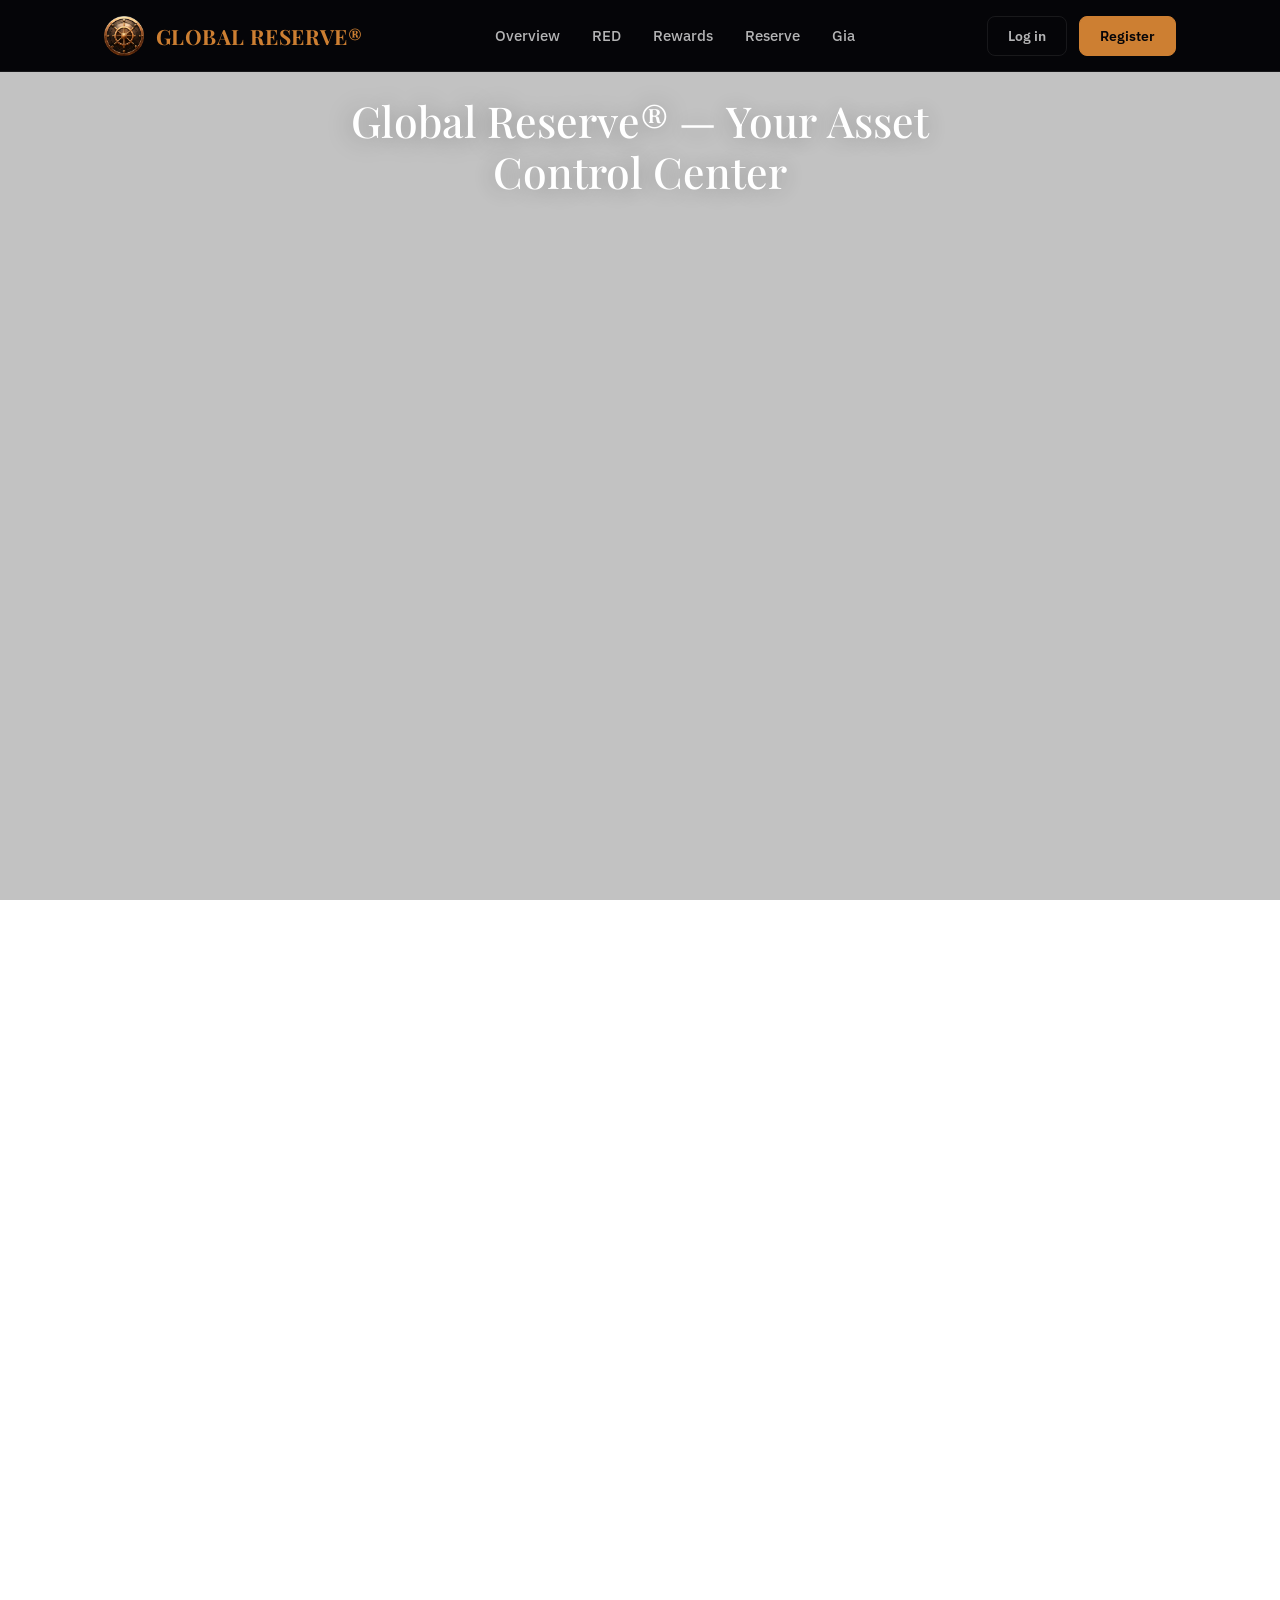
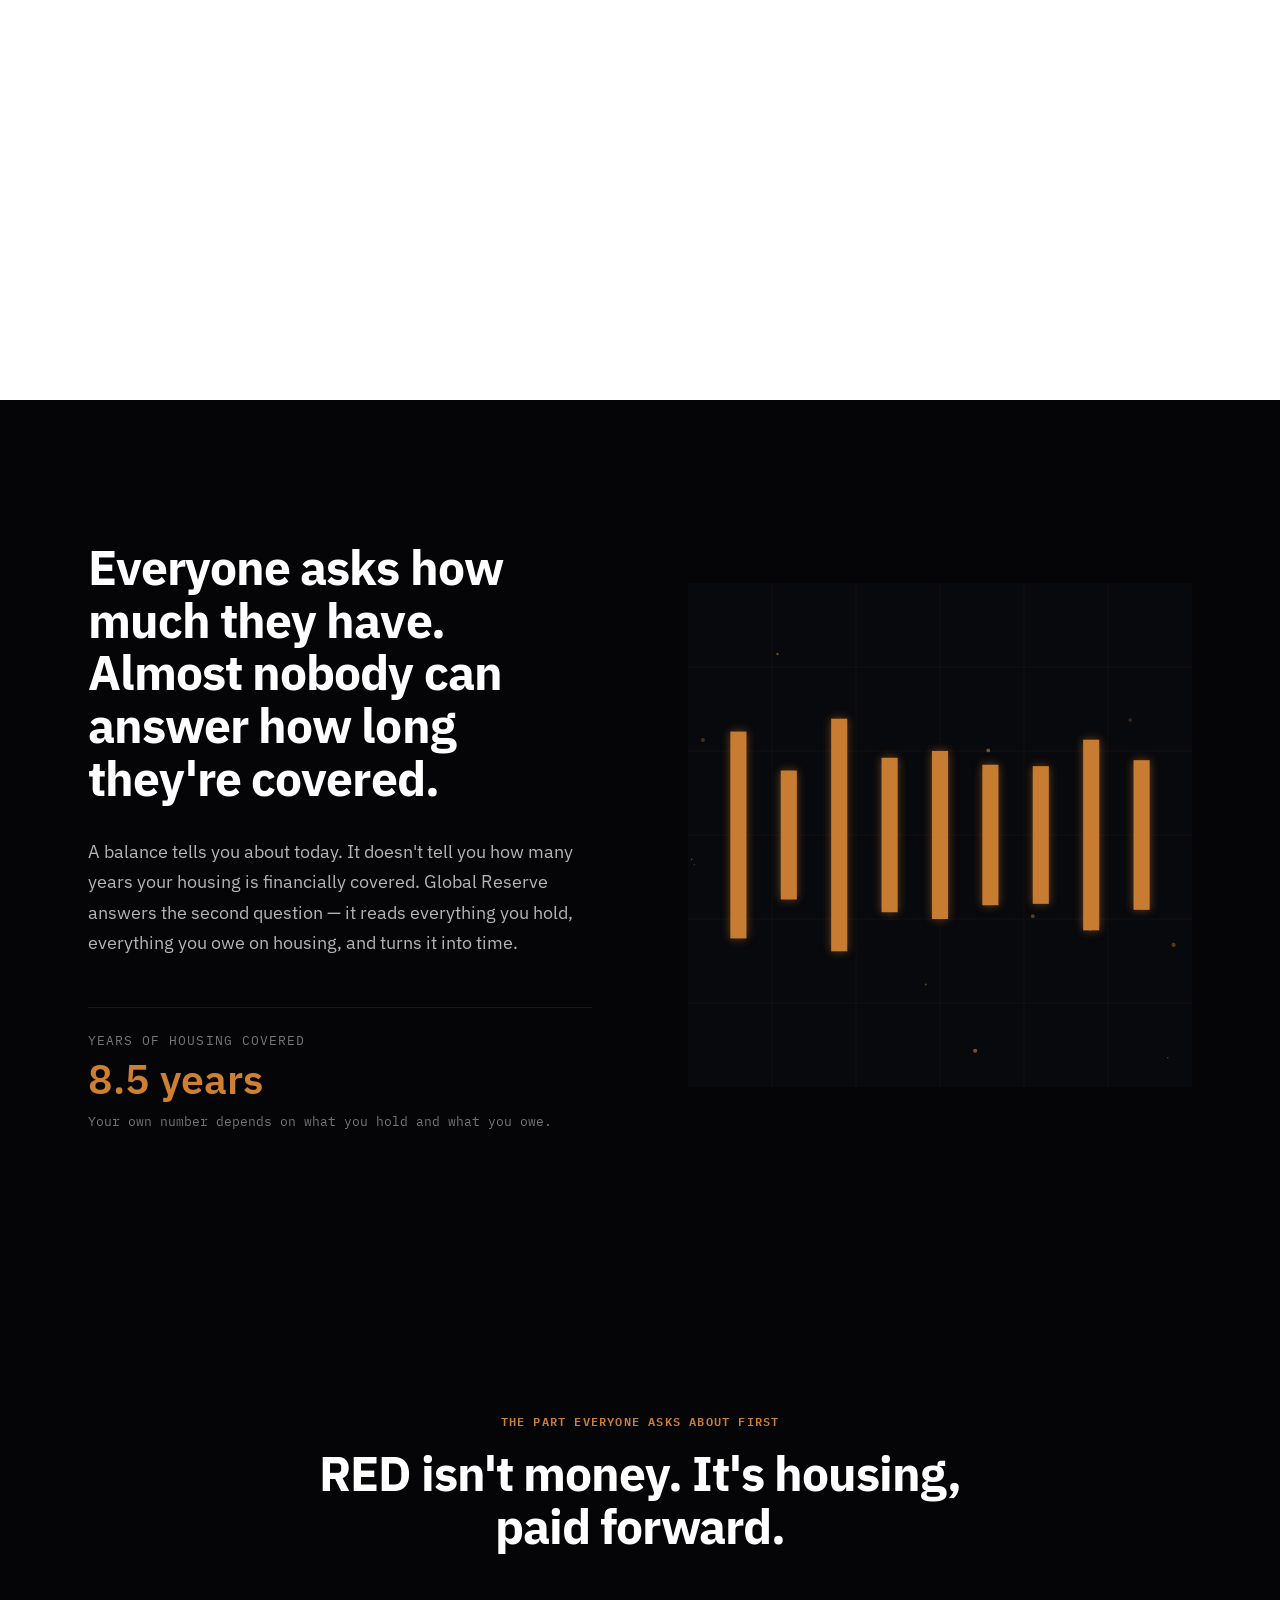
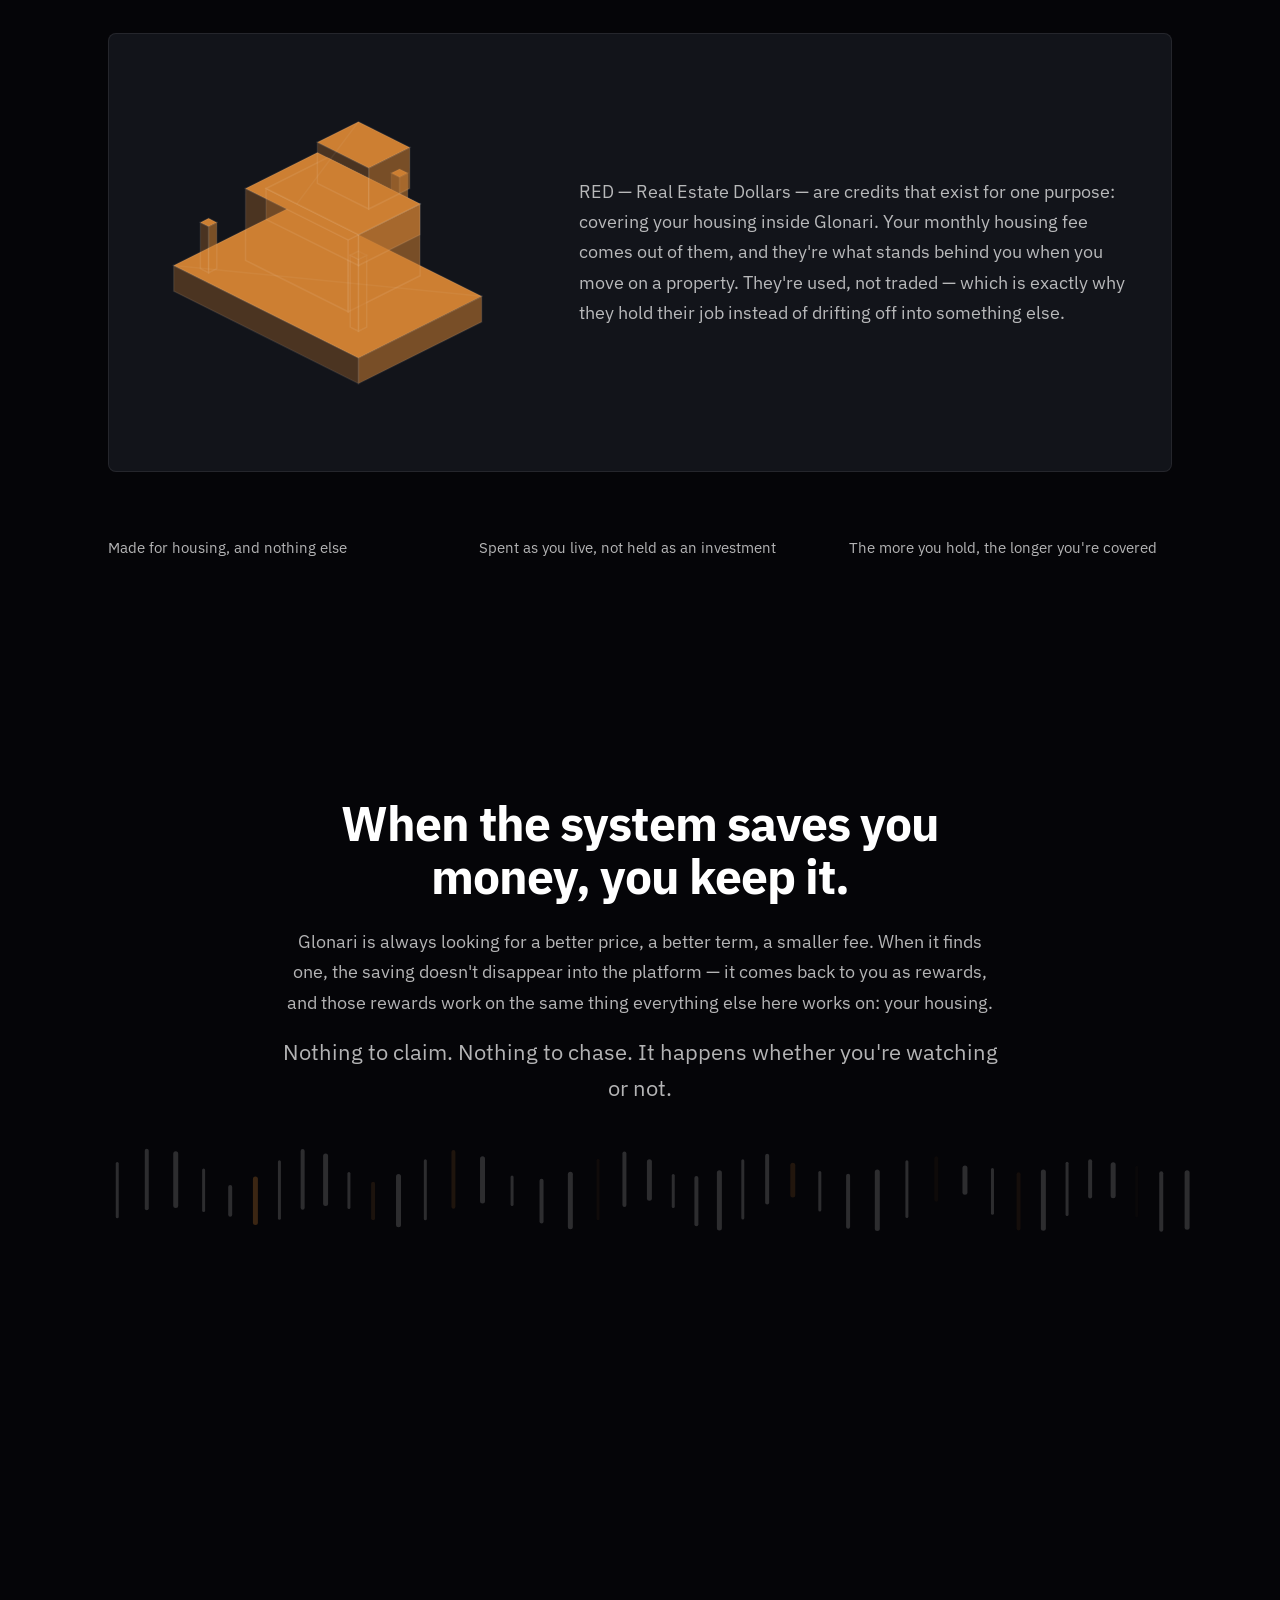
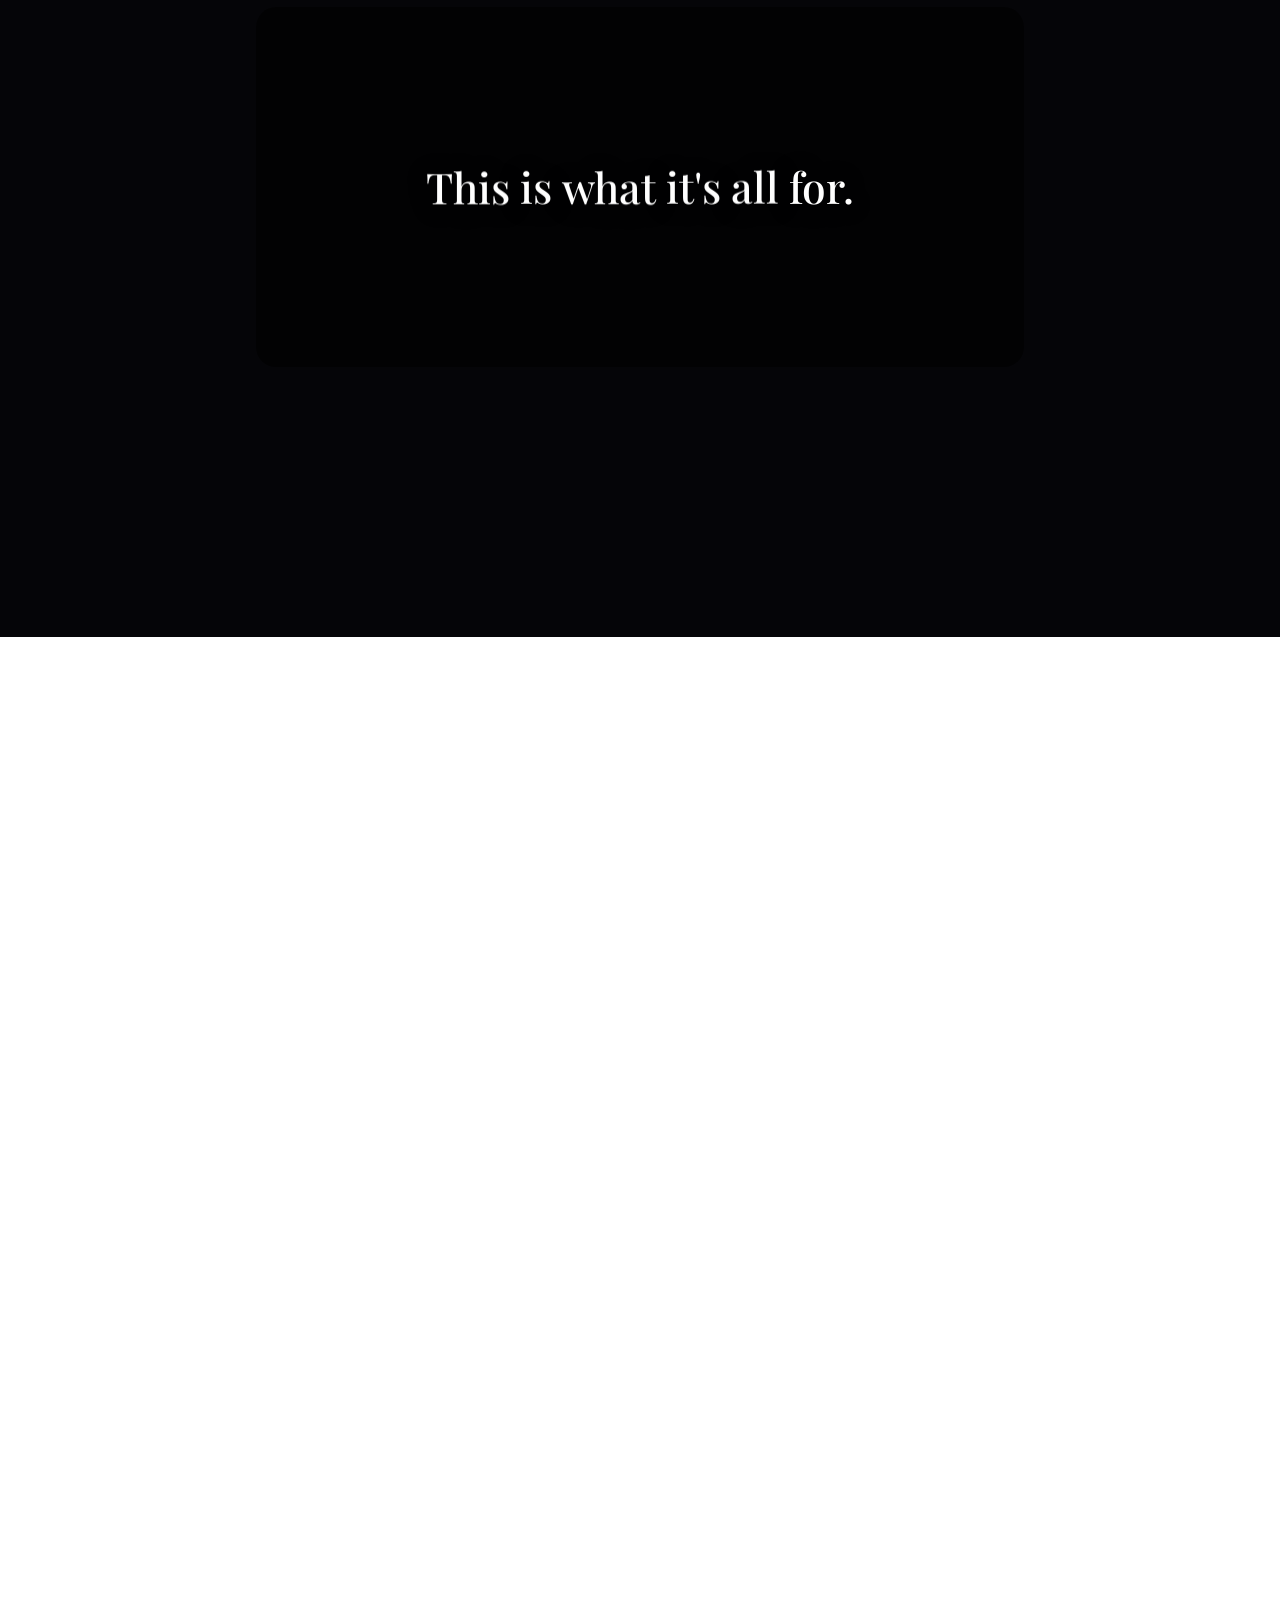
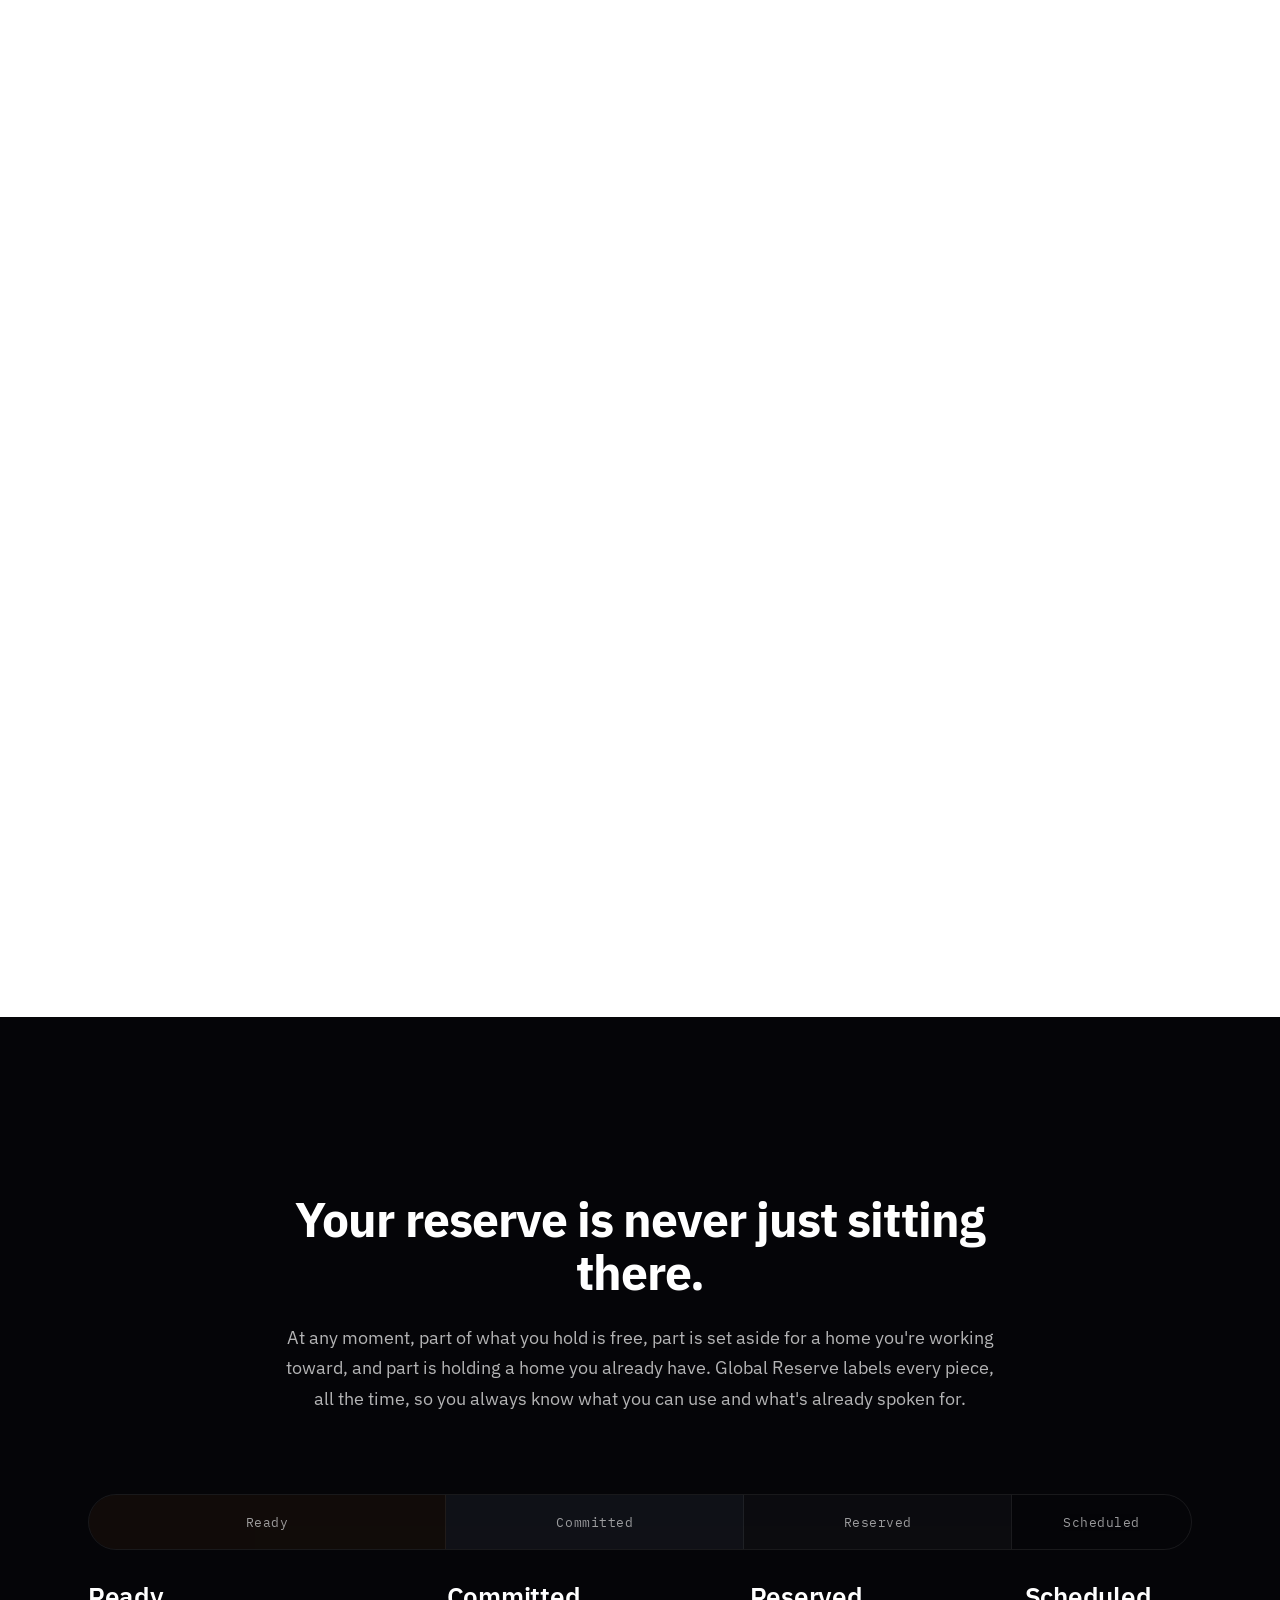
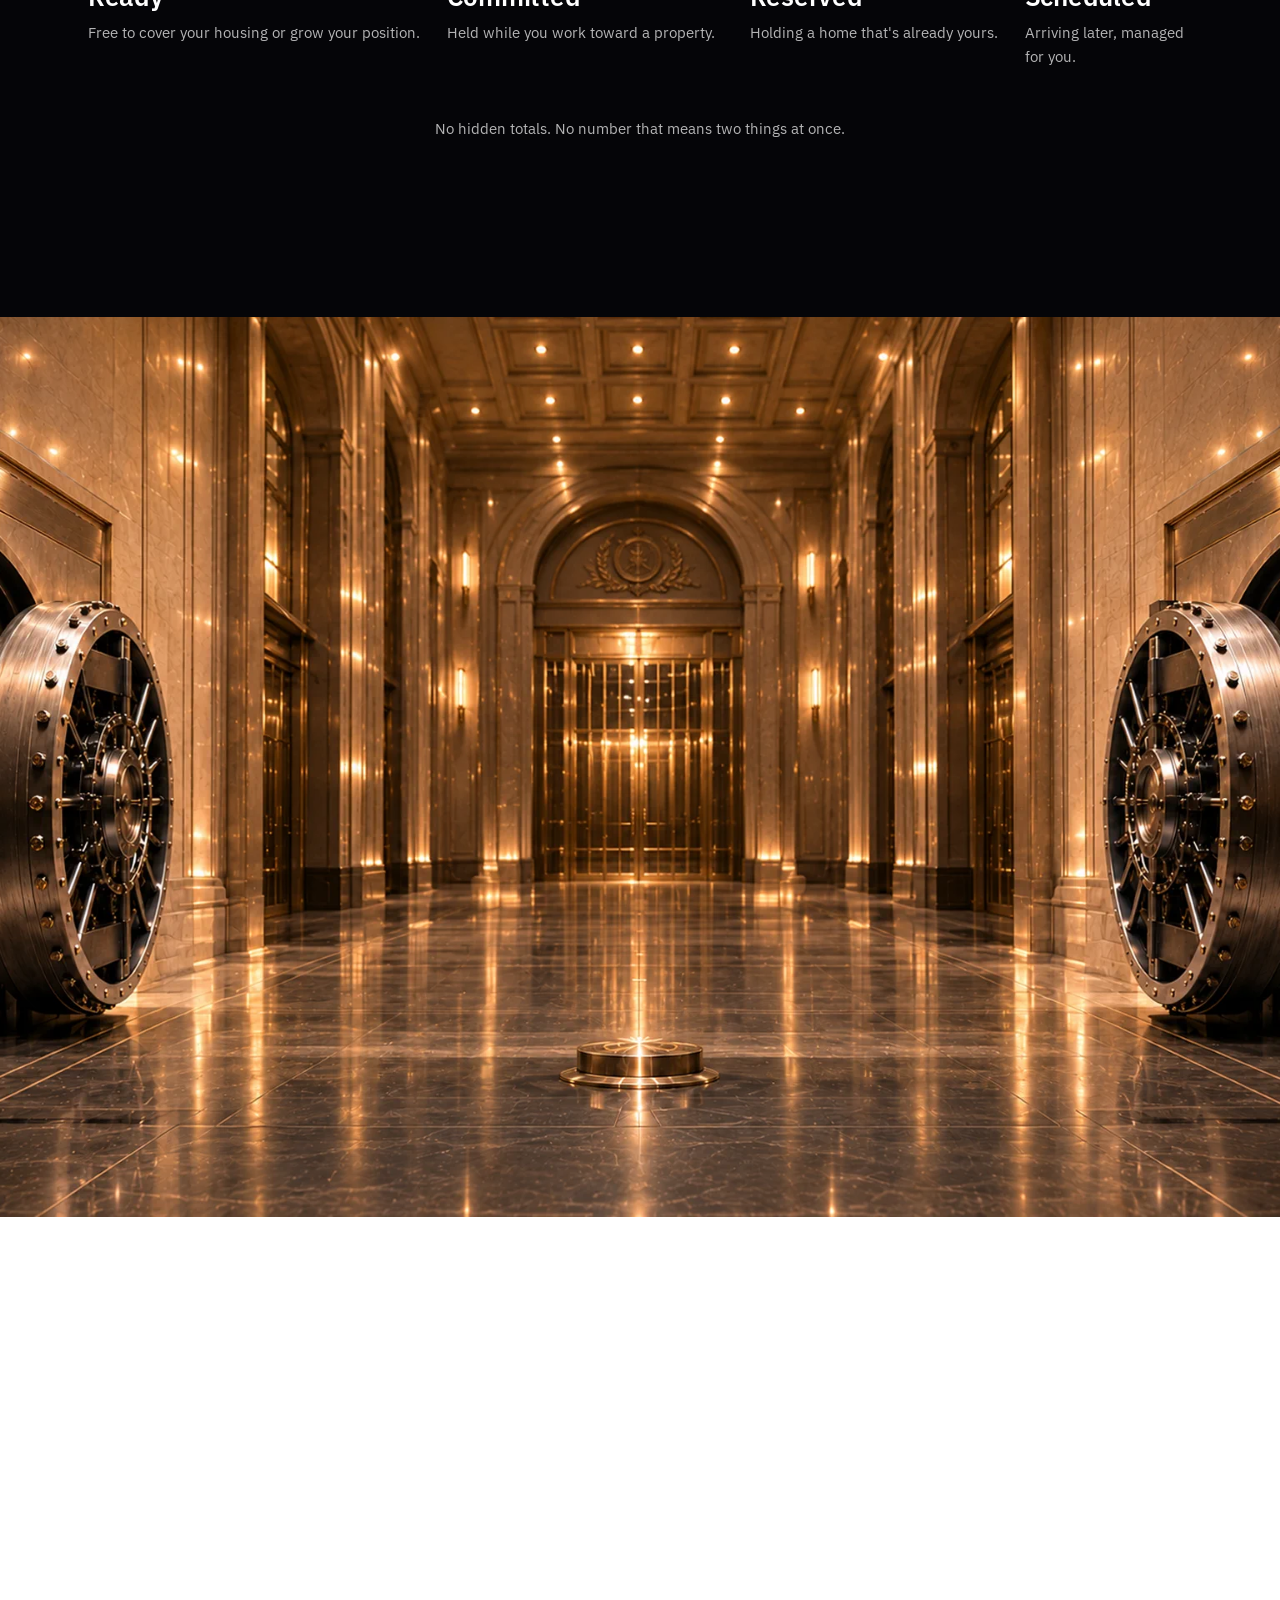
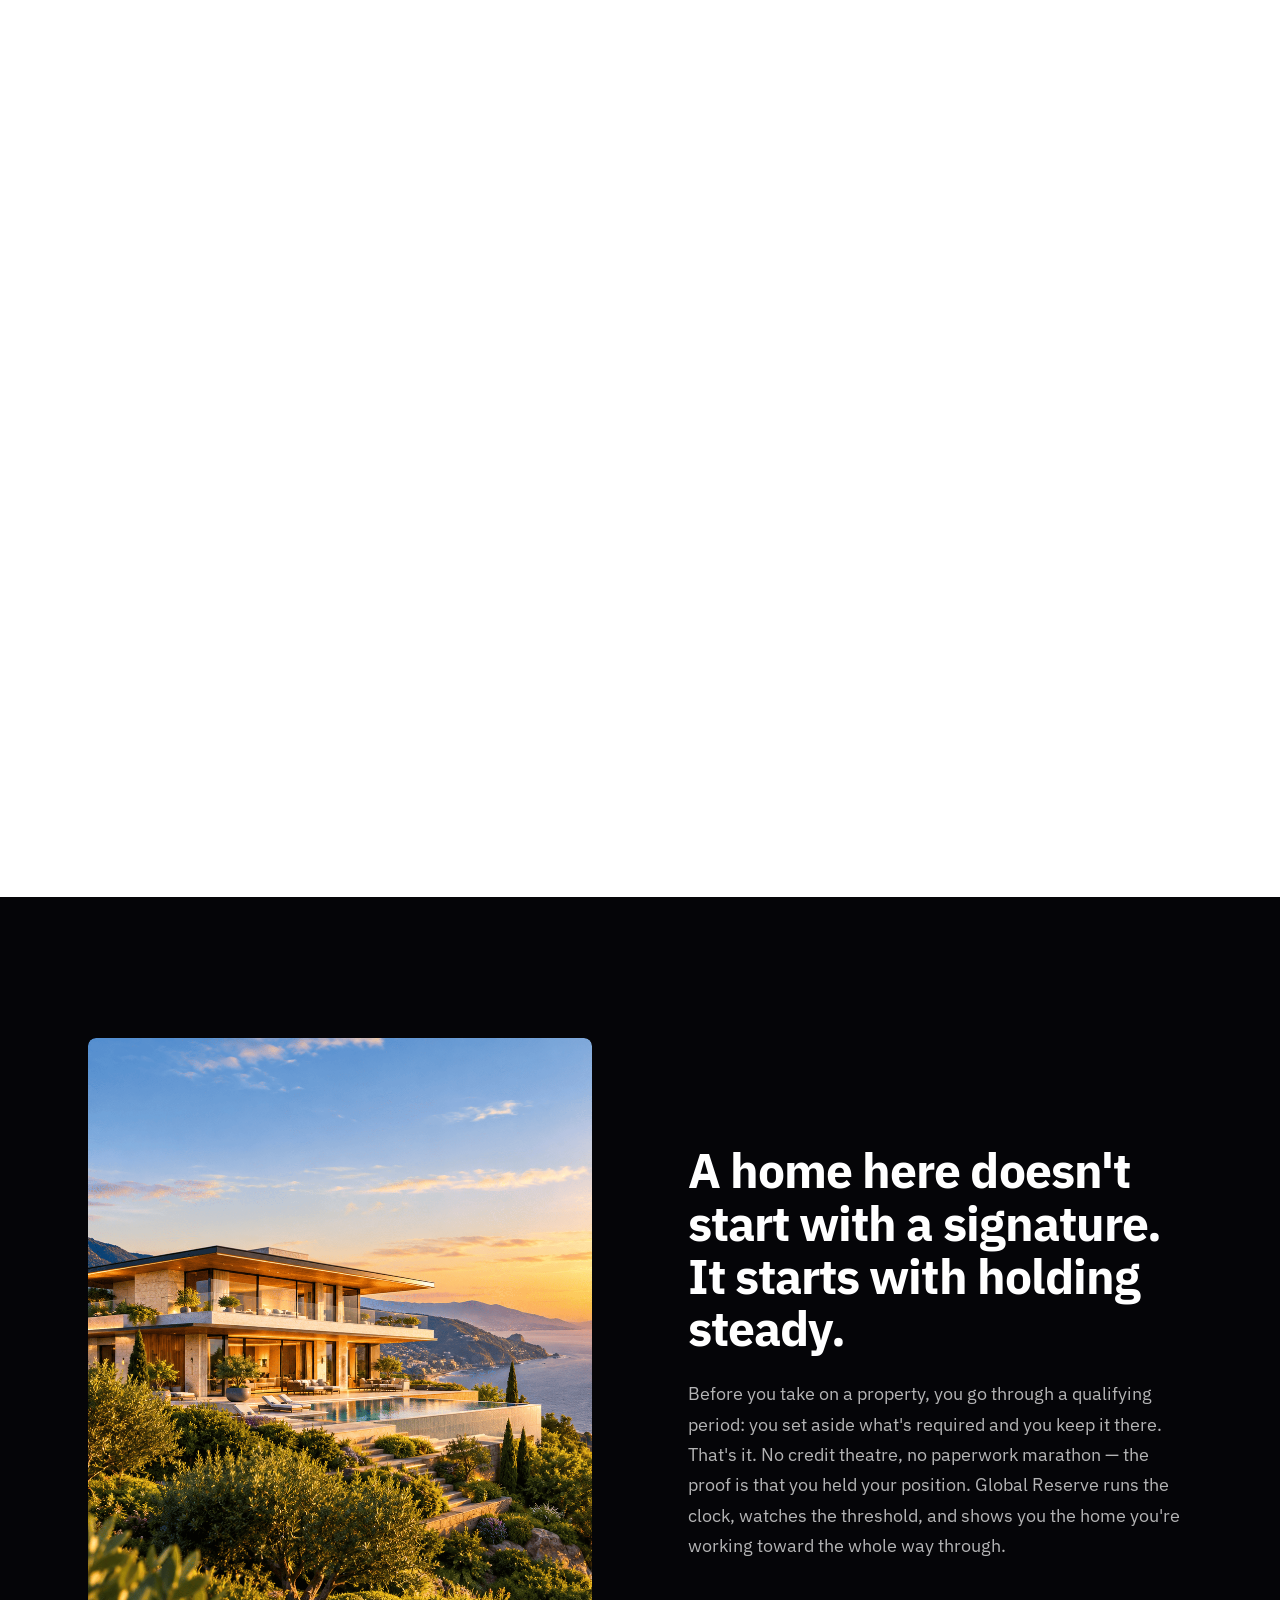
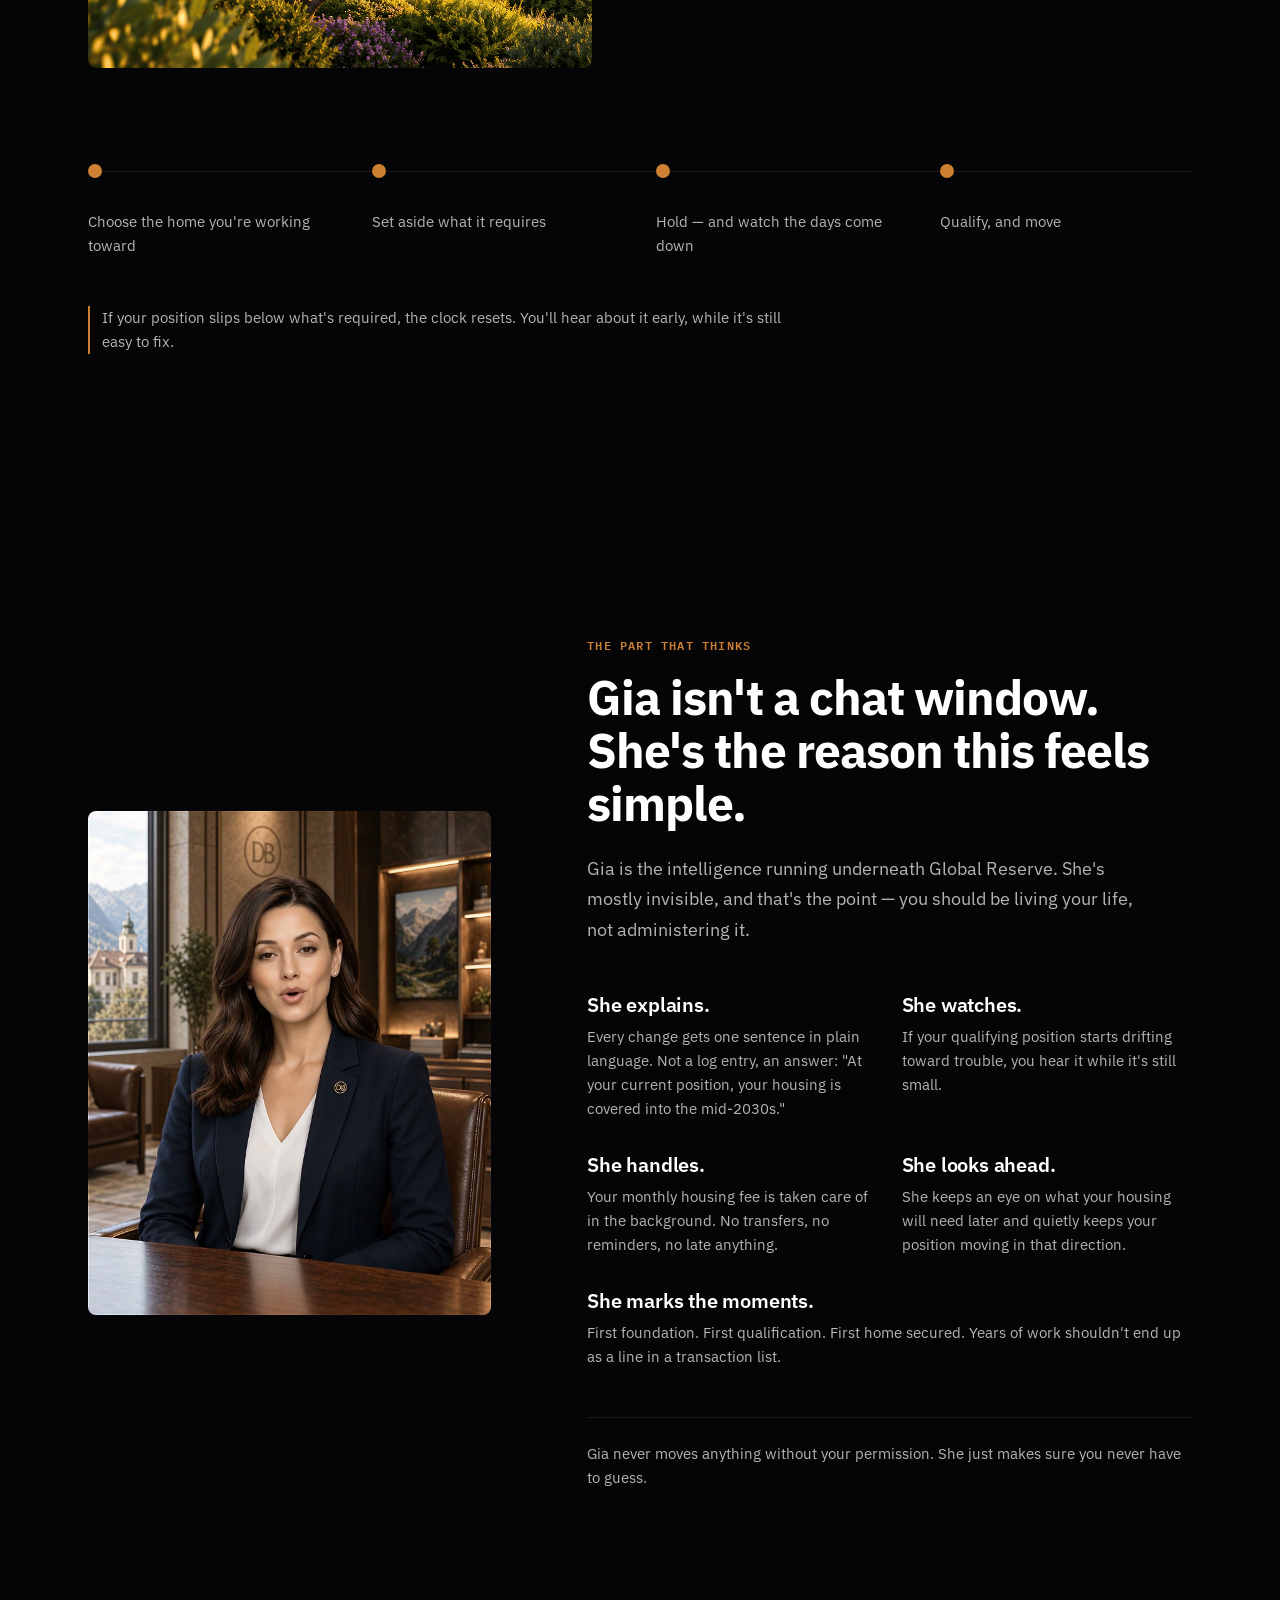
==== global-reserve/index.html @ 58a5f553 "Website variant build" ====
<!DOCTYPE html>
<html lang="en">
<head>
  <meta charset="UTF-8">
  <meta name="viewport" content="width=device-width, initial-scale=1.0">
  <title>GLOBAL RESERVE</title>
  <link rel="preconnect" href="https://fonts.googleapis.com">
  <link rel="preconnect" href="https://fonts.gstatic.com" crossorigin>
  <link href="https://fonts.googleapis.com/css2?family=Playfair+Display:wght@500;700&family=IBM+Plex+Sans:wght@400;500;600;700&family=IBM+Plex+Mono:wght@400;500;600&family=Roboto:wght@400;500;600&display=swap" rel="stylesheet">
  <link rel="stylesheet" href="css/tokens.css">
  <link rel="stylesheet" href="css/base.css">
  <link rel="stylesheet" href="css/screens.css">
  <link rel="stylesheet" href="css/reserve-hologram.css">
  <link rel="stylesheet" href="css/site-shell.css">
</head>
<body>

  <!-- Global site shell — fixed header, mobile menu, registration and login dialogs -->
  <header class="site-header">
    <div class="container site-header__inner">

      <a class="site-header__brand" href="#screen-1">
        <img src="media/logo/gr-emblem.png" alt="" aria-hidden="true" class="site-header__emblem">
        <span class="site-header__wordmark">GLOBAL RESERVE®</span>
      </a>

      <nav class="site-header__nav" aria-label="Primary navigation">
        <ul class="site-header__nav-list">
          <li><a href="#screen-2">Overview</a></li>
          <li><a href="#screen-3">RED</a></li>
          <li><a href="#screen-4">Rewards</a></li>
          <li><a href="#screen-5-5">Reserve</a></li>
          <li><a href="#screen-7">Gia</a></li>
        </ul>
      </nav>

      <div class="site-header__actions">
        <button type="button" class="site-header__btn site-header__btn--login" data-open-dialog="login-dialog">Log in</button>
        <button type="button" class="site-header__btn site-header__btn--register" data-open-dialog="register-dialog">Register</button>
      </div>

      <button type="button" class="site-header__hamburger" aria-label="Open menu" aria-expanded="false" aria-controls="site-mobile-menu">
        <span class="site-header__hamburger-line" aria-hidden="true"></span>
        <span class="site-header__hamburger-line" aria-hidden="true"></span>
        <span class="site-header__hamburger-line" aria-hidden="true"></span>
      </button>

    </div>

    <div class="site-mobile-menu" id="site-mobile-menu" hidden>
      <nav class="site-mobile-menu__nav" aria-label="Mobile navigation">
        <ul>
          <li><a href="#screen-2">Overview</a></li>
          <li><a href="#screen-3">RED</a></li>
          <li><a href="#screen-4">Rewards</a></li>
          <li><a href="#screen-5-5">Reserve</a></li>
          <li><a href="#screen-7">Gia</a></li>
        </ul>
      </nav>
      <div class="site-mobile-menu__actions">
        <button type="button" class="site-header__btn site-header__btn--login" data-open-dialog="login-dialog">Log in</button>
        <button type="button" class="site-header__btn site-header__btn--register" data-open-dialog="register-dialog">Register</button>
      </div>
    </div>
  </header>

  <dialog class="site-dialog" id="register-dialog" aria-labelledby="register-dialog-title">
    <button type="button" class="site-dialog__close" data-close-dialog aria-label="Close registration dialog">
      <svg viewBox="0 0 24 24" width="18" height="18" fill="none" stroke="currentColor" stroke-width="1.8" stroke-linecap="round" aria-hidden="true" focusable="false">
        <line x1="4" y1="4" x2="20" y2="20"></line>
        <line x1="20" y1="4" x2="4" y2="20"></line>
      </svg>
    </button>
    <h2 class="site-dialog__title" id="register-dialog-title">Create your account</h2>
    <form class="site-dialog__form" id="register-form" novalidate>
      <div class="site-dialog__field">
        <label for="register-name">Full name</label>
        <input type="text" id="register-name" name="name" required autocomplete="name">
      </div>
      <div class="site-dialog__field">
        <label for="register-email">Email</label>
        <input type="email" id="register-email" name="email" required autocomplete="email">
      </div>
      <div class="site-dialog__field">
        <label for="register-password">Password</label>
        <input type="password" id="register-password" name="password" required minlength="8" autocomplete="new-password">
      </div>
      <div class="site-dialog__field">
        <label for="register-confirm-password">Confirm password</label>
        <input type="password" id="register-confirm-password" name="confirm-password" required minlength="8" autocomplete="new-password" aria-describedby="register-password-error">
        <p class="site-dialog__error" id="register-password-error" role="alert" hidden>Passwords do not match.</p>
      </div>
      <div class="site-dialog__checkbox-field">
        <input type="checkbox" id="register-agree" name="agree" required>
        <label for="register-agree">I agree to the <a href="#" class="placeholder-link">Terms</a> and <a href="#" class="placeholder-link">Privacy Policy</a></label>
      </div>
      <button type="submit" class="site-dialog__submit">Create Account</button>
      <p class="site-dialog__result" id="register-result" role="status" hidden>Form validated successfully. No account has been created.</p>
    </form>
  </dialog>

  <dialog class="site-dialog" id="login-dialog" aria-labelledby="login-dialog-title">
    <button type="button" class="site-dialog__close" data-close-dialog aria-label="Close login dialog">
      <svg viewBox="0 0 24 24" width="18" height="18" fill="none" stroke="currentColor" stroke-width="1.8" stroke-linecap="round" aria-hidden="true" focusable="false">
        <line x1="4" y1="4" x2="20" y2="20"></line>
        <line x1="20" y1="4" x2="4" y2="20"></line>
      </svg>
    </button>
    <h2 class="site-dialog__title" id="login-dialog-title">Log in</h2>
    <form class="site-dialog__form" id="login-form" novalidate>
      <div class="site-dialog__field">
        <label for="login-email">Email</label>
        <input type="email" id="login-email" name="email" required autocomplete="email">
      </div>
      <div class="site-dialog__field">
        <label for="login-password">Password</label>
        <input type="password" id="login-password" name="password" required autocomplete="current-password">
      </div>
      <button type="submit" class="site-dialog__submit">Log in</button>
      <p class="site-dialog__result" id="login-result" role="status" hidden>Demo only. Sign-in is not connected yet.</p>
    </form>
  </dialog>

  <!-- Screen 1 — Hero. Scroll-driven video with per-word text animation. -->
  <section id="screen-1" data-screen="hero" class="section-performance">
    <div class="chapters-wrapper">
      <div class="chapters">

        <!-- Video is loaded via JS as a blob for guaranteed full buffering -->
        <div class="video-container">
          <video id="scrub-video" muted playsinline></video>
        </div>

        <!-- Text overlays for the Global Reserve screen, timed to video progress -->
        <div class="text-overlay">
          <div class="text-block text-block-1" id="text-block-1">
            <p>Global Reserve® — Your Asset Control Center</p>
          </div>
          <div class="text-block text-block-2" id="text-block-2">
            <p>Think of it as the smart hub behind your Glonari participation — one place that tracks your housing payments, rewards, and reserves, so you don't have to juggle them yourself.</p>
          </div>
        </div>

      </div>
    </div>
  </section>

  <!-- Screen 2 — The Question -->
  <section id="screen-2" data-screen="question">
    <div class="container screen-question__container">

      <div class="screen-question__text">
        <h2 class="screen-question__heading">Everyone asks how much they have.<br>Almost nobody can answer how long they're covered.</h2>
        <p class="screen-question__body">A balance tells you about today. It doesn't tell you how many years your housing is financially covered. Global Reserve answers the second question — it reads everything you hold, everything you owe on housing, and turns it into time.</p>
        <div class="screen-question__stat">
          <p class="screen-question__stat-label">Years of housing covered</p>
          <p class="screen-question__stat-value">8.5 years</p>
          <p class="screen-question__caption">Your own number depends on what you hold and what you owe.</p>
        </div>
      </div>

      <div class="media-slot screen-question__media" data-slot="--media-question" aria-hidden="true">
        <canvas class="screen-question__canvas" aria-hidden="true"></canvas>
      </div>

    </div>
  </section>

  <!-- Screen 3 — What RED actually is -->
  <section id="screen-3" data-screen="red">
    <div class="container screen-red__container">

      <div class="screen-red__header">
        <p class="screen-red__eyebrow">THE PART EVERYONE ASKS ABOUT FIRST</p>
        <h2 class="screen-red__heading">RED isn't money. It's housing, paid forward.</h2>
      </div>

      <div class="screen-red__card">
        <div class="media-slot screen-red__media" data-slot="--media-red" aria-hidden="true">
          <svg class="screen-red__illustration" viewBox="0 0 800 800" aria-hidden="true" focusable="false">
            <g transform="translate(400,400) scale(1.1) translate(-400,-495)">

              <!-- foundation platform -->
              <polygon class="screen-red__face screen-red__face--left" points="100,570 460,750 460,700 100,520" />
              <polygon class="screen-red__face screen-red__face--right" points="700,630 460,750 460,700 700,580" />
              <polygon class="screen-red__face screen-red__face--top" points="340,400 700,580 460,700 100,520" />

              <!-- corner support post -->
              <polygon class="screen-red__face screen-red__face--left" points="152,526 168,534 168,444 152,436" />
              <polygon class="screen-red__face screen-red__face--right" points="184,526 168,534 168,444 184,436" />
              <polygon class="screen-red__face screen-red__face--top" points="168,428 184,436 168,444 152,436" />

              <!-- core volume -->
              <polygon class="screen-red__face screen-red__face--left" points="240,510 440,610 440,470 240,370" />
              <polygon class="screen-red__face screen-red__face--right" points="580,540 440,610 440,470 580,400" />
              <polygon class="screen-red__face screen-red__face--top" points="380,300 580,400 440,470 240,370" />

              <!-- back support post -->
              <polygon class="screen-red__face screen-red__face--left" points="524,400 540,408 540,348 524,340" />
              <polygon class="screen-red__face screen-red__face--right" points="556,400 540,408 540,348 556,340" />
              <polygon class="screen-red__face screen-red__face--top" points="540,332 556,340 540,348 524,340" />

              <!-- cantilever support post -->
              <polygon class="screen-red__face screen-red__face--left" points="444,640 460,648 460,508 444,500" />
              <polygon class="screen-red__face screen-red__face--right" points="476,640 460,648 460,508 476,500" />
              <polygon class="screen-red__face screen-red__face--top" points="460,492 476,500 460,508 444,500" />

              <!-- cantilevered slab -->
              <polygon class="screen-red__face screen-red__face--left" points="280,430 460,520 460,460 280,370" />
              <polygon class="screen-red__face screen-red__face--right" points="580,460 460,520 460,460 580,400" />
              <polygon class="screen-red__face screen-red__face--top" points="400,310 580,400 460,460 280,370" />

              <!-- top cap -->
              <polygon class="screen-red__face screen-red__face--left" points="380,360 480,410 480,330 380,280" />
              <polygon class="screen-red__face screen-red__face--right" points="560,370 480,410 480,330 560,290" />
              <polygon class="screen-red__face screen-red__face--top" points="460,240 560,290 480,330 380,280" />

              <!-- assembly guides -->
              <line class="screen-red__guide" x1="340" y1="400" x2="460" y2="240" />
              <line class="screen-red__guide" x1="100" y1="520" x2="700" y2="580" />

            </g>
          </svg>
        </div>
        <p class="screen-red__body">RED — Real Estate Dollars — are credits that exist for one purpose: covering your housing inside Glonari. Your monthly housing fee comes out of them, and they're what stands behind you when you move on a property. They're used, not traded — which is exactly why they hold their job instead of drifting off into something else.</p>
      </div>

      <div class="screen-red__lines">
        <p class="screen-red__line">Made for housing, and nothing else</p>
        <p class="screen-red__line">Spent as you live, not held as an investment</p>
        <p class="screen-red__line">The more you hold, the longer you're covered</p>
      </div>

    </div>
  </section>

  <!-- Screen 4 — Rewards -->
  <section id="screen-4" data-screen="rewards">
    <div class="container screen-rewards__container">

      <h2 class="screen-rewards__heading">When the system saves you money, you keep it.</h2>
      <p class="screen-rewards__body">Glonari is always looking for a better price, a better term, a smaller fee. When it finds one, the saving doesn't disappear into the platform — it comes back to you as rewards, and those rewards work on the same thing everything else here works on: your housing.</p>
      <p class="screen-rewards__lead">Nothing to claim. Nothing to chase. It happens whether you're watching or not.</p>

      <div class="media-slot screen-rewards__strip" data-slot="--media-counter" aria-hidden="true">
        <canvas class="screen-rewards__canvas" aria-hidden="true"></canvas>
      </div>

    </div>
  </section>

  <!-- Screen 4.5 — scroll-controlled video reveal (Section 5.4a) -->
  <section id="screen-4-5" data-screen="reveal" class="section-performance">
    <div class="reveal-wrapper">
      <div class="reveal-sticky">
        <div class="reveal-frame">
          <video class="reveal-video" src="media/reveal-vault.mp4" autoplay muted loop playsinline preload="auto" aria-hidden="true"></video>
          <div class="reveal-fallback" data-slot="--media-reveal" aria-hidden="true" hidden>
            <p>Media pending — media/reveal-vault.mp4</p>
          </div>
          <div class="reveal-overlay" aria-hidden="true"></div>
        </div>
        <div class="reveal-text">
          <h2 class="reveal-headline">This is what it's all for.</h2>
        </div>
      </div>
    </div>
  </section>

  <!-- Screen 5 — What your reserve is doing right now -->
  <section id="screen-5" data-screen="states">
    <div class="container screen-states__container">

      <div class="screen-states__header">
        <h2 class="screen-states__heading">Your reserve is never just sitting there.</h2>
        <p class="screen-states__body">At any moment, part of what you hold is free, part is set aside for a home you're working toward, and part is holding a home you already have. Global Reserve labels every piece, all the time, so you always know what you can use and what's already spoken for.</p>
      </div>

      <div class="state-bar" aria-hidden="true">
        <div class="state-bar__segment state-bar__segment--ready">
          <span class="state-bar__label">Ready</span>
        </div>
        <div class="state-bar__segment state-bar__segment--committed">
          <span class="state-bar__label">Committed</span>
        </div>
        <div class="state-bar__segment state-bar__segment--reserved">
          <span class="state-bar__label">Reserved</span>
        </div>
        <div class="state-bar__segment state-bar__segment--scheduled">
          <span class="state-bar__label">Scheduled</span>
        </div>
      </div>

      <div class="screen-states__columns">
        <div class="screen-states__column">
          <p class="screen-states__column-title">Ready</p>
          <p class="screen-states__column-text">Free to cover your housing or grow your position.</p>
        </div>
        <div class="screen-states__column">
          <p class="screen-states__column-title">Committed</p>
          <p class="screen-states__column-text">Held while you work toward a property.</p>
        </div>
        <div class="screen-states__column">
          <p class="screen-states__column-title">Reserved</p>
          <p class="screen-states__column-text">Holding a home that's already yours.</p>
        </div>
        <div class="screen-states__column">
          <p class="screen-states__column-title">Scheduled</p>
          <p class="screen-states__column-text">Arriving later, managed for you.</p>
        </div>
      </div>

      <p class="screen-states__closing">No hidden totals. No number that means two things at once.</p>

    </div>
  </section>

  <!-- Screen 5.5 — Reserve Hologram in the Vault (Section 5.5a)
       Design-system exception: the internal panel below is a near-literal
       transplant of references/reserve-hologram-panel-source/ (structure,
       geometry, colors, Roboto type, and decorative assets) per the current
       task's explicit, scoped exception in GLOBAL-RESERVE-DESIGN-SYSTEM.md.
       Nothing outside this panel uses Roboto or these coordinates. -->
  <section id="screen-5-5" data-screen="reserve-demo">
    <div class="reserve-hologram__wrapper">
      <div class="reserve-hologram__sticky">

        <div class="reserve-hologram__bg" aria-hidden="true">
          <img class="reserve-hologram__bg-img" src="media/reserve-hologram-bg.webp" alt="" width="1920" height="1080" loading="lazy">
        </div>

        <!-- Single 1920x1080 scene: background, panel, beam, and glow all
             live in one coordinate space so they crop/scale together like
             one "cover" image and stay pixel-locked to each other. -->
        <div class="reserve-hologram__stage">

          <div class="reserve-hologram__beam" aria-hidden="true">
            <svg class="reserve-hologram__beam-svg" viewBox="0 0 380 90" preserveAspectRatio="none" focusable="false">
              <defs>
                <linearGradient id="rh-beam-fill" x1="0" y1="0" x2="0" y2="90" gradientUnits="userSpaceOnUse">
                  <stop offset="0" stop-color="rgba(130,192,250,0.32)"></stop>
                  <stop offset="1" stop-color="rgba(226,240,255,0.7)"></stop>
                </linearGradient>
                <linearGradient id="rh-beam-core" x1="0" y1="0" x2="0" y2="90" gradientUnits="userSpaceOnUse">
                  <stop offset="0" stop-color="rgba(226,240,255,0.12)"></stop>
                  <stop offset="1" stop-color="rgba(255,255,255,0.9)"></stop>
                </linearGradient>
              </defs>
              <polygon class="reserve-hologram__beam-cone" points="0,0 380,0 208,90 172,90" fill="url(#rh-beam-fill)"></polygon>
              <polygon class="reserve-hologram__beam-core" points="150,0 230,0 198,90 182,90" fill="url(#rh-beam-core)"></polygon>
              <line class="reserve-hologram__beam-edge" x1="0" y1="0" x2="172" y2="90"></line>
              <line class="reserve-hologram__beam-edge" x1="380" y1="0" x2="208" y2="90"></line>
            </svg>
          </div>

          <div class="reserve-hologram__base-glow" aria-hidden="true">
            <div class="reserve-hologram__floor-glow"></div>
            <div class="reserve-hologram__base-bloom"></div>
          </div>

          <div class="reserve-hologram__panel">

            <div class="reserve-hologram__panel-bg" aria-hidden="true">
              <div class="reserve-hologram__panel-bg-glow"></div>
              <div class="reserve-hologram__panel-bg-gradient"></div>
            </div>

            <div class="reserve-hologram__panel-clip">
              <div class="reserve-hologram__panel-container">

                <header class="reserve-hologram__header-block">
                  <div class="reserve-hologram__header-elements" aria-hidden="true">
                    <img src="media/reserve-hologram/header-lines.svg" alt="" class="reserve-hologram__header-lines-img">
                  </div>
                  <div class="reserve-hologram__header-inner">
                    <p class="reserve-hologram__eyebrow">GLOBAL RESERVE®</p>
                    <div class="reserve-hologram__header-text">
                      <h2 class="reserve-hologram__heading">Your reserve at a glance</h2>
                      <p class="reserve-hologram__disclaimer">Example interface — not your account.</p>
                    </div>
                  </div>
                </header>

                <div class="reserve-hologram__general-section">

                  <div class="reserve-hologram__left-states">
                    <div class="reserve-hologram__stat" data-state="ready">
                      <p class="reserve-hologram__stat-label">Ready</p>
                      <p class="reserve-hologram__stat-value">$42,800</p>
                      <p class="reserve-hologram__stat-caption">Free to use today</p>
                    </div>
                    <div class="reserve-hologram__stat" data-state="scheduled">
                      <p class="reserve-hologram__stat-label">Scheduled</p>
                      <p class="reserve-hologram__stat-value">90 days</p>
                      <p class="reserve-hologram__stat-caption">Arriving on its own timeline</p>
                    </div>
                  </div>

                  <div class="reserve-hologram__ring">
                    <div class="reserve-hologram__ring-circle" aria-hidden="true">
                      <img src="media/reserve-hologram/progress-ring.svg" alt="" class="reserve-hologram__ring-img">
                    </div>
                    <div class="reserve-hologram__ring-text">
                      <p class="reserve-hologram__ring-percent">82%</p>
                      <p class="reserve-hologram__ring-label">Ready</p>
                    </div>
                  </div>

                  <div class="reserve-hologram__right-states">
                    <div class="reserve-hologram__stat" data-state="reserved">
                      <p class="reserve-hologram__stat-label">Reserved</p>
                      <p class="reserve-hologram__stat-value">$18,000</p>
                      <p class="reserve-hologram__stat-caption">Holding a home you already have</p>
                    </div>
                    <div class="reserve-hologram__stat" data-state="committed">
                      <p class="reserve-hologram__stat-label">Committed</p>
                      <p class="reserve-hologram__stat-value">78%</p>
                      <p class="reserve-hologram__stat-caption reserve-hologram__stat-caption--narrow">Toward a property you're<br>working on</p>
                    </div>
                  </div>

                  <div class="reserve-hologram__divider reserve-hologram__divider--left" aria-hidden="true">
                    <img src="media/reserve-hologram/divider-lines.svg" alt="" class="reserve-hologram__divider-img">
                  </div>
                  <div class="reserve-hologram__divider reserve-hologram__divider--right" aria-hidden="true">
                    <img src="media/reserve-hologram/divider-lines.svg" alt="" class="reserve-hologram__divider-img">
                  </div>

                </div>

                <footer class="reserve-hologram__footer">
                  <p class="reserve-hologram__footer-text">Explore the example</p>
                  <img src="media/reserve-hologram/footer-underline.svg" alt="" class="reserve-hologram__footer-underline-img">
                </footer>

              </div>
            </div>
          </div>

        </div>

      </div>
    </div>
  </section>

  <!-- Screen 6 — The path to a home -->
  <section id="screen-6" data-screen="path">
    <div class="container screen-path__container">

      <div class="screen-path__split">
        <div class="media-slot screen-path__media" data-slot="--media-home">
          <img class="screen-path__img" src="media/home.png" alt="A modern hillside villa with an infinity pool overlooking the coast at sunset" width="1254" height="1254" loading="lazy">
        </div>

        <div class="screen-path__text">
          <h2 class="screen-path__heading">A home here doesn't start with a signature.<br>It starts with holding steady.</h2>
          <p class="screen-path__body">Before you take on a property, you go through a qualifying period: you set aside what's required and you keep it there. That's it. No credit theatre, no paperwork marathon — the proof is that you held your position. Global Reserve runs the clock, watches the threshold, and shows you the home you're working toward the whole way through.</p>
        </div>
      </div>

      <ol class="screen-path__stepper">
        <li class="screen-path__step">
          <span class="screen-path__step-marker" aria-hidden="true"></span>
          <span class="screen-path__step-label">Choose the home you're working toward</span>
        </li>
        <li class="screen-path__step">
          <span class="screen-path__step-marker" aria-hidden="true"></span>
          <span class="screen-path__step-label">Set aside what it requires</span>
        </li>
        <li class="screen-path__step">
          <span class="screen-path__step-marker" aria-hidden="true"></span>
          <span class="screen-path__step-label">Hold — and watch the days come down</span>
        </li>
        <li class="screen-path__step">
          <span class="screen-path__step-marker" aria-hidden="true"></span>
          <span class="screen-path__step-label">Qualify, and move</span>
        </li>
      </ol>

      <p class="screen-path__note">If your position slips below what's required, the clock resets. You'll hear about it early, while it's still easy to fix.</p>

    </div>
  </section>

  <!-- Screen 7 — Gia -->
  <section id="screen-7" data-screen="gia" class="screen-gia">
    <div class="screen-gia__wrapper">
      <div class="screen-gia__sticky">
        <div class="container screen-gia__container">

          <div class="screen-gia__media">
            <video class="screen-gia__video" src="media/gia.mp4" poster="media/gia-poster.jpg" muted playsinline preload="metadata" aria-hidden="true"></video>
            <div class="screen-gia__messages">
              <p class="screen-gia__message" data-gia-message="1">"Your housing is covered into the mid-2030s."</p>
              <p class="screen-gia__message" data-gia-message="2">"Nothing needs your attention today."</p>
            </div>
          </div>

          <div class="screen-gia__text">
            <p class="screen-gia__eyebrow">THE PART THAT THINKS</p>
            <h2 class="screen-gia__heading">Gia isn't a chat window. She's the reason this feels simple.</h2>
            <p class="screen-gia__body">Gia is the intelligence running underneath Global Reserve. She's mostly invisible, and that's the point — you should be living your life, not administering it.</p>

            <div class="screen-gia__items">
              <div class="screen-gia__item">
                <p class="screen-gia__item-title">She explains.</p>
                <p class="screen-gia__item-text">Every change gets one sentence in plain language. Not a log entry, an answer: "At your current position, your housing is covered into the mid-2030s."</p>
              </div>
              <div class="screen-gia__item">
                <p class="screen-gia__item-title">She watches.</p>
                <p class="screen-gia__item-text">If your qualifying position starts drifting toward trouble, you hear it while it's still small.</p>
              </div>
              <div class="screen-gia__item">
                <p class="screen-gia__item-title">She handles.</p>
                <p class="screen-gia__item-text">Your monthly housing fee is taken care of in the background. No transfers, no reminders, no late anything.</p>
              </div>
              <div class="screen-gia__item">
                <p class="screen-gia__item-title">She looks ahead.</p>
                <p class="screen-gia__item-text">She keeps an eye on what your housing will need later and quietly keeps your position moving in that direction.</p>
              </div>
              <div class="screen-gia__item screen-gia__item--wide">
                <p class="screen-gia__item-title">She marks the moments.</p>
                <p class="screen-gia__item-text">First foundation. First qualification. First home secured. Years of work shouldn't end up as a line in a transaction list.</p>
              </div>
            </div>

            <p class="screen-gia__closing">Gia never moves anything without your permission. She just makes sure you never have to guess.</p>
          </div>

        </div>
      </div>
    </div>
  </section>

  <!-- Screen 8 — Transparency -->
  <section id="screen-8" data-screen="transparency">
    <div class="container">
      <div class="screen-transparency__header">
        <h2 class="screen-transparency__heading">Nothing happens quietly.</h2>
        <p class="screen-transparency__body">Every movement in your reserve is written down the moment it happens, with the date and the reason attached. Not a statement that arrives at the end of the month — a history you can open right now, at two in the morning, for no reason at all.</p>
      </div>
    </div>

    <div class="ticker">
      <div class="ticker__track">
        <ul class="ticker__list">
          <li class="ticker__item">Housing fee covered</li>
          <li class="ticker__item">Rewards earned</li>
          <li class="ticker__item">Position committed</li>
          <li class="ticker__item">Qualification started</li>
          <li class="ticker__item">Qualification complete</li>
          <li class="ticker__item">Home reserved</li>
          <li class="ticker__item ticker__item--repeat" aria-hidden="true">Housing fee covered</li>
          <li class="ticker__item ticker__item--repeat" aria-hidden="true">Rewards earned</li>
          <li class="ticker__item ticker__item--repeat" aria-hidden="true">Position committed</li>
          <li class="ticker__item ticker__item--repeat" aria-hidden="true">Qualification started</li>
          <li class="ticker__item ticker__item--repeat" aria-hidden="true">Qualification complete</li>
          <li class="ticker__item ticker__item--repeat" aria-hidden="true">Home reserved</li>
        </ul>
        <ul class="ticker__list" aria-hidden="true">
          <li class="ticker__item">Housing fee covered</li>
          <li class="ticker__item">Rewards earned</li>
          <li class="ticker__item">Position committed</li>
          <li class="ticker__item">Qualification started</li>
          <li class="ticker__item">Qualification complete</li>
          <li class="ticker__item">Home reserved</li>
          <li class="ticker__item ticker__item--repeat">Housing fee covered</li>
          <li class="ticker__item ticker__item--repeat">Rewards earned</li>
          <li class="ticker__item ticker__item--repeat">Position committed</li>
          <li class="ticker__item ticker__item--repeat">Qualification started</li>
          <li class="ticker__item ticker__item--repeat">Qualification complete</li>
          <li class="ticker__item ticker__item--repeat">Home reserved</li>
        </ul>
      </div>
    </div>
  </section>

  <!-- Screen 10 — CTA -->
  <section id="screen-10" data-screen="cta">
    <video class="screen-cta__video" src="media/cta-vault.mp4" autoplay muted loop playsinline preload="metadata" poster="media/cta-vault-poster.jpg" aria-hidden="true" tabindex="-1"></video>
    <div class="screen-cta__overlay" aria-hidden="true"></div>

    <div class="container screen-cta__container">
      <h2 class="screen-cta__heading">You don't need a plan yet.<br>You just need to see where you stand.</h2>
      <p class="screen-cta__body">Open Global Reserve and you'll see how long you're covered, what's already working for you, and what the next step looks like — with Gia already watching the parts you'd rather not think about.</p>
      <div class="screen-cta__actions">
        <a class="screen-cta__btn screen-cta__btn--primary" href="#">Open Your Reserve</a>
        <a class="screen-cta__btn screen-cta__btn--secondary" href="#">Talk to Gia First</a>
      </div>
    </div>
  </section>

  <footer class="site-footer">
    <div class="container site-footer__inner">

      <img class="site-footer__logo" src="media/logo/gr-full-lockup.png" alt="GLOBAL RESERVE® — SECURE TODAY. EMPOWER TOMORROW." width="967" height="245" loading="lazy">

      <nav class="site-footer__nav" aria-label="Footer navigation">
        <ul>
          <li><a href="#screen-2">Overview</a></li>
          <li><a href="#screen-3">RED</a></li>
          <li><a href="#screen-4">Rewards</a></li>
          <li><a href="#screen-5-5">Reserve</a></li>
          <li><a href="#screen-7">Gia</a></li>
          <li><a href="#" class="placeholder-link">Terms</a></li>
          <li><a href="#" class="placeholder-link">Privacy</a></li>
        </ul>
      </nav>

      <div class="site-footer__social">
        <a href="#" class="placeholder-link site-footer__social-link" aria-label="Instagram">
          <svg viewBox="0 0 24 24" width="20" height="20" fill="none" stroke="currentColor" stroke-width="1.6" aria-hidden="true" focusable="false">
            <rect x="3" y="3" width="18" height="18" rx="5"></rect>
            <circle cx="12" cy="12" r="4.2"></circle>
            <circle cx="17.2" cy="6.8" r="0.9" fill="currentColor" stroke="none"></circle>
          </svg>
        </a>
        <a href="#" class="placeholder-link site-footer__social-link" aria-label="LinkedIn">
          <svg viewBox="0 0 24 24" width="20" height="20" fill="currentColor" aria-hidden="true" focusable="false">
            <rect x="3" y="3" width="18" height="18" rx="4" fill="none" stroke="currentColor" stroke-width="1.6"></rect>
            <circle cx="7.5" cy="8" r="1.1"></circle>
            <rect x="6.6" y="10.5" width="1.8" height="7"></rect>
            <path d="M10.8 10.5h1.8v1c.6-.8 1.5-1.2 2.5-1.2 2 0 3 1.3 3 3.7v3.5h-1.8v-3.2c0-1.2-.5-2-1.6-2-.9 0-1.5.6-1.7 1.2-.1.2-.1.5-.1.8v3.2h-1.8v-7z"></path>
          </svg>
        </a>
        <a href="#" class="placeholder-link site-footer__social-link" aria-label="X">
          <svg viewBox="0 0 24 24" width="20" height="20" fill="none" stroke="currentColor" stroke-width="1.8" stroke-linecap="round" aria-hidden="true" focusable="false">
            <line x1="4" y1="4" x2="20" y2="20"></line>
            <line x1="20" y1="4" x2="4" y2="20"></line>
          </svg>
        </a>
        <a href="#" class="placeholder-link site-footer__social-link" aria-label="YouTube">
          <svg viewBox="0 0 24 24" width="20" height="20" fill="none" stroke="currentColor" stroke-width="1.6" aria-hidden="true" focusable="false">
            <rect x="3" y="6" width="18" height="12" rx="3"></rect>
            <path d="M10 9.5L15 12L10 14.5Z" fill="currentColor" stroke="none"></path>
          </svg>
        </a>
      </div>

      <p class="site-footer__legal">Global Reserve is part of the Glonari platform. This page is for product information only and is not a statement of account.</p>
      <p class="site-footer__copyright">© 2026 Global Reserve</p>

    </div>
  </footer>

  <script src="https://cdnjs.cloudflare.com/ajax/libs/gsap/3.12.5/gsap.min.js"></script>
  <script src="js/scrub.js"></script>
  <script src="js/video-reveal.js"></script>
  <script src="js/timescale.js"></script>
  <script src="js/counter.js"></script>
  <script src="js/reserve-hologram.js"></script>
  <script src="js/gia.js"></script>
  <script src="js/ticker.js"></script>
  <script src="js/site-shell.js"></script>
</body>
</html>
---- global-reserve/css/tokens.css ----
/* Design tokens — GLOBAL RESERVE build spec, Section 4.
   Custom properties only. No selectors other than :root. */

:root {
  /* ── Color ── */
  --gr-ink: #16130F;
  --gr-ink-2: #5C554C;
  --gr-paper: #F5F2ED;
  --gr-paper-2: #EDE8E0;
  --gr-line: #D7D0C4;
  --gr-dark: #17140F;
  --gr-dark-ink: #F1EBE1;
  --gr-accent: #B98A3C;
  --gr-on-media: #FFFFFF;

  /* ── Type sizes ──
     clamp(mobile-min, fluid-vw-at-1920, desktop) */
  --fs-h1: clamp(30px, 3.333vw, 64px);
  --fs-h2: clamp(26px, 2.5vw, 48px);
  --fs-hero-body: clamp(17px, 1.875vw, 36px);
  --fs-body: clamp(16px, 1.042vw, 20px);
  --fs-lead: clamp(17px, 1.25vw, 24px);
  --fs-stat: clamp(34px, 3.75vw, 72px);
  --fs-item-title: clamp(17px, 1.042vw, 20px);
  --fs-small: clamp(15px, 0.833vw, 16px);
  --fs-caption: clamp(13px, 0.729vw, 14px);
  --fs-eyebrow: clamp(12px, 0.729vw, 14px);

  /* ── Layout ── */
  --container-max: 1200px;
  --container-pad: clamp(20px, 5vw, 80px);
  --space-s: 16px;
  --space-m: 32px;
  --space-l: 64px;
  --space-xl: 120px;

  /* ── Screen 2 dark theme (Screen 2 only — see css/screens.css) ── */
  --gr-void: #050508;
  --gr-void-deep: #08090d;
  --gr-surface: #12141a;
  --gr-bronze: #cd7f32;
  --gr-bronze-glow: rgba(205, 127, 50, 0.4);
  --gr-bronze-subtle: rgba(205, 127, 50, 0.15);
  --gr-text-primary: #ffffff;
  --gr-text-secondary: rgba(255, 255, 255, 0.7);
  --gr-text-tertiary: rgba(255, 255, 255, 0.45);
  --gr-glass-line: rgba(255, 255, 255, 0.08);
}
---- global-reserve/css/base.css ----
/* Reset, base typography, container, utilities. */

* {
  margin: 0;
  padding: 0;
  box-sizing: border-box;
}

body {
  background: #fff;
  color: #1d1d1f;
  font-family: -apple-system, BlinkMacSystemFont, 'SF Pro Display',
               'SF Pro Text', 'Helvetica Neue', sans-serif;
  -webkit-font-smoothing: antialiased;
}

.container {
  max-width: var(--container-max);
  margin: 0 auto;
  padding-left: var(--container-pad);
  padding-right: var(--container-pad);
}

[hidden] {
  display: none !important;
}
---- global-reserve/css/screens.css ----
/* Per-screen layout. */

/* ── Screen 1 — Hero ──
   NO overflow set here. overflow-x:clip + overflow-y:visible
   gets coerced to overflow-y:auto by spec, which breaks
   position:sticky on descendants. Apple avoids this by using
   overflow-y:unset in their enhanced mode. We just skip it.

   Runway is currently 400vh. NOTE: the build spec (Section 5.1)
   calls for 300vh — kept at the existing 400vh on this pass per
   explicit instruction not to change Screen 1's scroll-scrub
   mechanism, coordinates, or timing. See report for this
   discrepancy. */

.section-performance {
  position: relative;
}

.chapters-wrapper {
  height: 400vh;
}

/* Sticky viewport — stays pinned at top:0 while you scroll
   through the tall parent. All chapters stack in one grid cell. */
.chapters {
  position: sticky;
  top: 0;
  height: 100vh;
  display: grid;
  align-items: center;
}

/* ── Video ── */

.video-container {
  grid-row: 1;
  grid-column: 1;
  height: 100%;
  width: 100%;
  pointer-events: none;
  position: relative;
}

.video-container::after {
  content: "";
  position: absolute;
  inset: 0;
  background: rgba(0, 0, 0, 0.24);
  pointer-events: none;
}

.video-container video {
  display: block;
  width: 100%;
  height: 100%;
  object-fit: cover;
}

/* ── Text overlay ──
   Positions come from the Global Reserve Figma spec, expressed as
   percentages of the 1920x1080 reference frame so they scale fluidly
   with the sticky viewport on any screen size. Per-word opacity/position
   is driven entirely by js/scrub.js (per-frame, based on scroll/video
   progress), not by CSS transitions. */

.text-overlay {
  grid-row: 1;
  grid-column: 1;
  position: relative;
  height: 100%;
  width: 100%;
  pointer-events: none;
}

.text-block {
  position: absolute;
  left: 26.25%;   /* 504 / 1920 */
  width: 47.5%;   /* 912 / 1920 */
  color: #fff;
  text-shadow: 0 2px 24px rgba(0, 0, 0, 0.35);
  font-family: 'Playfair Display', Georgia, serif;
  letter-spacing: 0;
  text-align: center;
}

.text-block .word {
  display: inline-block;
  opacity: 0;
  will-change: transform, opacity;
}

.text-block-1 {
  top: 10.556%; /* 114 / 1080 */
  font-weight: 500;
  font-size: clamp(26px, 3.333vw, 64px);
  line-height: 120%;
}

.text-block-2 {
  top: 40%; /* 432 / 1080 */
  font-weight: 700;
  font-size: clamp(16px, 1.875vw, 36px);
  line-height: 150%;
}

@media (max-width: 600px) {
  .text-block {
    left: 6%;
    width: 88%;
  }
}

/* ── Media slot (Section 6) ──
   Generic wrapper for a fixed-aspect media area. Individual screens set
   the aspect-ratio via their own selector, since it varies per slot. */

.media-slot {
  position: relative;
  width: 100%;
  overflow: hidden;
}

.media-slot canvas,
.media-slot svg {
  display: block;
  width: 100%;
  height: 100%;
}

/* ── Screen 2 — The Question ──
   Dark, digital styling per the current design direction: this section
   intentionally departs from the light --gr-paper/Playfair pairing used
   elsewhere and uses the --gr-void/IBM Plex tokens defined for Screen 2
   only (see css/tokens.css). Copy and meaning are unchanged from the
   build spec — only the visual treatment differs. */

#screen-2 {
  /* Screen 1's sticky video overflows its own 100vh box (its grid row
     isn't stretched by align-items:center, so the video falls back to
     its intrinsic aspect ratio and renders ~330px taller than the
     sticky viewport at wide/short widths). That overflow is Screen 1's
     own layout, off-limits here — but with every element at the
     default z-index:auto, the overflow was painting on top of this
     section instead of being covered by it. An explicit stacking
     context guarantees Screen 2's opaque background always wins,
     regardless of how much Screen 1 overflows beneath it. */
  position: relative;
  z-index: 2;
  display: flex;
  align-items: center;
  /* vw-based (not vh-based) so short/wide desktop viewports still reach
     the 144-160px target instead of being capped by viewport height. */
  padding-block: clamp(96px, 11vw, 160px);
  background: var(--gr-void);
  color: var(--gr-text-primary);
}

/* Overrides the shared .container padding/max-width for this screen only. */
#screen-2 .container {
  max-width: 1200px;
  padding-left: 48px;
  padding-right: 48px;
}

.screen-question__container {
  display: grid;
  grid-template-columns: 1fr 1fr;
  align-items: center;
  gap: 96px;
  width: 100%;
}

.screen-question__text {
  display: flex;
  flex-direction: column;
}

.screen-question__heading {
  font-family: 'IBM Plex Sans', -apple-system, sans-serif;
  font-weight: 700;
  font-size: clamp(32px, 4vw, 48px);
  line-height: 1.1;
  letter-spacing: -0.02em;
  color: var(--gr-text-primary);
  max-width: 560px;
  margin-bottom: 32px;
}

.screen-question__body {
  font-family: 'IBM Plex Sans', -apple-system, sans-serif;
  font-size: clamp(17px, 1.4vw, 20px);
  line-height: 1.7;
  color: var(--gr-text-secondary);
  max-width: 560px;
}

.screen-question__stat {
  margin-top: 48px;
  padding-top: 24px;
  border-top: 1px solid var(--gr-glass-line);
}

.screen-question__stat-label {
  font-family: 'IBM Plex Mono', monospace;
  font-size: 13px;
  text-transform: uppercase;
  letter-spacing: 0.08em;
  color: var(--gr-text-tertiary);
}

.screen-question__stat-value {
  font-family: 'IBM Plex Sans', -apple-system, sans-serif;
  font-weight: 600;
  font-size: clamp(30px, 3.2vw, 46px);
  line-height: 1.08;
  color: var(--gr-bronze);
  margin-top: 8px;
}

.screen-question__caption {
  font-family: 'IBM Plex Mono', monospace;
  font-size: 13px;
  color: var(--gr-text-tertiary);
  margin-top: 12px;
}

.screen-question__media {
  aspect-ratio: 1 / 1;
}

@media (max-width: 1024px) {
  .screen-question__container {
    gap: 48px;
  }
}

@media (max-width: 768px) {
  #screen-2 .container {
    padding-left: 24px;
    padding-right: 24px;
  }

  .screen-question__container {
    grid-template-columns: 1fr;
    gap: 56px;
  }
}

/* ── Screen 3 — What RED actually is ──
   Dark composition: centered header, one wide split card
   (media 40% / text 60%), three supporting lines below. */

#screen-3 {
  position: relative;
  min-height: 100svh;
  display: flex;
  align-items: center;
  background: var(--gr-void);
  color: var(--gr-text-primary);
  padding-block: clamp(96px, 11vw, 160px);
}

#screen-3 .container {
  max-width: 1200px;
  padding-left: 48px;
  padding-right: 48px;
}

.screen-red__header {
  max-width: 720px;
  margin-inline: auto;
  text-align: center;
}

.screen-red__eyebrow {
  font-family: 'IBM Plex Mono', monospace;
  font-size: 12px;
  font-weight: 600;
  letter-spacing: 0.1em;
  text-transform: uppercase;
  color: var(--gr-bronze);
}

.screen-red__heading {
  font-family: 'IBM Plex Sans', -apple-system, sans-serif;
  font-weight: 700;
  font-size: clamp(32px, 4vw, 48px);
  line-height: 1.1;
  letter-spacing: -0.02em;
  color: var(--gr-text-primary);
  margin-top: 16px;
}

.screen-red__card {
  display: grid;
  grid-template-columns: minmax(0, 2fr) minmax(0, 3fr);
  gap: 64px;
  align-items: center;
  margin-top: 80px;
  padding: 32px;
  border: 1px solid var(--gr-glass-line);
  border-radius: 8px;
  background: var(--gr-surface);
}

.screen-red__media {
  min-width: 0;
  aspect-ratio: 1 / 1;
  width: min(100%, 480px);
  margin-inline: auto;
}

.screen-red__body {
  min-width: 0;
  max-width: 560px;
  font-family: 'IBM Plex Sans', -apple-system, sans-serif;
  font-size: clamp(17px, 1.4vw, 20px);
  line-height: 1.7;
  color: var(--gr-text-secondary);
  text-align: left;
}

.screen-red__lines {
  display: grid;
  grid-template-columns: repeat(3, minmax(0, 1fr));
  gap: 48px;
  margin-top: 64px;
}

.screen-red__line {
  min-width: 0;
  font-family: 'IBM Plex Sans', -apple-system, sans-serif;
  font-size: 15px;
  line-height: 1.6;
  color: var(--gr-text-secondary);
  text-align: left;
}

/* ── Red-object illustration (decorative, no external asset) ──
   A still isometric composition of stacked geometric slabs and
   support posts standing on a wide platform: RED as the built
   foundation under a home, not a currency. Every face is a plain
   polygon in one of three bronze tones; the two lines are
   understated assembly guides. Nothing here reads as a coin,
   a card, a chart, or a literal house. */

.screen-red__face {
  stroke: var(--gr-glass-line);
  stroke-width: 1.5;
  vector-effect: non-scaling-stroke;
}

.screen-red__face--top {
  fill: var(--gr-bronze);
  fill-opacity: 1;
}

.screen-red__face--right {
  fill: var(--gr-bronze);
  fill-opacity: 0.55;
}

.screen-red__face--left {
  fill: var(--gr-bronze);
  fill-opacity: 0.3;
}

.screen-red__guide {
  stroke: var(--gr-glass-line);
  stroke-width: 1.5;
  vector-effect: non-scaling-stroke;
  opacity: 0.6;
}

@media (max-width: 1024px) {
  .screen-red__card {
    gap: 48px;
  }

  .screen-red__lines {
    gap: 32px;
  }
}

@media (max-width: 960px) {
  .screen-red__card {
    grid-template-columns: 1fr;
    gap: 32px;
  }

  .screen-red__media {
    order: -1;
  }

  .screen-red__lines {
    grid-template-columns: 1fr;
    gap: 32px;
  }
}

@media (max-width: 768px) {
  #screen-3 {
    padding-block: clamp(72px, 9vw, 96px);
  }

  #screen-3 .container {
    padding-left: 24px;
    padding-right: 24px;
  }

  .screen-red__card {
    padding: 24px;
  }
}

/* ── Screen 4 — Rewards ──
   Compact dark section: centered text block, then a full-width
   canvas strip. No card, no shadow, no border, no gradient. */

#screen-4 {
  position: relative;
  min-height: 60svh;
  display: flex;
  align-items: center;
  background: var(--gr-void);
  color: var(--gr-text-primary);
  padding-block: clamp(72px, 8vw, 96px);
}

#screen-4 .container {
  max-width: 1200px;
  padding-left: 48px;
  padding-right: 48px;
}

.screen-rewards__container {
  width: 100%;
  text-align: center;
}

.screen-rewards__heading {
  max-width: 720px;
  margin-inline: auto;
  font-family: 'IBM Plex Sans', -apple-system, sans-serif;
  font-weight: 700;
  font-size: clamp(32px, 4vw, 48px);
  line-height: 1.1;
  letter-spacing: -0.02em;
  color: var(--gr-text-primary);
}

.screen-rewards__body {
  max-width: 720px;
  margin-inline: auto;
  margin-top: 24px;
  font-family: 'IBM Plex Sans', -apple-system, sans-serif;
  font-size: clamp(17px, 1.4vw, 20px);
  line-height: 1.7;
  color: var(--gr-text-secondary);
}

.screen-rewards__lead {
  max-width: 720px;
  margin-inline: auto;
  margin-top: 16px;
  font-family: 'IBM Plex Sans', -apple-system, sans-serif;
  font-size: clamp(18px, 1.8vw, 22px);
  line-height: 1.65;
  color: var(--gr-text-secondary);
}

.screen-rewards__strip {
  width: 100%;
  height: clamp(72px, 8vw, 120px);
  max-height: 120px;
  margin-top: 32px;
}

@media (max-width: 768px) {
  #screen-4 .container {
    padding-left: 24px;
    padding-right: 24px;
  }
}

/* ── Screen 4.5 — scroll-controlled mask reveal over a looping video (Section 5.4a) ──
   Second pinned section on the page (the first is Screen 1). A 320vh
   scroll runway drives a sticky, full-viewport inner frame: a small
   rounded clip-path window expands to full-bleed, holds, then contracts
   to a wide panoramic band near the end, cueing the transition into
   Screen 5. Both clip-path and the overlay opacity are compositable
   properties set directly by js/video-reveal.js per animation frame —
   nothing here animates via CSS transition/keyframes, so there is exactly
   one driver of truth (scroll progress) and no layout shift while
   scrolling. The video itself just plays (autoplay/muted/loop) on its own
   timeline, independent of scroll, and is never transformed (no CSS zoom)
   — its own camera motion is enough, and an added scale() amplified
   flicker in the night scene's fine detail. */

#screen-4-5 {
  position: relative;
}

.reveal-wrapper {
  height: 320vh;
  position: relative;
}

.reveal-sticky {
  position: sticky;
  top: 0;
  height: 100svh;
  overflow: hidden;
  background: var(--gr-void);
  display: grid;
  align-items: center;
  justify-items: center;
}

.reveal-frame {
  grid-row: 1;
  grid-column: 1;
  position: relative;
  width: 100%;
  height: 100%;
  overflow: hidden;
  clip-path: inset(43% 36% 43% 36% round 16px);
}

.reveal-video {
  display: block;
  width: 100%;
  height: 100%;
  object-fit: cover;
}

.reveal-fallback {
  position: absolute;
  inset: 0;
  display: flex;
  align-items: center;
  justify-content: center;
  text-align: center;
  padding: 24px;
  background: var(--gr-surface);
  border: 1.5px dashed var(--gr-glass-line);
  color: var(--gr-text-tertiary);
  font-family: 'IBM Plex Mono', monospace;
  font-size: 13px;
}

.reveal-overlay {
  position: absolute;
  inset: 0;
  background: #000;
  opacity: 0;
  pointer-events: none;
}

.reveal-text {
  grid-row: 1;
  grid-column: 1;
  position: relative;
  z-index: 1;
  display: flex;
  align-items: center;
  justify-content: center;
  width: 100%;
  height: 100%;
  padding-inline: 24px;
  pointer-events: none;
}

.reveal-headline {
  max-width: 800px;
  margin: 0;
  text-align: center;
  font-family: 'Playfair Display', Georgia, serif;
  font-weight: 500;
  font-size: var(--fs-h1);
  line-height: 1.2;
  color: var(--gr-on-media);
  text-shadow: 0 2px 24px rgba(0, 0, 0, 0.35);
  letter-spacing: 0;
}

.reveal-headline .word {
  display: inline-block;
  opacity: 0;
  will-change: transform, opacity;
}

.reveal-headline.is-static .word {
  opacity: 1;
}

@media (prefers-reduced-motion: reduce) {
  .reveal-wrapper {
    height: auto;
  }

  .reveal-sticky {
    position: static;
    height: 100svh;
  }

  .reveal-frame {
    clip-path: none;
  }

  .reveal-overlay {
    opacity: 0.35;
  }

  .reveal-headline {
    opacity: 1;
  }
}

/* ── Screen 5 — What your reserve is doing right now ──
   Dark composition matching Screens 2-4: centered header, one full-width
   four-segment state bar, four aligned descriptions below it, centered
   closing line. Segment fills step from a restrained bronze whisper on
   "Ready" down through surface tones to transparent on "Scheduled" — no
   bright multicolour fills. The bar itself is aria-hidden since the
   column titles below already carry the same four labels accessibly. */

#screen-5 {
  position: relative;
  min-height: 100svh;
  display: flex;
  align-items: center;
  background: var(--gr-void);
  color: var(--gr-text-primary);
  padding-block: clamp(96px, 11vw, 160px);
}

#screen-5 .container {
  max-width: 1200px;
  padding-left: 48px;
  padding-right: 48px;
}

.screen-states__container {
  width: 100%;
}

.screen-states__header {
  max-width: 720px;
  margin-inline: auto;
  text-align: center;
}

.screen-states__heading {
  font-family: 'IBM Plex Sans', -apple-system, sans-serif;
  font-weight: 700;
  font-size: clamp(32px, 4vw, 48px);
  line-height: 1.1;
  letter-spacing: -0.02em;
  color: var(--gr-text-primary);
}

.screen-states__body {
  margin-top: 24px;
  font-family: 'IBM Plex Sans', -apple-system, sans-serif;
  font-size: clamp(17px, 1.4vw, 20px);
  line-height: 1.7;
  color: var(--gr-text-secondary);
}

.state-bar {
  display: grid;
  grid-template-columns: 1.2fr 1fr .9fr .6fr;
  align-items: stretch;
  height: 56px;
  margin-top: 80px;
  border: 1.5px solid var(--gr-glass-line);
  border-radius: 999px;
  overflow: hidden;
}

.state-bar__segment {
  display: flex;
  align-items: center;
  justify-content: center;
  min-width: 0;
  height: 100%;
  padding-inline: 12px;
  border-right: 1.5px solid var(--gr-glass-line);
  opacity: 0.85;
  transition: opacity 0.25s ease;
}

.state-bar__segment:last-child {
  border-right: none;
}

.state-bar__segment:hover {
  opacity: 1;
}

.state-bar__segment--ready {
  background: rgba(205, 127, 50, 0.07);
}

.state-bar__segment--committed {
  background: var(--gr-surface);
}

.state-bar__segment--reserved {
  background: rgba(255, 255, 255, 0.035);
}

.state-bar__segment--scheduled {
  background: transparent;
}

.state-bar__label {
  font-family: 'IBM Plex Mono', monospace;
  font-size: 13px;
  letter-spacing: 0.04em;
  color: var(--gr-text-secondary);
  white-space: nowrap;
  overflow: hidden;
  text-overflow: ellipsis;
}

.screen-states__columns {
  display: grid;
  grid-template-columns: 1.2fr 1fr .9fr .6fr;
  gap: 24px;
  margin-top: 32px;
}

.screen-states__column {
  min-width: 0;
  text-align: left;
}

.screen-states__column-title {
  font-family: 'IBM Plex Sans', -apple-system, sans-serif;
  font-weight: 600;
  font-size: clamp(20px, 2vw, 28px);
  line-height: 1.2;
  letter-spacing: -0.01em;
  color: var(--gr-text-primary);
}

.screen-states__column-text {
  margin-top: 8px;
  font-family: 'IBM Plex Sans', -apple-system, sans-serif;
  font-size: 15px;
  line-height: 1.6;
  color: var(--gr-text-secondary);
}

.screen-states__closing {
  max-width: 720px;
  margin-inline: auto;
  margin-top: 48px;
  font-family: 'IBM Plex Sans', -apple-system, sans-serif;
  font-size: 15px;
  line-height: 1.6;
  color: var(--gr-text-secondary);
  text-align: center;
}

@media (max-width: 768px) {
  #screen-5 {
    padding-block: clamp(72px, 9vw, 96px);
  }

  #screen-5 .container {
    padding-left: 24px;
    padding-right: 24px;
  }

  .state-bar {
    grid-template-columns: 1fr;
    height: auto;
    border-radius: 28px;
    margin-top: 56px;
  }

  .state-bar__segment {
    height: 56px;
    border-right: none;
    border-bottom: 1.5px solid var(--gr-glass-line);
    justify-content: flex-start;
  }

  .state-bar__segment:last-child {
    border-bottom: none;
  }

  .screen-states__columns {
    grid-template-columns: 1fr;
    gap: 32px;
  }
}

@media (prefers-reduced-motion: reduce) {
  .state-bar__segment {
    transition: none;
  }
}

/* ── Screen 6 — The path to a home ──
   Dark composition matching Screens 2-5: 50/50 split (photo left, text
   right), a full-width static four-step stepper below both columns, then
   the highlighted note line. No progress fill, no numbers in the markers —
   the stepper is purely a static process illustration. */

#screen-6 {
  position: relative;
  min-height: 100svh;
  display: flex;
  align-items: center;
  background: var(--gr-void);
  color: var(--gr-text-primary);
  padding-block: clamp(96px, 11vw, 160px);
}

#screen-6 .container {
  max-width: 1200px;
  padding-left: 48px;
  padding-right: 48px;
}

.screen-path__container {
  width: 100%;
}

.screen-path__split {
  display: grid;
  grid-template-columns: minmax(0, 1fr) minmax(0, 1fr);
  align-items: center;
  gap: 96px;
}

.screen-path__media {
  min-width: 0;
  aspect-ratio: 4 / 5;
  width: 100%;
  height: 100%;
  border-radius: 8px;
}

.screen-path__img {
  display: block;
  width: 100%;
  height: 100%;
  object-fit: cover;
  object-position: 44% center;
  border-radius: 8px;
}

.screen-path__text {
  min-width: 0;
  display: flex;
  flex-direction: column;
}

.screen-path__heading {
  font-family: 'IBM Plex Sans', -apple-system, sans-serif;
  font-weight: 700;
  font-size: clamp(32px, 4vw, 48px);
  line-height: 1.1;
  letter-spacing: -0.02em;
  color: var(--gr-text-primary);
}

.screen-path__body {
  margin-top: 24px;
  max-width: 560px;
  font-family: 'IBM Plex Sans', -apple-system, sans-serif;
  font-size: clamp(17px, 1.4vw, 20px);
  line-height: 1.7;
  color: var(--gr-text-secondary);
}

.screen-path__stepper {
  position: relative;
  display: flex;
  justify-content: space-between;
  margin-top: 96px;
  padding: 0;
  list-style: none;
}

.screen-path__stepper::before {
  content: '';
  position: absolute;
  left: 0;
  right: 0;
  top: 7px;
  height: 1.5px;
  background: var(--gr-glass-line);
}

.screen-path__step {
  position: relative;
  min-width: 0;
  flex: 1;
  display: flex;
  flex-direction: column;
  align-items: flex-start;
  padding-right: 32px;
}

.screen-path__step:last-child {
  padding-right: 0;
}

.screen-path__step-marker {
  flex-shrink: 0;
  width: 14px;
  height: 14px;
  border-radius: 50%;
  background: var(--gr-bronze);
}

.screen-path__step-label {
  margin-top: 32px;
  font-family: 'IBM Plex Sans', -apple-system, sans-serif;
  font-size: 15px;
  line-height: 1.6;
  color: var(--gr-text-secondary);
}

.screen-path__note {
  margin-top: 48px;
  padding-left: 12px;
  border-left: 2px solid var(--gr-bronze);
  max-width: 720px;
  font-family: 'IBM Plex Sans', -apple-system, sans-serif;
  font-size: 15px;
  line-height: 1.6;
  color: var(--gr-text-secondary);
}

@media (max-width: 1024px) {
  .screen-path__split {
    gap: 48px;
  }
}

@media (max-width: 768px) {
  #screen-6 {
    padding-block: clamp(72px, 9vw, 96px);
  }

  #screen-6 .container {
    padding-left: 24px;
    padding-right: 24px;
  }

  .screen-path__split {
    grid-template-columns: 1fr;
    gap: 48px;
  }

  .screen-path__media {
    order: -1;
  }

  .screen-path__stepper {
    flex-direction: column;
    align-items: flex-start;
    gap: 32px;
    margin-top: 56px;
  }

  .screen-path__stepper::before {
    left: 7px;
    right: auto;
    top: 0;
    bottom: 0;
    width: 1.5px;
    height: auto;
    background: var(--gr-glass-line);
  }

  .screen-path__step {
    flex-direction: row;
    align-items: flex-start;
    padding-right: 0;
  }

  .screen-path__step-label {
    margin-top: 0;
    margin-left: 20px;
  }
}

/* ── Screen 7 — Gia ──
   40/60 split (video left, text right), continuing the dark composition
   from Screen 6. On a sufficiently large desktop viewport the section
   becomes a scroll-driven scene: the inner stage pins while two quote
   messages fade in over the lower third of the video, one after another,
   driven by scroll progress (see js/gia.js). On tablet, phone, short
   viewports, or with reduced motion, the pin is removed and both messages
   are shown as a static, fully readable composition. */

.screen-gia {
  position: relative;
  background: var(--gr-void);
  color: var(--gr-text-primary);
}

.screen-gia__wrapper {
  position: relative;
}

.screen-gia__sticky {
  display: flex;
  align-items: center;
  min-height: 100svh;
  padding-block: clamp(96px, 11vw, 160px);
}

.screen-gia__sticky .container {
  max-width: 1200px;
  padding-left: 48px;
  padding-right: 48px;
  width: 100%;
}

.screen-gia__container {
  display: grid;
  grid-template-columns: minmax(0, 2fr) minmax(0, 3fr);
  align-items: center;
  gap: 96px;
}

.screen-gia__media {
  position: relative;
  min-width: 0;
  aspect-ratio: 4 / 5;
  width: 100%;
  border-radius: 8px;
  overflow: hidden;
}

.screen-gia__video {
  display: block;
  width: 100%;
  height: 100%;
  object-fit: cover;
}

.screen-gia__messages {
  position: absolute;
  left: 0;
  right: 0;
  bottom: 0;
  display: flex;
  flex-direction: column;
  gap: 10px;
  padding: 24px;
}

.screen-gia__message {
  align-self: flex-start;
  max-width: 88%;
  padding: 10px 16px;
  border-radius: 8px;
  border: 1px solid var(--gr-glass-line);
  background: rgba(5, 5, 8, 0.72);
  font-family: 'IBM Plex Sans', -apple-system, sans-serif;
  font-size: 15px;
  line-height: 1.5;
  color: var(--gr-text-primary);
  opacity: 1;
  transform: none;
}

.screen-gia__text {
  min-width: 0;
}

.screen-gia__eyebrow {
  font-family: 'IBM Plex Mono', monospace;
  font-size: 12px;
  font-weight: 600;
  letter-spacing: 0.1em;
  text-transform: uppercase;
  color: var(--gr-bronze);
}

.screen-gia__heading {
  margin-top: 16px;
  font-family: 'IBM Plex Sans', -apple-system, sans-serif;
  font-weight: 700;
  font-size: clamp(32px, 4vw, 48px);
  line-height: 1.1;
  letter-spacing: -0.02em;
  color: var(--gr-text-primary);
}

.screen-gia__body {
  margin-top: 24px;
  max-width: 560px;
  font-family: 'IBM Plex Sans', -apple-system, sans-serif;
  font-size: clamp(17px, 1.4vw, 20px);
  line-height: 1.7;
  color: var(--gr-text-secondary);
}

.screen-gia__items {
  margin-top: 48px;
  display: grid;
  grid-template-columns: 1fr 1fr;
  gap: 32px 24px;
}

.screen-gia__item--wide {
  grid-column: 1 / -1;
}

.screen-gia__item-title {
  font-family: 'IBM Plex Sans', -apple-system, sans-serif;
  font-weight: 600;
  font-size: 20px;
  line-height: 1.2;
  letter-spacing: -0.01em;
  color: var(--gr-text-primary);
}

.screen-gia__item-text {
  margin-top: 8px;
  font-family: 'IBM Plex Sans', -apple-system, sans-serif;
  font-size: 15px;
  line-height: 1.6;
  color: var(--gr-text-secondary);
}

.screen-gia__closing {
  margin-top: 48px;
  padding-top: 24px;
  border-top: 1px solid var(--gr-glass-line);
  max-width: 720px;
  font-family: 'IBM Plex Sans', -apple-system, sans-serif;
  font-size: 15px;
  line-height: 1.6;
  color: var(--gr-text-secondary);
}

/* Scroll-driven scene: only on desktops wide and tall enough that the
   whole 40/60 composition comfortably fits above the pinned stage, and
   only without reduced motion — under prefers-reduced-motion: reduce the
   wrapper keeps its normal height and the stage stays a static block, so
   there is no extra scroll runway or pin to sit through. */
@media (min-width: 1100px) and (min-height: 700px) and (prefers-reduced-motion: no-preference) {
  .screen-gia__wrapper {
    height: 220svh;
  }

  .screen-gia__sticky {
    position: sticky;
    top: 0;
  }
}

@media (min-width: 1100px) and (min-height: 700px) and (prefers-reduced-motion: no-preference) {
  .screen-gia__message {
    opacity: 0;
    transform: translateX(-20px) scale(0.95);
  }
}

@media (max-width: 1099px), (max-height: 699px) {
  .screen-gia__container {
    grid-template-columns: 1fr;
    gap: 48px;
  }
}

@media (max-width: 768px) {
  .screen-gia__sticky {
    padding-block: clamp(72px, 9vw, 96px);
  }

  .screen-gia__sticky .container {
    padding-left: 24px;
    padding-right: 24px;
  }

  .screen-gia__items {
    grid-template-columns: 1fr;
    gap: 24px;
  }
}

@media (prefers-reduced-motion: reduce) {
  .screen-gia__message {
    opacity: 1;
    transform: none;
  }
}

/* ── Screen 8 — Transparency ──
   Compact dark section: centered header, then a full-viewport-width
   marquee that breaks out of the container by living directly inside
   #screen-8 (which carries no side padding of its own — only the
   .container child does) rather than via a negative-margin/100vw hack.
   Uses --gr-surface instead of the --gr-void used by Screens 2-7, per
   the current task's instruction, so the section reads as a distinct
   surface from Screen 7 without adding a border. */

#screen-8 {
  position: relative;
  min-height: 60svh;
  display: flex;
  flex-direction: column;
  justify-content: center;
  background: var(--gr-surface);
  color: var(--gr-text-primary);
  padding-block: clamp(72px, 8vw, 96px);
}

#screen-8 .container {
  max-width: 1200px;
  padding-left: 48px;
  padding-right: 48px;
}

.screen-transparency__header {
  max-width: 720px;
  margin-inline: auto;
  text-align: center;
  opacity: 0;
  transform: translateY(24px);
  transition: opacity 0.6s cubic-bezier(.22, .61, .36, 1),
              transform 0.6s cubic-bezier(.22, .61, .36, 1);
}

.screen-transparency__header.is-visible {
  opacity: 1;
  transform: translateY(0);
}

.screen-transparency__heading {
  font-family: 'IBM Plex Sans', -apple-system, sans-serif;
  font-weight: 700;
  font-size: clamp(36px, 4.5vw, 56px);
  line-height: 1.1;
  letter-spacing: -0.02em;
  color: var(--gr-text-primary);
}

.screen-transparency__body {
  margin-top: 24px;
  font-family: 'IBM Plex Sans', -apple-system, sans-serif;
  font-size: clamp(17px, 1.4vw, 20px);
  line-height: 1.7;
  color: var(--gr-text-secondary);
}

/* Full-bleed marquee. Two identical <ul> groups (the second
   aria-hidden) sit directly adjacent inside the track, with zero gap
   between them at the track level — every distance between pills lives
   inside .ticker__list instead. Each group carries the six real items
   plus one aria-hidden, visual-only repeat of the same six
   (.ticker__item--repeat) so its own content is reliably wider than
   the viewport at ordinary sizes; the group is also forced to at least
   100vw and non-shrinking, so a group can never be narrower than the
   screen. justify-content: space-around then spreads that group's own
   pills across whatever little extra width remains at very wide
   viewports instead of leaving it as one dead stretch of blank space
   before the next group starts, while still landing a normal-looking
   gap between the last pill of one group and the first pill of the
   next (space-around gives every pill equal space on both sides, so
   the two adjacent half-spaces at the group boundary sum to one
   ordinary in-list gap). Because both groups are identical in content
   and get sized/spaced identically, their computed widths match
   exactly, so translating the track by exactly -50% reproduces the
   first group's layout pixel-for-pixel and the loop has no visible
   seam. */

.ticker {
  --ticker-fade: clamp(32px, 8vw, 120px);
  position: relative;
  width: 100%;
  overflow: hidden;
  margin-top: 80px;
  mask-image: linear-gradient(to right, transparent 0, black var(--ticker-fade), black calc(100% - var(--ticker-fade)), transparent 100%);
  -webkit-mask-image: linear-gradient(to right, transparent 0, black var(--ticker-fade), black calc(100% - var(--ticker-fade)), transparent 100%);
}

.ticker__track {
  display: flex;
  align-items: center;
  width: max-content;
  animation: gr-ticker-scroll 48s linear infinite;
  will-change: transform;
}

.ticker__list {
  display: flex;
  align-items: center;
  justify-content: space-around;
  gap: 12px;
  /* Guarantees the seam to the next group always matches an ordinary
     item gap. Twelve pills' own content is now reliably wider than
     100vw, so space-around alone has no leftover space left to turn
     into edge spacing at the group boundary — without this fixed
     trailing pad the last pill of one group would sit flush against
     the first pill of the next. */
  padding-right: 12px;
  width: max-content;
  min-width: 100vw;
  flex: 0 0 auto;
  list-style: none;
}

.ticker__item {
  display: inline-flex;
  align-items: center;
  flex-shrink: 0;
  white-space: nowrap;
  padding: 8px 18px;
  border: 1px solid var(--gr-bronze-subtle);
  border-radius: 999px;
  font-family: 'IBM Plex Mono', monospace;
  font-size: var(--fs-caption);
  color: var(--gr-text-secondary);
}

@keyframes gr-ticker-scroll {
  from {
    transform: translateX(0);
  }
  to {
    transform: translateX(-50%);
  }
}

@media (max-width: 768px) {
  #screen-8 .container {
    padding-left: 24px;
    padding-right: 24px;
  }

  .ticker {
    margin-top: 56px;
  }
}

@media (prefers-reduced-motion: reduce) {
  .screen-transparency__header {
    opacity: 1;
    transform: none;
    transition: none;
  }

  .ticker {
    mask-image: none;
    -webkit-mask-image: none;
    padding-inline: 48px;
  }

  .ticker__track {
    animation: none;
    transform: none;
    width: 100%;
    flex-wrap: wrap;
    justify-content: center;
    row-gap: 12px;
  }

  .ticker__list {
    width: auto;
    min-width: 0;
    padding-right: 0;
    flex: 1 1 auto;
    flex-wrap: wrap;
    justify-content: center;
    row-gap: 12px;
  }

  .ticker__list[aria-hidden="true"] {
    display: none;
  }

  .ticker__item--repeat {
    display: none;
  }
}

@media (prefers-reduced-motion: reduce) and (max-width: 768px) {
  .ticker {
    padding-inline: 24px;
  }
}

/* ── Screen 10 — CTA ──
   Full-bleed video-background section. The section itself owns the
   stacking context (isolation: isolate) and the dark fallback color,
   so the video/overlay/content layers below never bleed into or
   interact with any earlier screen's stacking. */

#screen-10 {
  position: relative;
  isolation: isolate;
  overflow: hidden;
  min-height: 100svh;
  display: flex;
  align-items: center;
  justify-content: center;
  background: var(--gr-void);
  color: var(--gr-text-primary);
  padding-block: clamp(96px, 11vw, 160px);
}

.screen-cta__video {
  position: absolute;
  inset: 0;
  width: 100%;
  height: 100%;
  object-fit: cover;
  object-position: center;
  z-index: 0;
}

/* Single overlay, layered gradients: darkest behind the centered copy,
   slightly lighter through the main image, darker again toward the
   edges — a controlled vignette rather than a flat wash, per the
   current task's readability target. Built only from --gr-void so the
   vault's warm bronze character survives underneath it. */
.screen-cta__overlay {
  position: absolute;
  inset: 0;
  z-index: 1;
  background:
    radial-gradient(circle at center,
      rgba(5, 5, 8, 0.67) 0%,
      rgba(5, 5, 8, 0.56) 42%,
      rgba(5, 5, 8, 0.56) 72%,
      rgba(5, 5, 8, 0.62) 100%);
}

.screen-cta__container {
  position: relative;
  z-index: 2;
  max-width: 780px;
  padding-left: var(--container-pad);
  padding-right: var(--container-pad);
  text-align: center;
}

.screen-cta__heading {
  font-family: 'IBM Plex Sans', -apple-system, sans-serif;
  font-weight: 700;
  font-size: clamp(36px, 4.5vw, 56px);
  line-height: 1.08;
  letter-spacing: -0.02em;
  color: var(--gr-text-primary);
  text-shadow: 0 2px 24px rgba(0, 0, 0, 0.35);
}

.screen-cta__body {
  max-width: 700px;
  margin: 24px auto 0;
  font-family: 'IBM Plex Sans', -apple-system, sans-serif;
  font-size: clamp(17px, 1.4vw, 20px);
  line-height: 1.7;
  color: var(--gr-text-secondary);
  text-shadow: 0 2px 24px rgba(0, 0, 0, 0.35);
}

.screen-cta__actions {
  display: flex;
  align-items: center;
  justify-content: center;
  flex-wrap: wrap;
  gap: 16px;
  margin-top: 48px;
}

.screen-cta__btn {
  display: inline-flex;
  align-items: center;
  justify-content: center;
  min-height: 52px;
  padding: 0 40px;
  border-radius: 999px;
  font-family: 'IBM Plex Sans', -apple-system, sans-serif;
  font-weight: 600;
  font-size: 16px;
  text-decoration: none;
  white-space: nowrap;
  transition: opacity 0.2s, border-color 0.2s, background-color 0.2s, transform 0.2s;
}

.screen-cta__btn--primary {
  background: var(--gr-text-primary);
  color: var(--gr-ink);
  border: 1.5px solid var(--gr-text-primary);
}

.screen-cta__btn--primary:hover {
  opacity: 0.88;
  transform: translateY(-2px);
}

.screen-cta__btn--secondary {
  background: transparent;
  color: var(--gr-text-primary);
  border: 1.5px solid var(--gr-bronze);
}

.screen-cta__btn--secondary:hover {
  background: var(--gr-bronze-subtle);
  border-color: var(--gr-bronze);
  transform: translateY(-2px);
}

.screen-cta__btn:focus-visible {
  outline: 2px solid var(--gr-bronze);
  outline-offset: 3px;
}

@media (max-width: 768px) {
  #screen-10 {
    padding-block: clamp(72px, 8vw, 96px);
  }

  .screen-cta__container {
    padding-left: 24px;
    padding-right: 24px;
  }

  .screen-cta__actions {
    flex-direction: column;
    align-items: stretch;
  }

  .screen-cta__btn {
    width: 100%;
  }
}

/* Below 768px, the moving video is replaced by the poster as a static
   full-bleed background, per the current task's mobile media fallback —
   independent of motion preference. */
@media (max-width: 767px) {
  .screen-cta__video {
    display: none;
  }

  #screen-10 {
    background-image: url('../media/cta-vault-poster.jpg');
    background-size: cover;
    background-position: center;
  }
}

@media (prefers-reduced-motion: reduce) {
  .screen-cta__video {
    display: none;
  }

  #screen-10 {
    background-image: url('../media/cta-vault-poster.jpg');
    background-size: cover;
    background-position: center;
  }

  .screen-cta__btn {
    transition: none;
  }

  .screen-cta__btn--primary:hover,
  .screen-cta__btn--secondary:hover {
    transform: none;
  }
}
---- global-reserve/css/reserve-hologram.css ----
/* ── Screen 5.5 — Reserve Hologram in the Vault (Build Spec Section 5.5a) ──
   Design-system exception (see GLOBAL-RESERVE-DESIGN-SYSTEM.md): the panel
   below is a near-literal transplant of
   references/reserve-hologram-panel-source/ — its exact geometry (1920x1080
   scene, panel at 400/206/1119x599, etc.), Roboto 400/500/600, and colors.
   This is the ONLY place on the page that uses Roboto or these coordinates;
   everything else keeps the standard Global Reserve design system.

   Desktop composition: one absolutely-positioned "stage" sized exactly
   1920x1080, scaled as a whole with a "cover" formula (see
   js/reserve-hologram.js) so the background photo, the panel, and the
   projection beam all crop and scale together and stay pixel-locked to
   each other, the same way a single cover-fit video would. Below 960px the
   stage is abandoned in favor of a separate, genuinely responsive stacked
   layout (Section 12 of the current task) — this project's usual single
   768px breakpoint isn't used for this one section because the pixel-locked
   stage would otherwise blow up the panel at in-between "short desktop"
   viewports (see the 802x664 case in the task notes).

   Elements that reveal on scroll start from a hidden CSS default (opacity /
   transform) so there's no flash of a fully assembled panel before the
   script runs, matching the .word{opacity:0} pattern already used for
   Screen 1 and Screen 4.5. Once assembled, nothing fades back out — the
   composition holds until the sticky pin itself releases. */

#screen-5-5 {
  --rh-blue: #82c0fa;
  --rh-bronze: #f8c47b;
  --rh-eyebrow: #f7c37b;
  --rh-secondary: #8da3b9;
  --rh-white: #ffffff;
  --rh-disc: #09213e;
  position: relative;
}

.reserve-hologram__wrapper {
  height: 420vh;
  position: relative;
}

.reserve-hologram__sticky {
  position: sticky;
  top: 0;
  height: 100svh;
  overflow: hidden;
  background: var(--gr-void);
  /* Only affects the mobile/tablet layout below 960px, where the stage
     switches to position:static and needs centering: the desktop stage is
     always position:absolute, which flex alignment has no effect on. */
  display: flex;
  align-items: center;
  justify-content: center;
}

/* ── Background ── */

.reserve-hologram__bg {
  position: absolute;
  inset: 0;
}

.reserve-hologram__bg-img {
  display: block;
  width: 100%;
  height: 100%;
  object-fit: cover;
}

/* ── Stage: the exact 1920x1080 scene, scaled as one unit ── */

.reserve-hologram__stage {
  position: absolute;
  top: 50%;
  left: 50%;
  width: 1920px;
  height: 1080px;
  transform-origin: 50% 50%;
}

/* ── Panel: exact source coordinates (400, 206, 1119x599) ── */

.reserve-hologram__panel {
  position: absolute;
  left: 400px;
  top: 206px;
  width: 1119px;
  height: 599px;
  opacity: 0;
  transform: translateY(22px);
  transform-origin: 50% 100%;
}

.reserve-hologram__panel-bg {
  position: absolute;
  inset: 0;
}

.reserve-hologram__panel-bg-glow {
  position: absolute;
  inset: 0;
  border-radius: 15px;
  border: 3px solid var(--rh-blue);
  filter: drop-shadow(0 0 25.202px #ffffff) drop-shadow(0 0 14.401px #ffffff) drop-shadow(0 0 8.401px #ffffff)
    drop-shadow(0 0 4.2px #ffffff) drop-shadow(0 0 1.2px #ffffff) drop-shadow(0 0 0.6px #ffffff);
}

.reserve-hologram__panel-bg-gradient {
  position: absolute;
  inset: 0;
  border-radius: 15px;
  border: 3px solid var(--rh-blue);
  background-image: url('../media/reserve-hologram/panel-gradient-bg.svg');
  background-size: 100% 100%;
  background-repeat: no-repeat;
}

.reserve-hologram__panel-clip {
  position: absolute;
  inset: 0;
  border-radius: 15px;
  overflow: hidden;
}

.reserve-hologram__panel-container {
  position: absolute;
  left: 67px;
  top: 25px;
  width: 1028px;
  height: 554px;
}

/* ── Header block (60, 0, 865x134) ── */

.reserve-hologram__header-block {
  position: absolute;
  left: 60px;
  top: 0;
  width: 865px;
  height: 134px;
}

.reserve-hologram__header-elements {
  position: absolute;
  left: 0;
  top: 9px;
  width: 865px;
  height: 1px;
  opacity: 0;
}

.reserve-hologram__header-lines-img {
  display: block;
  width: 100%;
  height: 100%;
}

.reserve-hologram__header-inner {
  position: absolute;
  left: 166px;
  top: 0;
  width: 517px;
  display: flex;
  flex-direction: column;
  align-items: center;
  text-align: center;
}

.reserve-hologram__eyebrow {
  margin: 0;
  font-family: 'Roboto', Arial, sans-serif;
  font-weight: 600;
  font-size: 18px;
  letter-spacing: 4.14px;
  color: var(--rh-eyebrow);
  width: 100%;
  opacity: 0;
  transform: translateY(12px);
}

.reserve-hologram__header-text {
  margin-top: 5px;
  display: flex;
  flex-direction: column;
  align-items: center;
  width: 100%;
}

.reserve-hologram__heading {
  margin: 0;
  font-family: 'Roboto', Arial, sans-serif;
  font-weight: 500;
  font-size: 48px;
  color: var(--rh-white);
  width: 100%;
  opacity: 0;
  transform: translateY(12px);
}

.reserve-hologram__disclaimer {
  margin: 0;
  font-family: 'Roboto', Arial, sans-serif;
  font-weight: 400;
  font-size: 20px;
  color: var(--rh-secondary);
  width: 100%;
  opacity: 0;
  transform: translateY(12px);
}

/* ── General section (0, 147, 1028x340) ── */

.reserve-hologram__general-section {
  position: absolute;
  left: 0;
  top: 147px;
  width: 1028px;
  height: 340px;
}

.reserve-hologram__left-states {
  position: absolute;
  left: 19px;
  top: 18px;
  width: 241px;
  display: flex;
  flex-direction: column;
  align-items: flex-start;
  gap: 56px;
}

.reserve-hologram__right-states {
  position: absolute;
  left: 733px;
  top: 18px;
  width: 295px;
  display: flex;
  flex-direction: column;
  align-items: flex-start;
  gap: 33px;
}

.reserve-hologram__stat {
  display: flex;
  flex-direction: column;
  align-items: flex-start;
  width: 100%;
  opacity: 0;
  transform: translateY(10px);
}

.reserve-hologram__stat-label {
  margin: 0;
  font-family: 'Roboto', Arial, sans-serif;
  font-weight: 500;
  font-size: 26px;
  line-height: 1.5;
  color: var(--rh-white);
}

.reserve-hologram__stat-value {
  margin: 0;
  font-family: 'Roboto', Arial, sans-serif;
  font-weight: 500;
  font-size: 44px;
  line-height: 1.5;
  color: var(--rh-bronze);
  white-space: nowrap;
}

.reserve-hologram__stat-caption {
  margin: 0;
  font-family: 'Roboto', Arial, sans-serif;
  font-weight: 400;
  font-size: 20px;
  line-height: normal;
  color: var(--rh-secondary);
}

.reserve-hologram__stat-caption--narrow {
  width: 229px;
}

/* ── Progress ring (331, 0, 331x332) ──
   The image is the exact source asset (disc + outer glow + the 82% gold
   arc, all baked together). It's revealed by sweeping a conic-gradient
   mask around it (updated every scroll frame from JS) rather than redrawn
   or substituted — the fully-revealed state is pixel-identical to the
   source file. The container also gets its own small opacity/scale
   entrance, as the task permits. */

.reserve-hologram__ring {
  position: absolute;
  left: 331px;
  top: 0;
  width: 331px;
  height: 332px;
  opacity: 0;
  transform: scale(0.94);
}

.reserve-hologram__ring-circle {
  position: absolute;
  inset: 0;
  width: 331px;
  height: 332px;
}

.reserve-hologram__ring-img {
  display: block;
  width: 100%;
  height: 100%;
  --rh-ring-sweep: 0deg;
  -webkit-mask-image: conic-gradient(from 0deg, #000 0deg, #000 var(--rh-ring-sweep), transparent var(--rh-ring-sweep));
  mask-image: conic-gradient(from 0deg, #000 0deg, #000 var(--rh-ring-sweep), transparent var(--rh-ring-sweep));
}

.reserve-hologram__ring-text {
  position: absolute;
  left: 81px;
  top: 101px;
  width: 169px;
  display: flex;
  flex-direction: column;
  align-items: center;
  text-align: center;
}

.reserve-hologram__ring-percent {
  margin: 0;
  font-family: 'Roboto', Arial, sans-serif;
  font-weight: 500;
  font-size: 90px;
  line-height: 1;
  color: var(--rh-bronze);
  width: 100%;
  opacity: 0;
  transform: translateY(10px);
}

.reserve-hologram__ring-label {
  margin: 0;
  font-family: 'Roboto', Arial, sans-serif;
  font-weight: 500;
  font-size: 26px;
  line-height: 1.5;
  color: var(--rh-white);
  width: 100%;
  opacity: 0;
  transform: translateY(10px);
}

/* ── Decorative dividers (288 x 338) ── */

.reserve-hologram__divider {
  position: absolute;
  top: 1.5px;
  width: 287.5px;
  height: 338px;
  opacity: 0;
}

.reserve-hologram__divider--left {
  left: 0;
}

.reserve-hologram__divider--right {
  left: 985.5px;
  transform: scaleX(-1);
}

.reserve-hologram__divider-img {
  display: block;
  width: 100%;
  height: 100%;
}

/* ── Footer (398, 500, 189x54, relative to the container) ── */

.reserve-hologram__footer {
  position: absolute;
  left: 398px;
  top: 500px;
  width: 189px;
  height: 54px;
  opacity: 0;
}

.reserve-hologram__footer-text {
  margin: 0;
  font-family: 'Roboto', Arial, sans-serif;
  font-weight: 400;
  font-size: 20px;
  line-height: 1.5;
  color: var(--rh-secondary);
  text-align: center;
  width: 100%;
}

.reserve-hologram__footer-underline-img {
  display: block;
  position: absolute;
  left: 6px;
  top: 41px;
  width: 176.5px;
  height: 13px;
}

/* ── Beam: a wide projection cone narrowing down to the projector ──
   Positioned in the same 1920x1080 stage space as the panel, so it scales
   and crops in lockstep with it and with the background photo. Wide top
   at the panel's underside (roughly 770-1150 across, y=805), narrowing to
   a point at the projector baked into the background at (960, 895). */

.reserve-hologram__beam {
  position: absolute;
  left: 770px;
  top: 805px;
  width: 380px;
  height: 90px;
  opacity: 0;
}

.reserve-hologram__beam-svg {
  display: block;
  width: 100%;
  height: 100%;
}

.reserve-hologram__beam-edge {
  stroke: var(--rh-blue);
  stroke-width: 2;
  stroke-opacity: 0.65;
}

.reserve-hologram__base-glow {
  position: absolute;
  left: 960px;
  top: 895px;
  width: 1px;
  height: 1px;
  opacity: 0;
}

.reserve-hologram__floor-glow {
  position: absolute;
  left: 50%;
  top: 50%;
  width: 220px;
  height: 46px;
  transform: translate(-50%, -50%);
  border-radius: 50%;
  background: radial-gradient(closest-side, rgba(130, 192, 250, 0.35), rgba(130, 192, 250, 0));
  filter: blur(6px);
}

.reserve-hologram__base-bloom {
  position: absolute;
  left: 50%;
  top: 50%;
  width: 70px;
  height: 70px;
  transform: translate(-50%, -50%);
  border-radius: 50%;
  background: radial-gradient(closest-side, rgba(255, 255, 255, 0.92), rgba(130, 192, 250, 0.55) 45%, rgba(130, 192, 250, 0) 75%);
}

/* ── Responsive: 960px and below ──
   A separate, genuinely adaptive layout (not a scaled-down copy of the
   1920px stage): the stage transform is dropped, the panel becomes a
   normal flow box, and the general section becomes a grid so the ring can
   sit above the four summaries with the required Ready, Reserved,
   Scheduled, Committed order — two columns down to 600px, one column
   below it. Roboto and the exact source colors are kept; only sizes and
   positioning change. */

@media (max-width: 960px) {
  .reserve-hologram__sticky {
    padding-inline: 20px;
  }

  .reserve-hologram__stage {
    position: static;
    width: 100%;
    height: auto;
    transform: none !important;
  }

  .reserve-hologram__beam,
  .reserve-hologram__base-glow {
    display: none;
  }

  .reserve-hologram__panel {
    position: relative;
    left: auto;
    top: auto;
    width: 100%;
    max-width: 640px;
    height: auto;
    margin-inline: auto;
  }

  /* .panel-clip stays position:absolute at desktop (it only needs to clip
     the corners of the fixed 599px-tall panel). At mobile the panel's
     height is auto, so its content must be in normal flow to actually
     establish that height — an absolutely-positioned child never does. */
  .reserve-hologram__panel-clip {
    position: relative;
    inset: auto;
  }

  .reserve-hologram__panel-bg-glow {
    filter: drop-shadow(0 0 12px #ffffff) drop-shadow(0 0 7px #ffffff) drop-shadow(0 0 4px #ffffff)
      drop-shadow(0 0 2px #ffffff);
  }

  .reserve-hologram__panel-container {
    position: relative;
    left: auto;
    top: auto;
    width: auto;
    height: auto;
    display: flex;
    flex-direction: column;
    align-items: center;
    padding: 16px 18px 18px;
    gap: 14px;
  }

  .reserve-hologram__header-block {
    position: relative;
    left: auto;
    top: auto;
    width: 100%;
    height: auto;
  }

  .reserve-hologram__header-elements {
    display: none;
  }

  .reserve-hologram__header-inner {
    position: relative;
    left: auto;
    top: auto;
    width: 100%;
  }

  .reserve-hologram__eyebrow {
    font-size: 12px;
    letter-spacing: 2.6px;
  }

  .reserve-hologram__heading {
    font-size: clamp(20px, 6vw, 26px);
  }

  .reserve-hologram__disclaimer {
    font-size: 13px;
  }

  .reserve-hologram__general-section {
    position: relative;
    left: auto;
    top: auto;
    width: 100%;
    height: auto;
    display: grid;
    grid-template-columns: 1fr 1fr;
    grid-template-areas:
      'ring ring'
      'ready reserved'
      'scheduled committed';
    row-gap: 14px;
    column-gap: 16px;
    align-items: start;
    justify-items: center;
  }

  .reserve-hologram__left-states,
  .reserve-hologram__right-states {
    position: static;
    display: contents;
  }

  .reserve-hologram__stat {
    align-items: center;
    text-align: center;
  }

  .reserve-hologram__stat[data-state='ready'] {
    grid-area: ready;
  }
  .reserve-hologram__stat[data-state='reserved'] {
    grid-area: reserved;
  }
  .reserve-hologram__stat[data-state='scheduled'] {
    grid-area: scheduled;
  }
  .reserve-hologram__stat[data-state='committed'] {
    grid-area: committed;
  }

  .reserve-hologram__stat-label {
    font-size: 14px;
  }

  .reserve-hologram__stat-value {
    font-size: clamp(20px, 6vw, 26px);
    white-space: normal;
  }

  .reserve-hologram__stat-caption {
    font-size: 12px;
  }

  .reserve-hologram__stat-caption--narrow {
    width: auto;
    max-width: 200px;
  }

  .reserve-hologram__ring {
    grid-area: ring;
    position: relative;
    left: auto;
    top: auto;
    width: clamp(130px, 34vw, 200px);
    height: auto;
    aspect-ratio: 331 / 332;
    margin-inline: auto;
  }

  .reserve-hologram__ring-circle {
    position: absolute;
    inset: 0;
    width: 100%;
    height: 100%;
  }

  .reserve-hologram__ring-text {
    left: 50%;
    top: 50%;
    width: auto;
    transform: translate(-50%, -50%);
  }

  .reserve-hologram__ring-percent {
    font-size: clamp(28px, 10vw, 38px);
  }

  .reserve-hologram__ring-label {
    font-size: 14px;
  }

  .reserve-hologram__divider {
    display: none;
  }

  .reserve-hologram__footer {
    position: relative;
    left: auto;
    top: auto;
    width: 100%;
    height: auto;
    text-align: center;
  }

  .reserve-hologram__footer-text {
    font-size: 13px;
  }

  .reserve-hologram__footer-underline-img {
    position: relative;
    left: auto;
    top: auto;
    width: 120px;
    height: 9px;
    margin: 6px auto 0;
  }
}

@media (max-width: 600px) {
  .reserve-hologram__general-section {
    grid-template-columns: 1fr;
    grid-template-areas:
      'ring'
      'ready'
      'reserved'
      'scheduled'
      'committed';
  }
}

/* ── Reduced motion: static fallback (JS also sets the same hold state) ── */

@media (prefers-reduced-motion: reduce) {
  .reserve-hologram__wrapper {
    height: auto;
  }

  .reserve-hologram__sticky {
    /* position:relative (not static) — it must stay the containing block
       for the absolutely-positioned desktop stage; only the sticky/pin
       behavior itself needs to go. */
    position: relative;
    height: 100svh;
    overflow: hidden;
  }

  .reserve-hologram__panel,
  .reserve-hologram__header-elements,
  .reserve-hologram__eyebrow,
  .reserve-hologram__heading,
  .reserve-hologram__disclaimer,
  .reserve-hologram__divider,
  .reserve-hologram__stat,
  .reserve-hologram__ring,
  .reserve-hologram__ring-percent,
  .reserve-hologram__ring-label,
  .reserve-hologram__beam,
  .reserve-hologram__base-glow,
  .reserve-hologram__footer {
    opacity: 1;
    transform: none;
  }

  .reserve-hologram__divider--right {
    transform: scaleX(-1);
  }

  .reserve-hologram__ring-img {
    -webkit-mask-image: none;
    mask-image: none;
  }
}
---- global-reserve/css/site-shell.css ----
/* Global Reserve — Site shell.
   Fixed header, mobile menu, registration/login dialogs, footer.
   Overlays Screens 1-10; does not alter their layout. */

:root {
  --site-header-h-desktop: 72px;
  --site-header-h-mobile: 64px;
}

/* ---------- Anchor scroll offset ---------- */

html {
  scroll-padding-top: 80px;
}

@media (max-width: 1100px) {
  html {
    scroll-padding-top: 72px;
  }
}

/* ---------- Header ---------- */

.site-header {
  position: fixed;
  top: 0;
  left: 0;
  width: 100%;
  height: var(--site-header-h-desktop);
  z-index: 1000;
  background: var(--gr-void);
  border-bottom: 1px solid var(--gr-glass-line);
}

.site-header__inner {
  height: 100%;
  display: flex;
  align-items: center;
  justify-content: space-between;
  gap: 24px;
}

.site-header__brand {
  display: flex;
  align-items: center;
  gap: 12px;
  text-decoration: none;
  flex-shrink: 0;
}

.site-header__emblem {
  width: 40px;
  height: 40px;
  object-fit: contain;
  display: block;
}

.site-header__wordmark {
  font-family: "Playfair Display", Georgia, serif;
  font-weight: 700;
  font-size: 21px;
  letter-spacing: 0.02em;
  color: var(--gr-bronze);
  white-space: nowrap;
}

.site-header__nav {
  flex: 1;
  display: flex;
  justify-content: center;
  min-width: 0;
}

.site-header__nav-list {
  display: flex;
  align-items: center;
  gap: 32px;
  list-style: none;
}

.site-header__nav-list a {
  font-family: "IBM Plex Sans", system-ui, sans-serif;
  font-size: 15px;
  font-weight: 500;
  color: var(--gr-text-secondary);
  text-decoration: none;
  white-space: nowrap;
  transition: color 0.2s ease;
}

.site-header__nav-list a:hover {
  color: var(--gr-text-primary);
}

.site-header__actions {
  display: flex;
  align-items: center;
  gap: 12px;
  flex-shrink: 0;
}

.site-header__btn {
  font-family: "IBM Plex Sans", system-ui, sans-serif;
  font-size: 14px;
  font-weight: 600;
  padding: 10px 20px;
  border-radius: 8px;
  cursor: pointer;
  transition: background-color 0.2s ease, border-color 0.2s ease, color 0.2s ease, opacity 0.2s ease;
}

.site-header__btn--login {
  background: transparent;
  color: var(--gr-text-secondary);
  border: 1px solid var(--gr-glass-line);
}

.site-header__btn--login:hover {
  color: var(--gr-text-primary);
  border-color: var(--gr-text-secondary);
}

.site-header__btn--register {
  background: var(--gr-bronze);
  color: var(--gr-void);
  border: 1px solid var(--gr-bronze);
}

.site-header__btn--register:hover {
  opacity: 0.88;
}

.site-header__btn:focus-visible,
.site-header__hamburger:focus-visible,
.site-header__brand:focus-visible,
.site-header__nav-list a:focus-visible {
  outline: 2px solid var(--gr-bronze);
  outline-offset: 2px;
}

.site-header__hamburger {
  display: none;
  flex-direction: column;
  justify-content: center;
  align-items: center;
  gap: 5px;
  width: 40px;
  height: 40px;
  background: transparent;
  border: none;
  cursor: pointer;
  flex-shrink: 0;
}

.site-header__hamburger-line {
  display: block;
  width: 22px;
  height: 2px;
  background: var(--gr-text-primary);
}

/* ---------- Mobile menu ---------- */

.site-mobile-menu {
  position: fixed;
  top: var(--site-header-h-mobile);
  left: 0;
  width: 100%;
  max-height: calc(100svh - var(--site-header-h-mobile));
  overflow-y: auto;
  background: var(--gr-void);
  border-bottom: 1px solid var(--gr-glass-line);
  z-index: 999;
  padding: 24px var(--container-pad) 32px;
}

.site-mobile-menu__nav ul {
  list-style: none;
  display: flex;
  flex-direction: column;
  gap: 20px;
  margin-bottom: 24px;
}

.site-mobile-menu__nav a {
  display: block;
  font-family: "IBM Plex Sans", system-ui, sans-serif;
  font-size: 17px;
  font-weight: 500;
  color: var(--gr-text-secondary);
  text-decoration: none;
}

.site-mobile-menu__nav a:hover,
.site-mobile-menu__nav a:focus-visible {
  color: var(--gr-text-primary);
}

.site-mobile-menu__actions {
  display: flex;
  flex-direction: column;
  gap: 12px;
}

.site-mobile-menu__actions .site-header__btn {
  width: 100%;
  text-align: center;
  padding: 14px 20px;
}

/* ---------- Breakpoint: 1100px ---------- */

@media (max-width: 1100px) {
  .site-header {
    height: var(--site-header-h-mobile);
  }

  .site-header__nav,
  .site-header__actions {
    display: none;
  }

  .site-header__hamburger {
    display: flex;
  }

  .site-header__emblem {
    width: 32px;
    height: 32px;
  }

  .site-header__wordmark {
    font-size: 17px;
  }
}

@media (min-width: 1101px) {
  .site-mobile-menu {
    display: none !important;
  }
}

/* ---------- Dialogs ---------- */

.site-dialog {
  position: fixed;
  inset: 50% auto auto 50%;
  margin: 0;
  transform: translate(-50%, -50%);
  width: min(560px, calc(100vw - 48px));
  max-height: 90svh;
  overflow-y: auto;
  background: var(--gr-surface);
  color: var(--gr-text-primary);
  border: 1px solid var(--gr-glass-line);
  border-radius: 8px;
  padding: 40px;
  font-family: "IBM Plex Sans", system-ui, sans-serif;
}

.site-dialog::backdrop {
  background: rgba(0, 0, 0, 0.6);
}

.site-dialog__title {
  font-size: clamp(24px, 2.5vw, 28px);
  font-weight: 700;
  margin-bottom: 24px;
  padding-right: 32px;
}

.site-dialog__form {
  display: flex;
  flex-direction: column;
  gap: 20px;
}

.site-dialog__field {
  display: flex;
  flex-direction: column;
  gap: 8px;
}

.site-dialog__field label {
  font-size: 14px;
  font-weight: 500;
  color: var(--gr-text-secondary);
}

.site-dialog__field input {
  width: 100%;
  font-family: inherit;
  font-size: 16px;
  color: var(--gr-text-primary);
  background: var(--gr-void);
  border: 1px solid var(--gr-glass-line);
  border-radius: 8px;
  padding: 12px 14px;
}

.site-dialog__field input:focus-visible {
  outline: 2px solid var(--gr-bronze);
  outline-offset: 2px;
}

.site-dialog__error {
  font-size: 13px;
  color: #ff9a8a;
}

.site-dialog__checkbox-field {
  display: flex;
  align-items: flex-start;
  gap: 10px;
}

.site-dialog__checkbox-field input {
  margin-top: 4px;
  flex-shrink: 0;
}

.site-dialog__checkbox-field label {
  font-size: 14px;
  color: var(--gr-text-secondary);
}

.site-dialog__checkbox-field a {
  color: var(--gr-bronze);
}

.site-dialog__submit {
  width: 100%;
  font-family: inherit;
  font-size: 16px;
  font-weight: 600;
  padding: 14px 20px;
  border-radius: 8px;
  background: var(--gr-bronze);
  color: var(--gr-void);
  border: none;
  cursor: pointer;
}

.site-dialog__submit:hover {
  opacity: 0.88;
}

.site-dialog__submit:focus-visible {
  outline: 2px solid var(--gr-bronze);
  outline-offset: 4px;
}

.site-dialog__result {
  font-size: 14px;
  color: var(--gr-text-secondary);
  background: var(--gr-bronze-subtle);
  border: 1px solid var(--gr-glass-line);
  border-radius: 8px;
  padding: 12px 14px;
}

.site-dialog__close {
  position: absolute;
  top: 16px;
  right: 16px;
  width: 32px;
  height: 32px;
  display: flex;
  align-items: center;
  justify-content: center;
  background: transparent;
  border: none;
  color: var(--gr-text-secondary);
  cursor: pointer;
}

.site-dialog__close:hover {
  color: var(--gr-text-primary);
}

.site-dialog__close:focus-visible {
  outline: 2px solid var(--gr-bronze);
  outline-offset: 2px;
}

/* ---------- Footer ---------- */

.site-footer {
  background: var(--gr-void);
  border-top: 1px solid var(--gr-glass-line);
  padding-block: clamp(72px, 8vw, 96px);
}

.site-footer__inner {
  display: flex;
  flex-direction: column;
  align-items: center;
  gap: 40px;
  text-align: center;
}

.site-footer__logo {
  width: min(400px, 100%);
  height: auto;
  object-fit: contain;
}

.site-footer__nav ul {
  list-style: none;
  display: flex;
  flex-wrap: wrap;
  justify-content: center;
  gap: 12px 24px;
}

.site-footer__nav a {
  font-family: "IBM Plex Sans", system-ui, sans-serif;
  font-size: 14px;
  color: var(--gr-text-secondary);
  text-decoration: none;
}

.site-footer__nav a:hover,
.site-footer__nav a:focus-visible {
  color: var(--gr-bronze);
}

.site-footer__social {
  display: flex;
  gap: 20px;
}

.site-footer__social-link {
  display: flex;
  align-items: center;
  justify-content: center;
  width: 36px;
  height: 36px;
  color: var(--gr-text-secondary);
  transition: color 0.2s ease;
}

.site-footer__social-link:hover,
.site-footer__social-link:focus-visible {
  color: var(--gr-bronze);
}

.site-footer__social-link:focus-visible {
  outline: 2px solid var(--gr-bronze);
  outline-offset: 2px;
  border-radius: 4px;
}

.site-footer__legal,
.site-footer__copyright {
  font-family: "IBM Plex Mono", ui-monospace, monospace;
  font-size: 13px;
  color: var(--gr-text-tertiary);
  max-width: 640px;
}

@media (max-width: 768px) {
  .site-footer__logo {
    width: min(100%, 320px);
  }
}

/* ---------- Reduced motion ---------- */

@media (prefers-reduced-motion: reduce) {
  .site-header__btn,
  .site-header__nav-list a,
  .site-footer__nav a,
  .site-footer__social-link,
  .site-dialog__close,
  .site-dialog__submit {
    transition: none;
  }

  html {
    scroll-behavior: auto;
  }
}
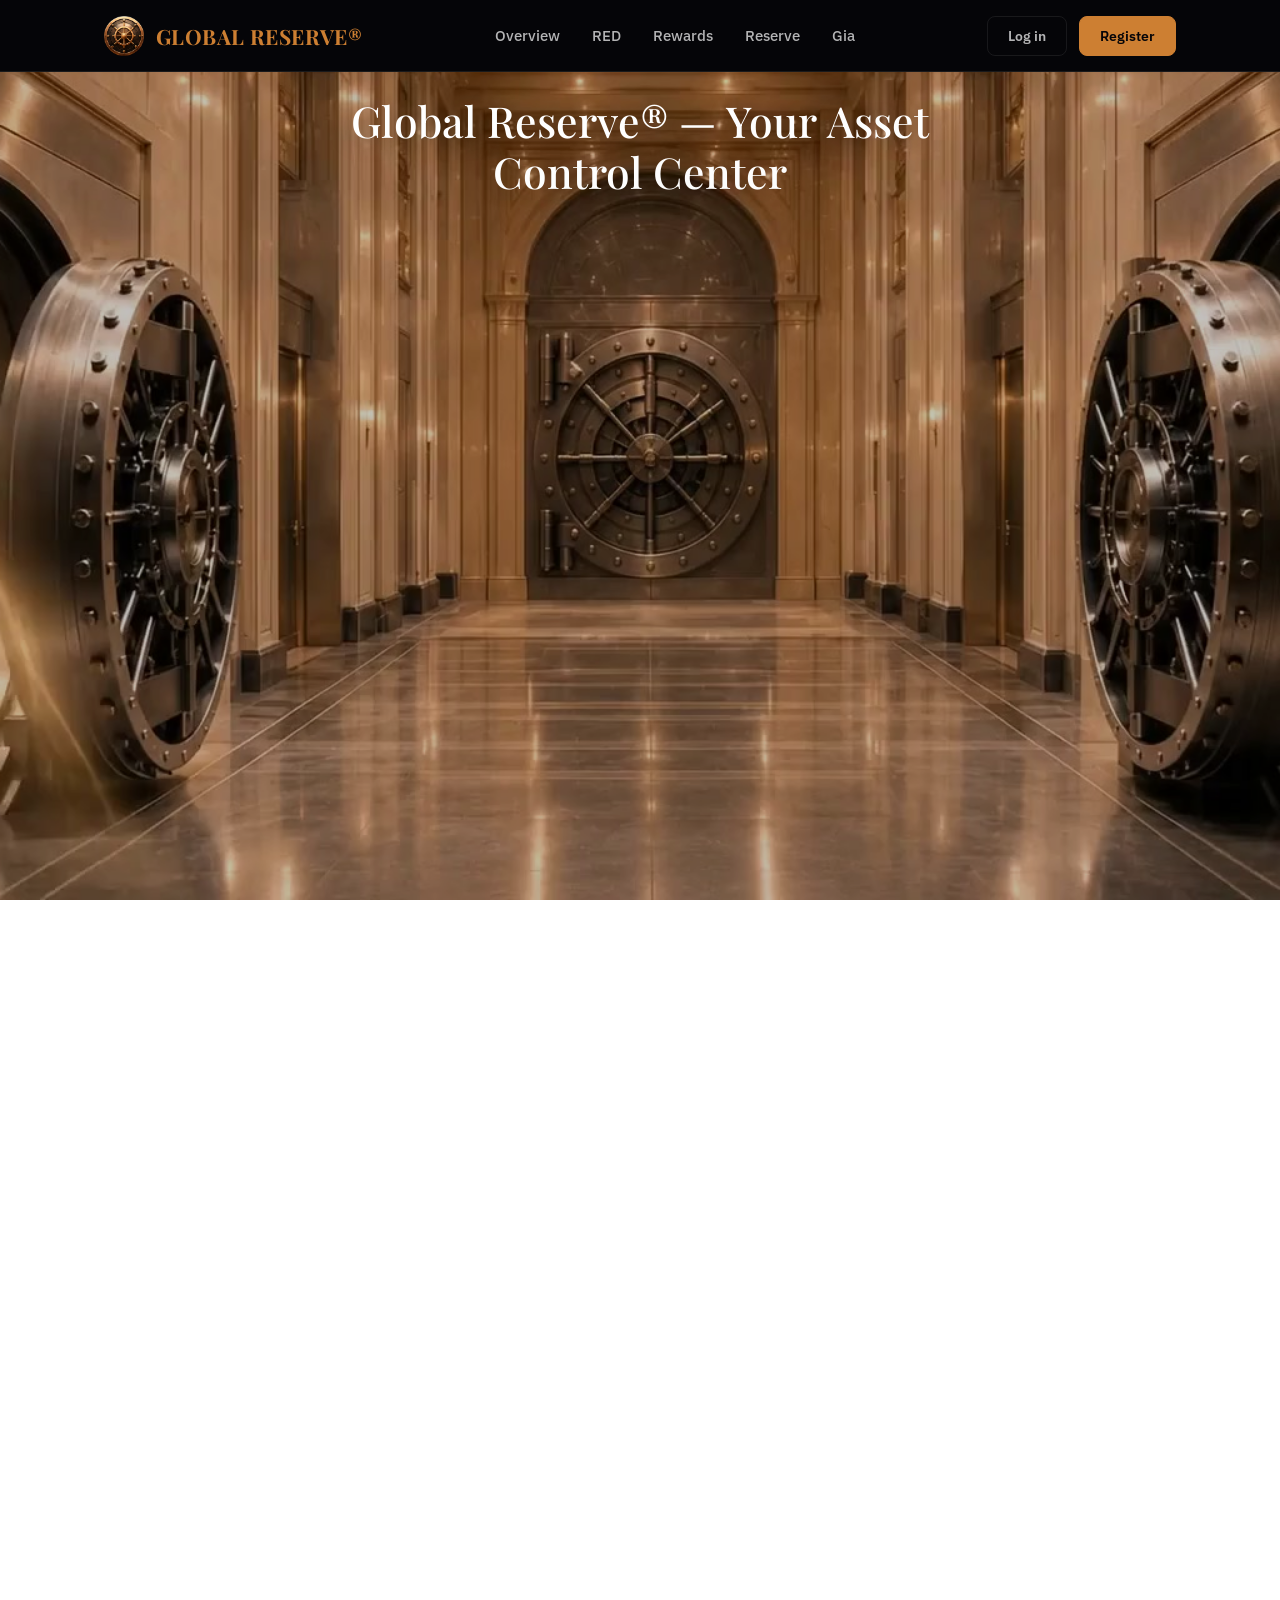
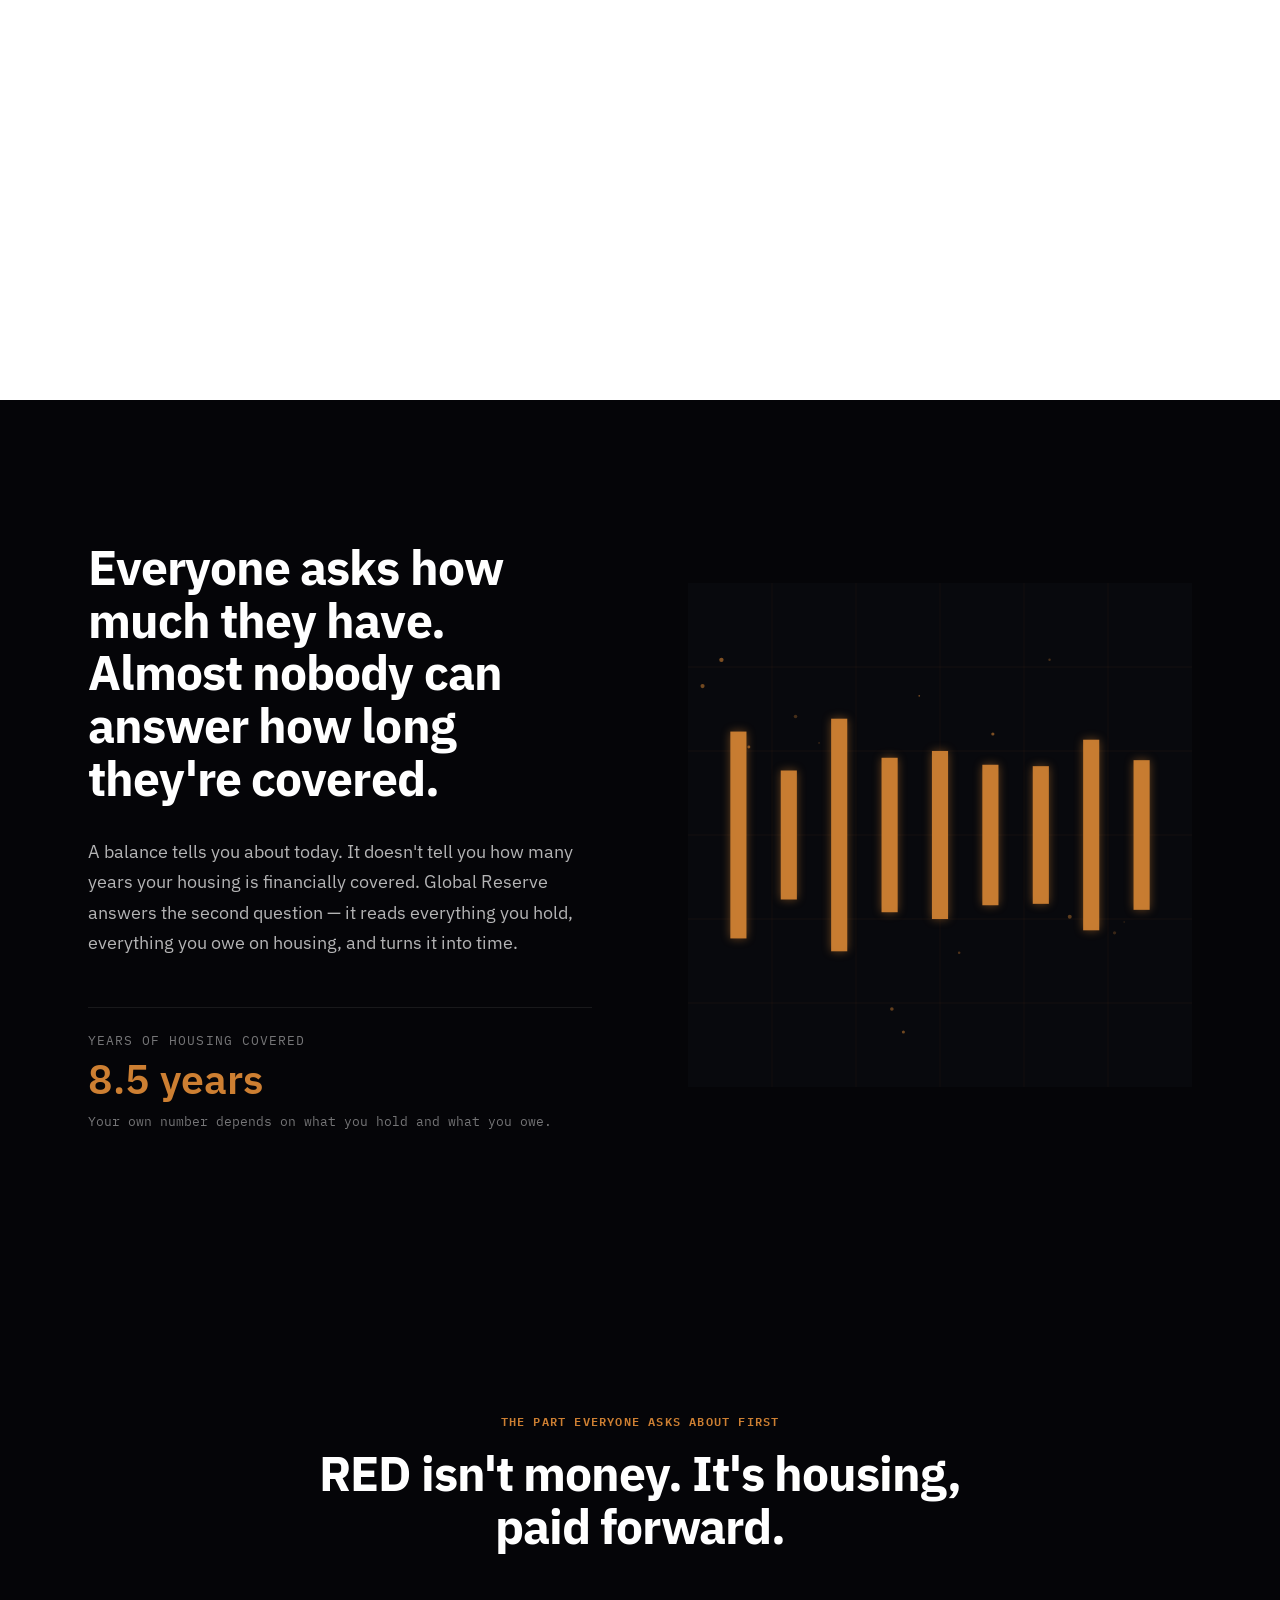
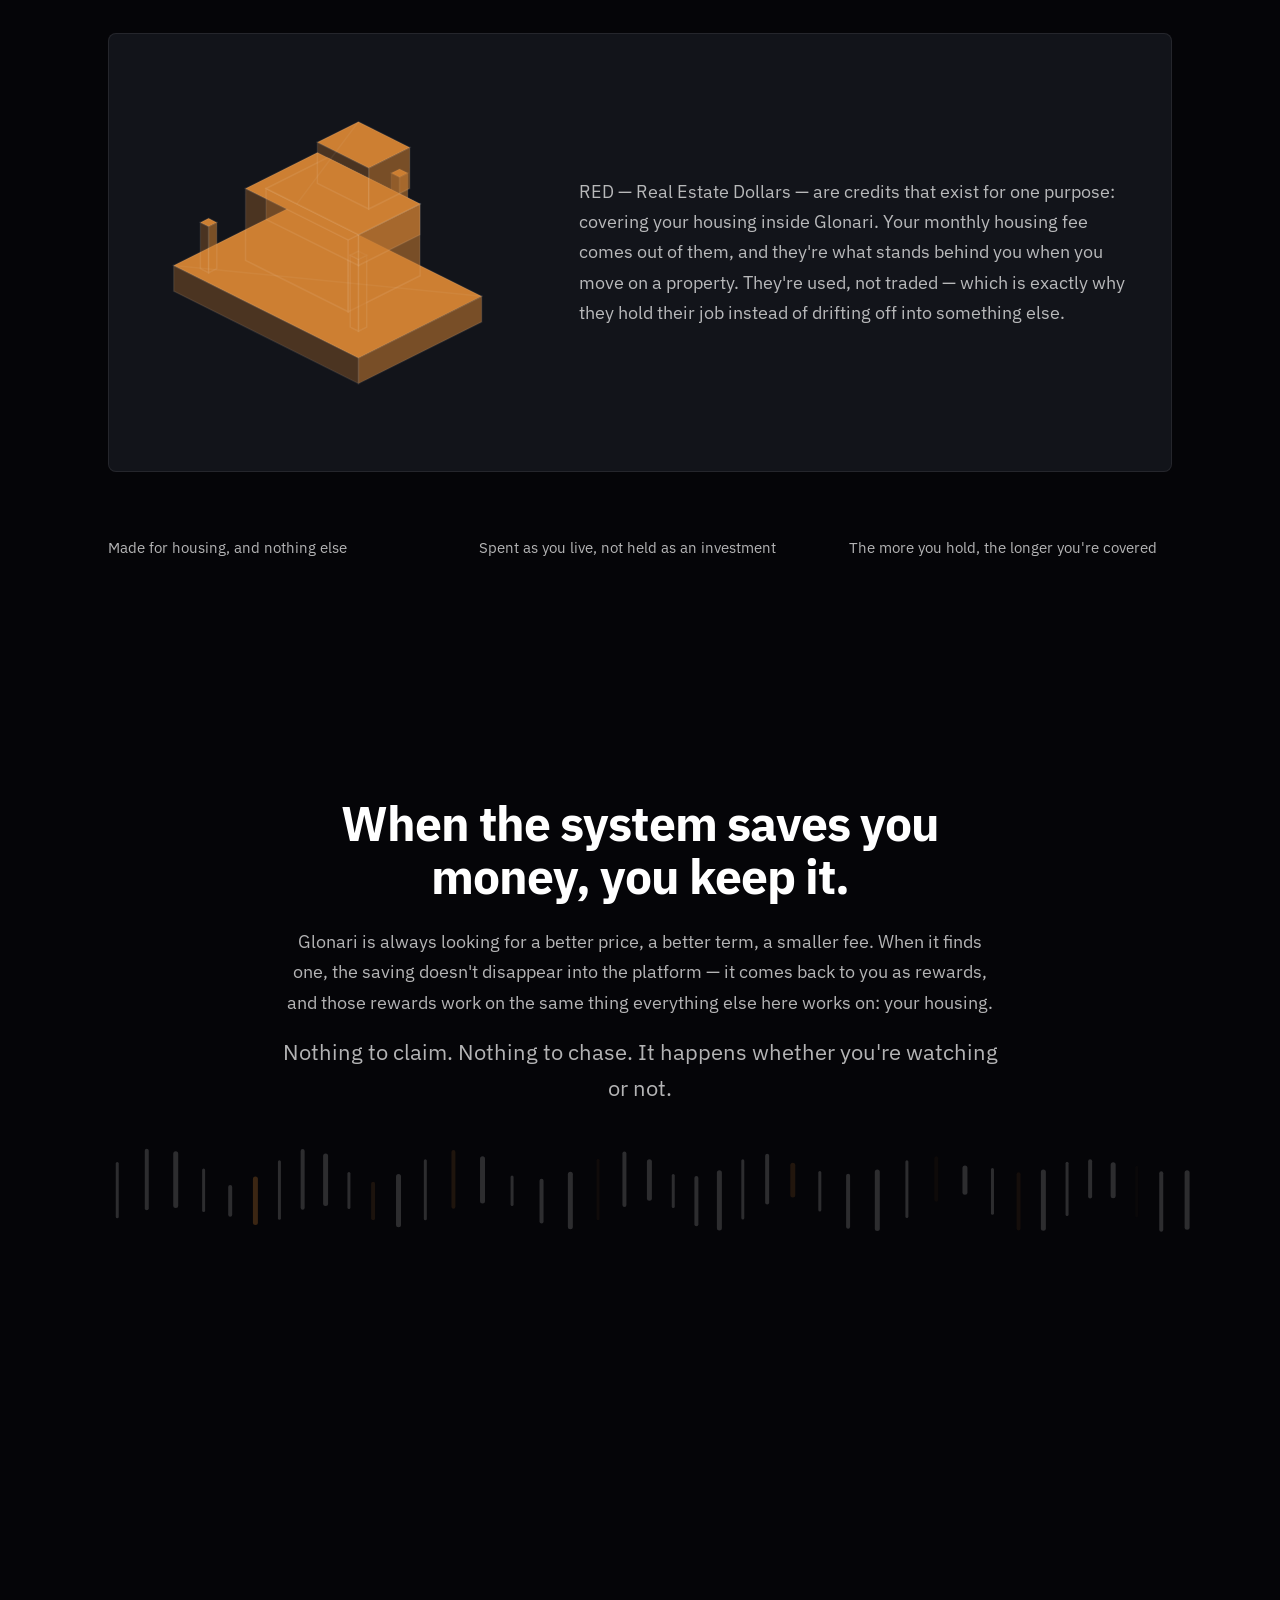
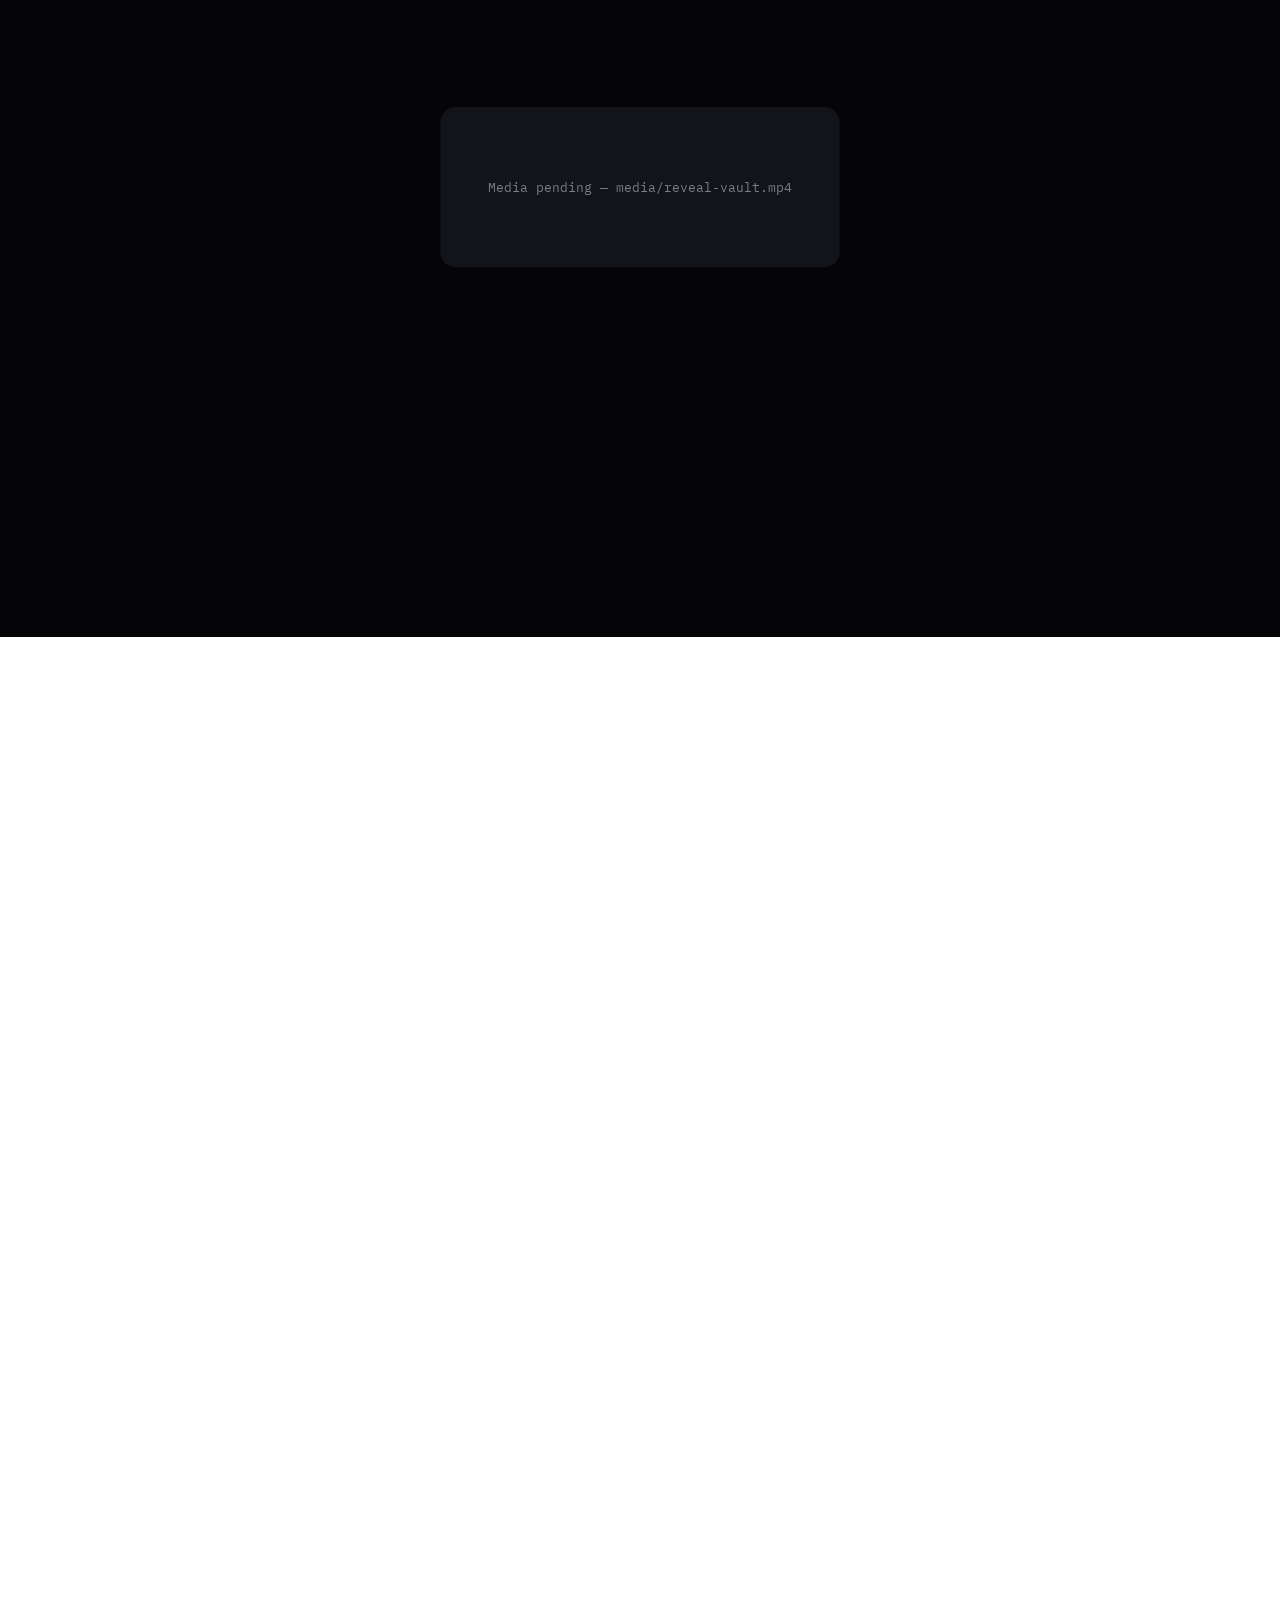
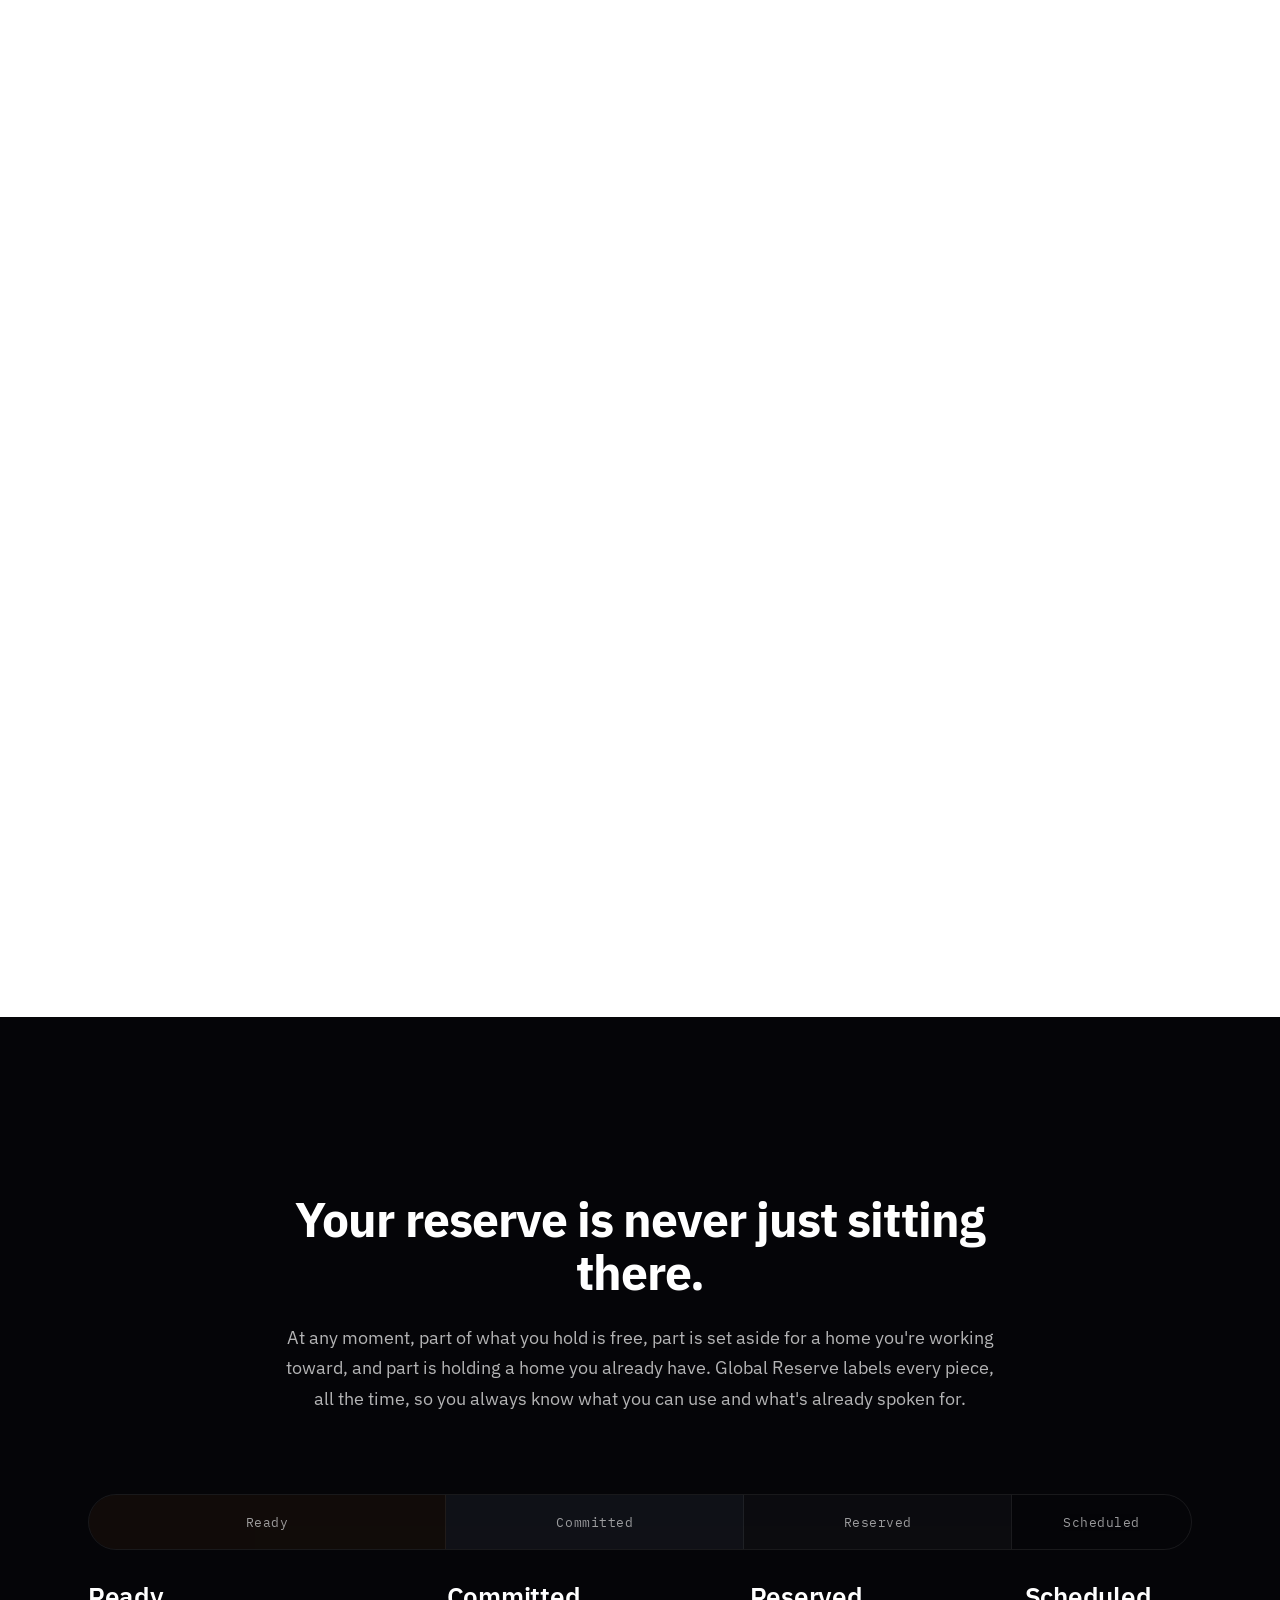
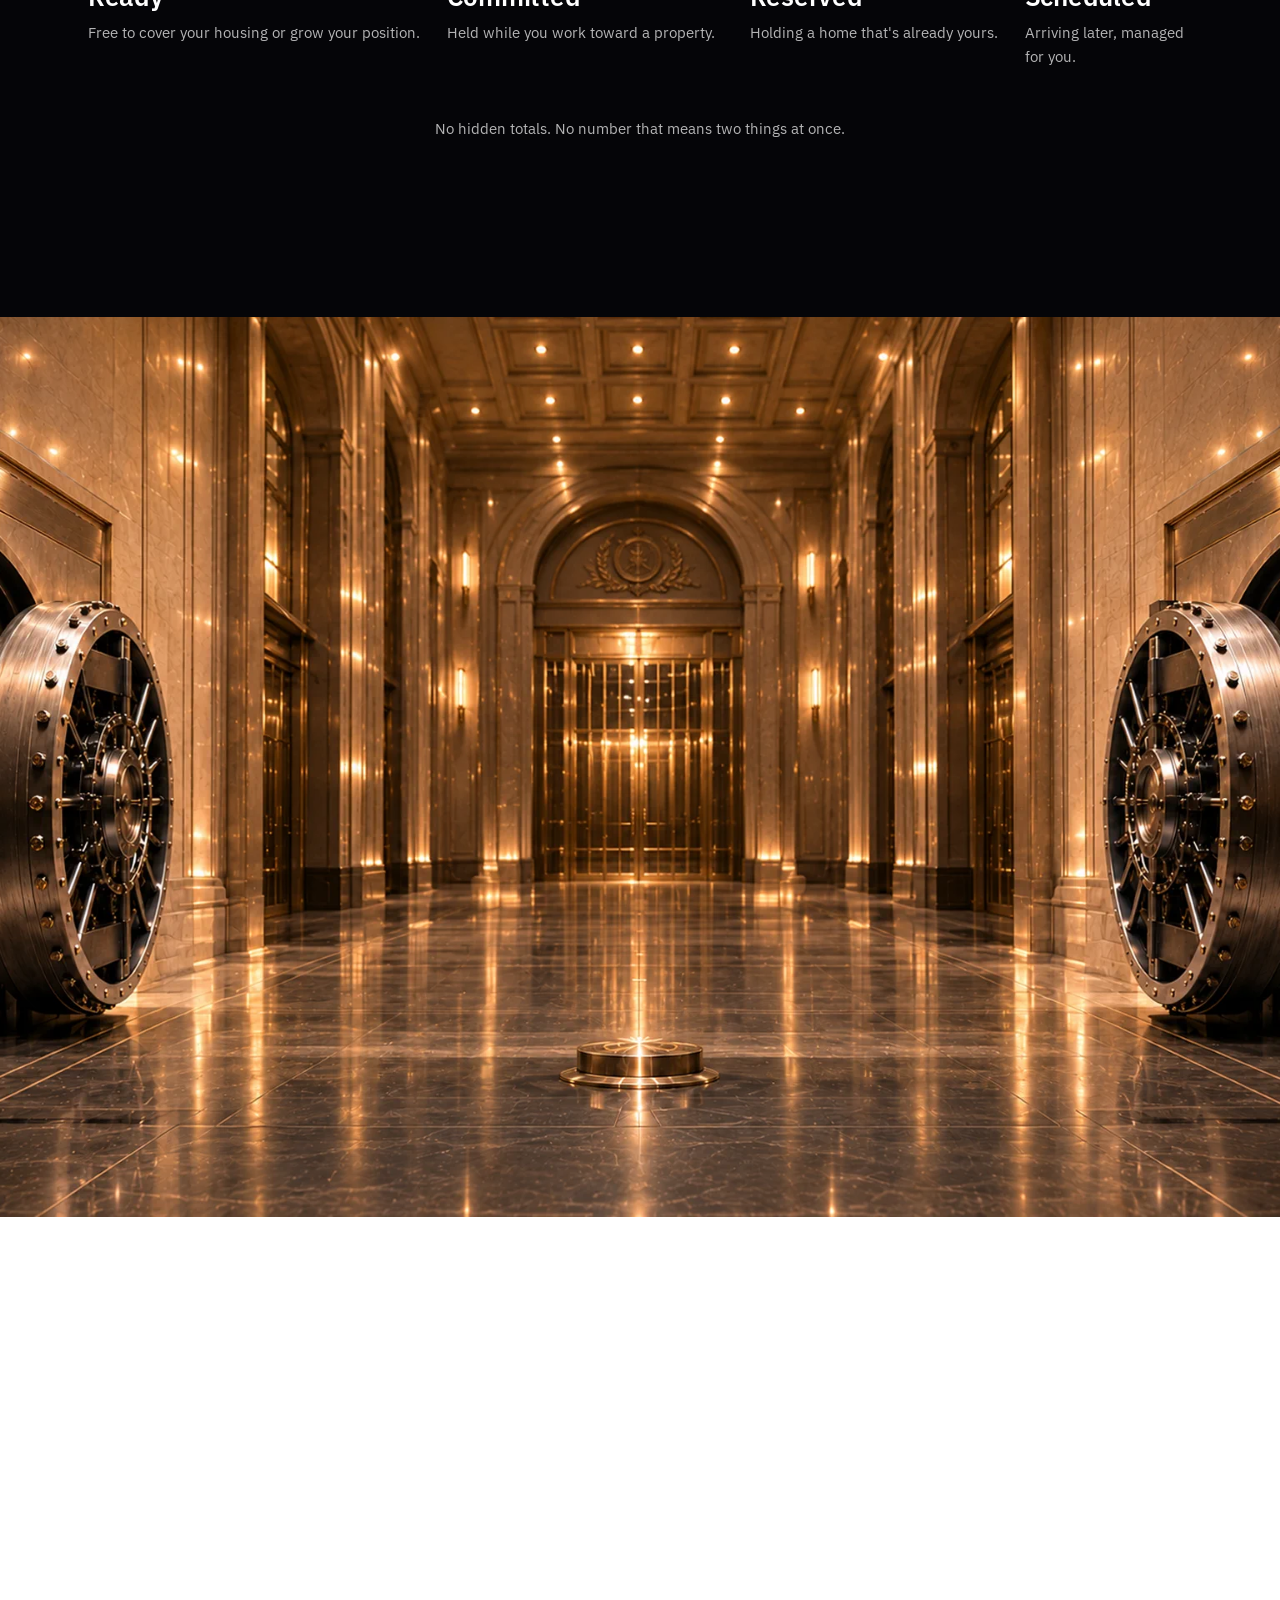
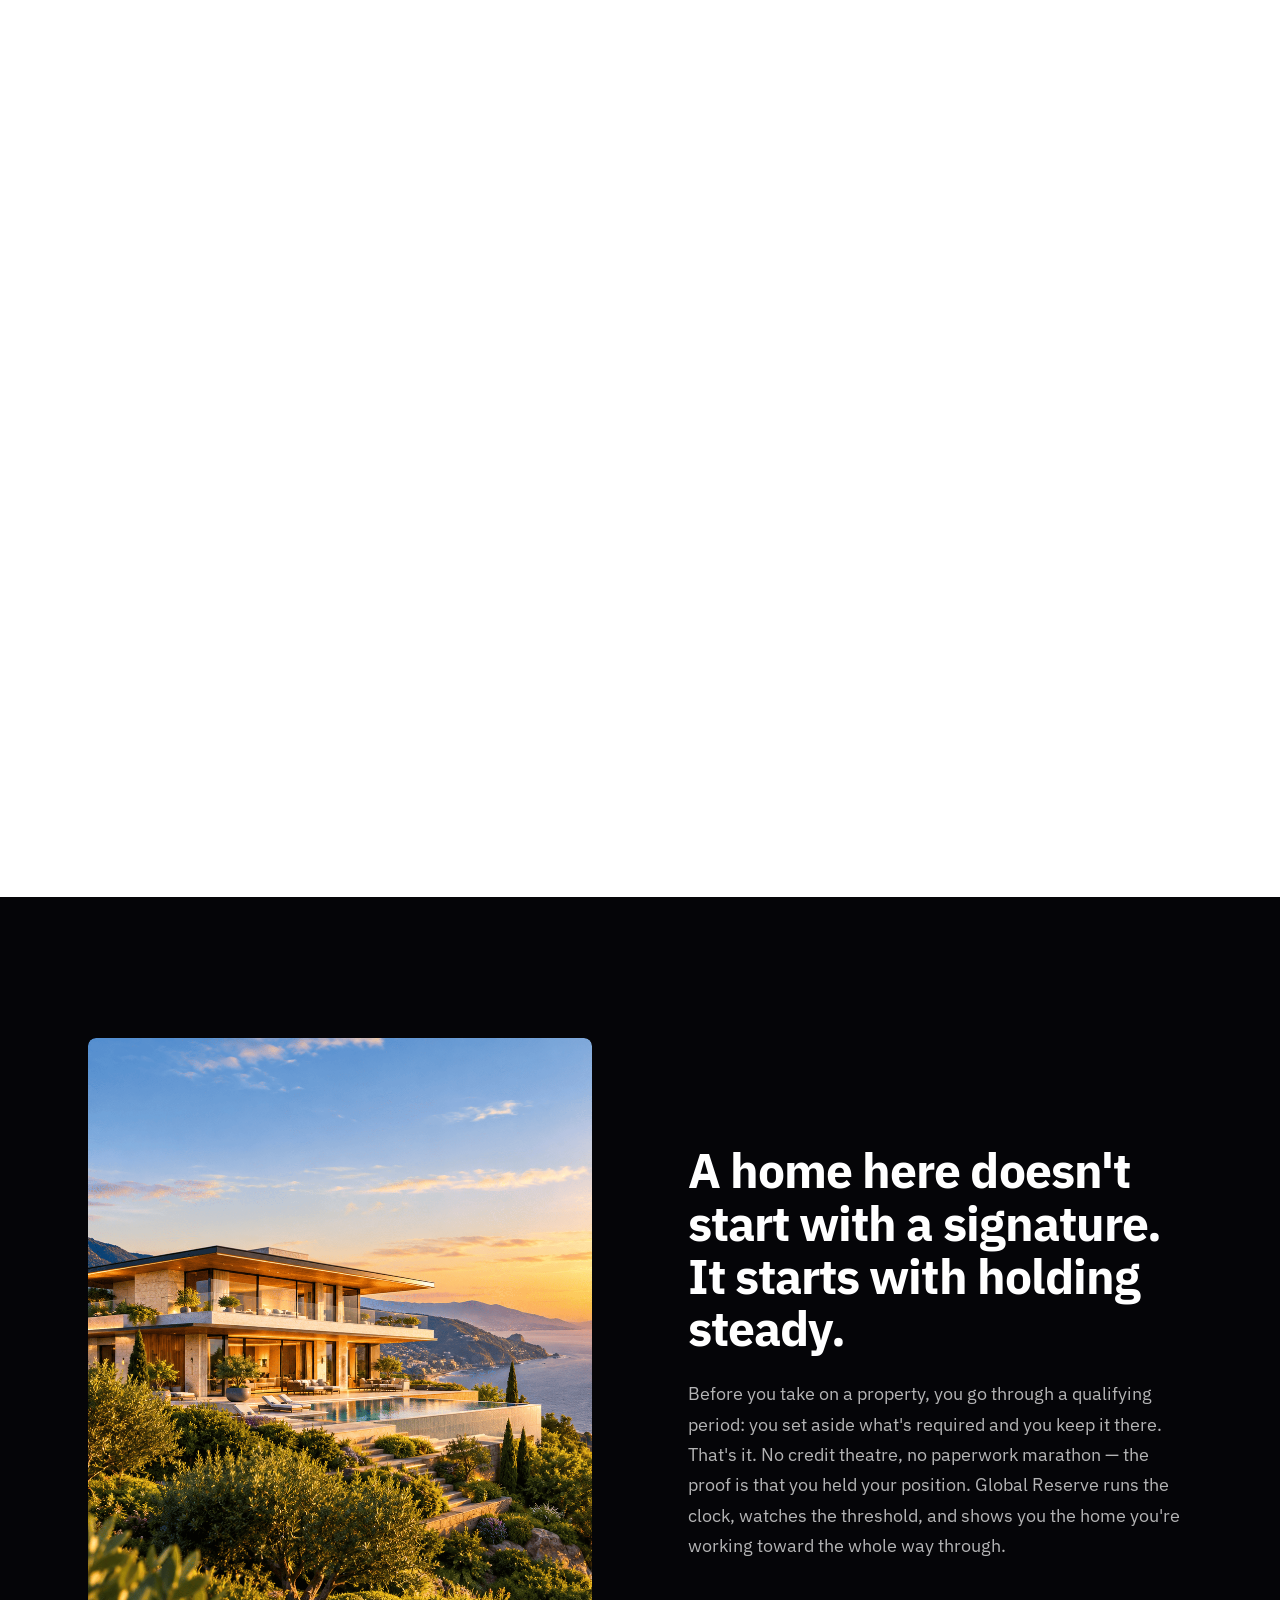
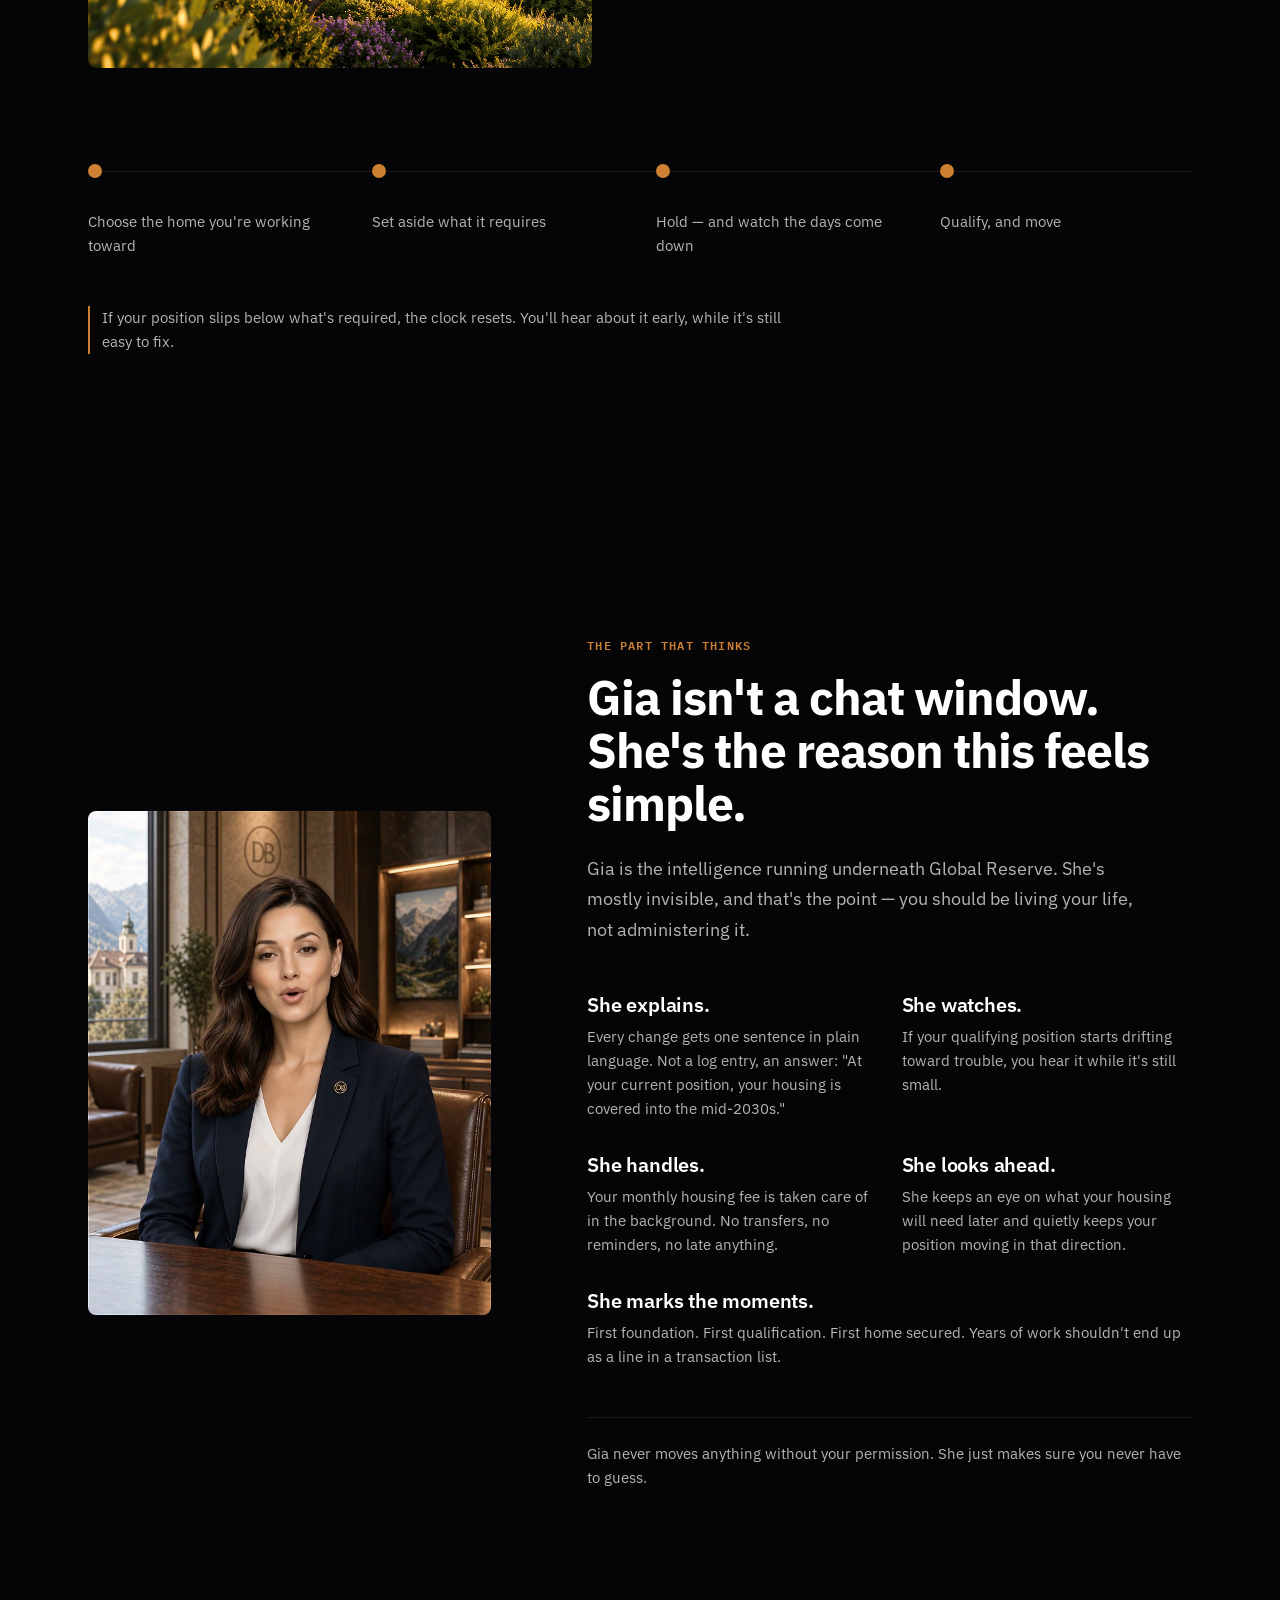
==== commit 45809951: "transitions" ====
--- a/global-reserve/index.html
+++ b/global-reserve/index.html
@@ -12,8 +12,48 @@
   <link rel="stylesheet" href="css/screens.css">
   <link rel="stylesheet" href="css/reserve-hologram.css">
   <link rel="stylesheet" href="css/site-shell.css">
+  <!-- Golden flash hand-off from the Digital Banker lobby
+       (digital-banker/lobby/index.html, #light-flash). Inline in <head>,
+       not a linked stylesheet or a JS-added class, so the very first
+       paint is already fully opaque gold — no flash-of-unstyled-content
+       gap while css/site-shell.css or this rule itself would otherwise
+       still be loading. Not part of Screen 1: a separate full-viewport
+       layer above everything on the page, including .site-header
+       (z-index 2000 vs. its 1000), so it does not touch the Screen-1-locked
+       markup/CSS/JS this project's CLAUDE.md protects. -->
+  <style>
+    #light-flash{
+      position:fixed;
+      inset:0;
+      z-index:2000;
+      opacity:1;
+      pointer-events:none;
+      background:radial-gradient(circle, #fff6e0 0%, #ffe9b8 40%, #cd7f32 100%);
+    }
+  </style>
 </head>
 <body>
+
+  <div id="light-flash" aria-hidden="true"></div>
+  <script>
+    // Fades the golden flash above out once the header/video/text underneath
+    // have had a moment to render, revealing the finished page in one smooth
+    // move instead of a hard cut. Independent of js/scrub.js (Screen 1,
+    // locked) and js/site-shell.js — this is its own tiny, self-contained
+    // concern, not scroll- or header-related.
+    (function () {
+      var FLASH_HOLD_MS = 90;
+      var FLASH_OUT_MS = 300;
+      var el = document.getElementById('light-flash');
+      if (!el) return;
+      var reduceMotion = window.matchMedia('(prefers-reduced-motion: reduce)').matches;
+      window.setTimeout(function () {
+        el.style.transition = reduceMotion ? 'none' : 'opacity ' + FLASH_OUT_MS + 'ms ease-in';
+        el.style.opacity = '0';
+        window.setTimeout(function () { el.remove(); }, reduceMotion ? 0 : FLASH_OUT_MS);
+      }, reduceMotion ? 0 : FLASH_HOLD_MS);
+    })();
+  </script>
 
   <!-- Global site shell — fixed header, mobile menu, registration and login dialogs -->
   <header class="site-header">
@@ -128,7 +168,7 @@
 
         <!-- Video is loaded via JS as a blob for guaranteed full buffering -->
         <div class="video-container">
-          <video id="scrub-video" muted playsinline></video>
+          <video id="scrub-video" muted playsinline poster="media/hero-vault-poster.jpg"></video>
         </div>
 
         <!-- Text overlays for the Global Reserve screen, timed to video progress -->
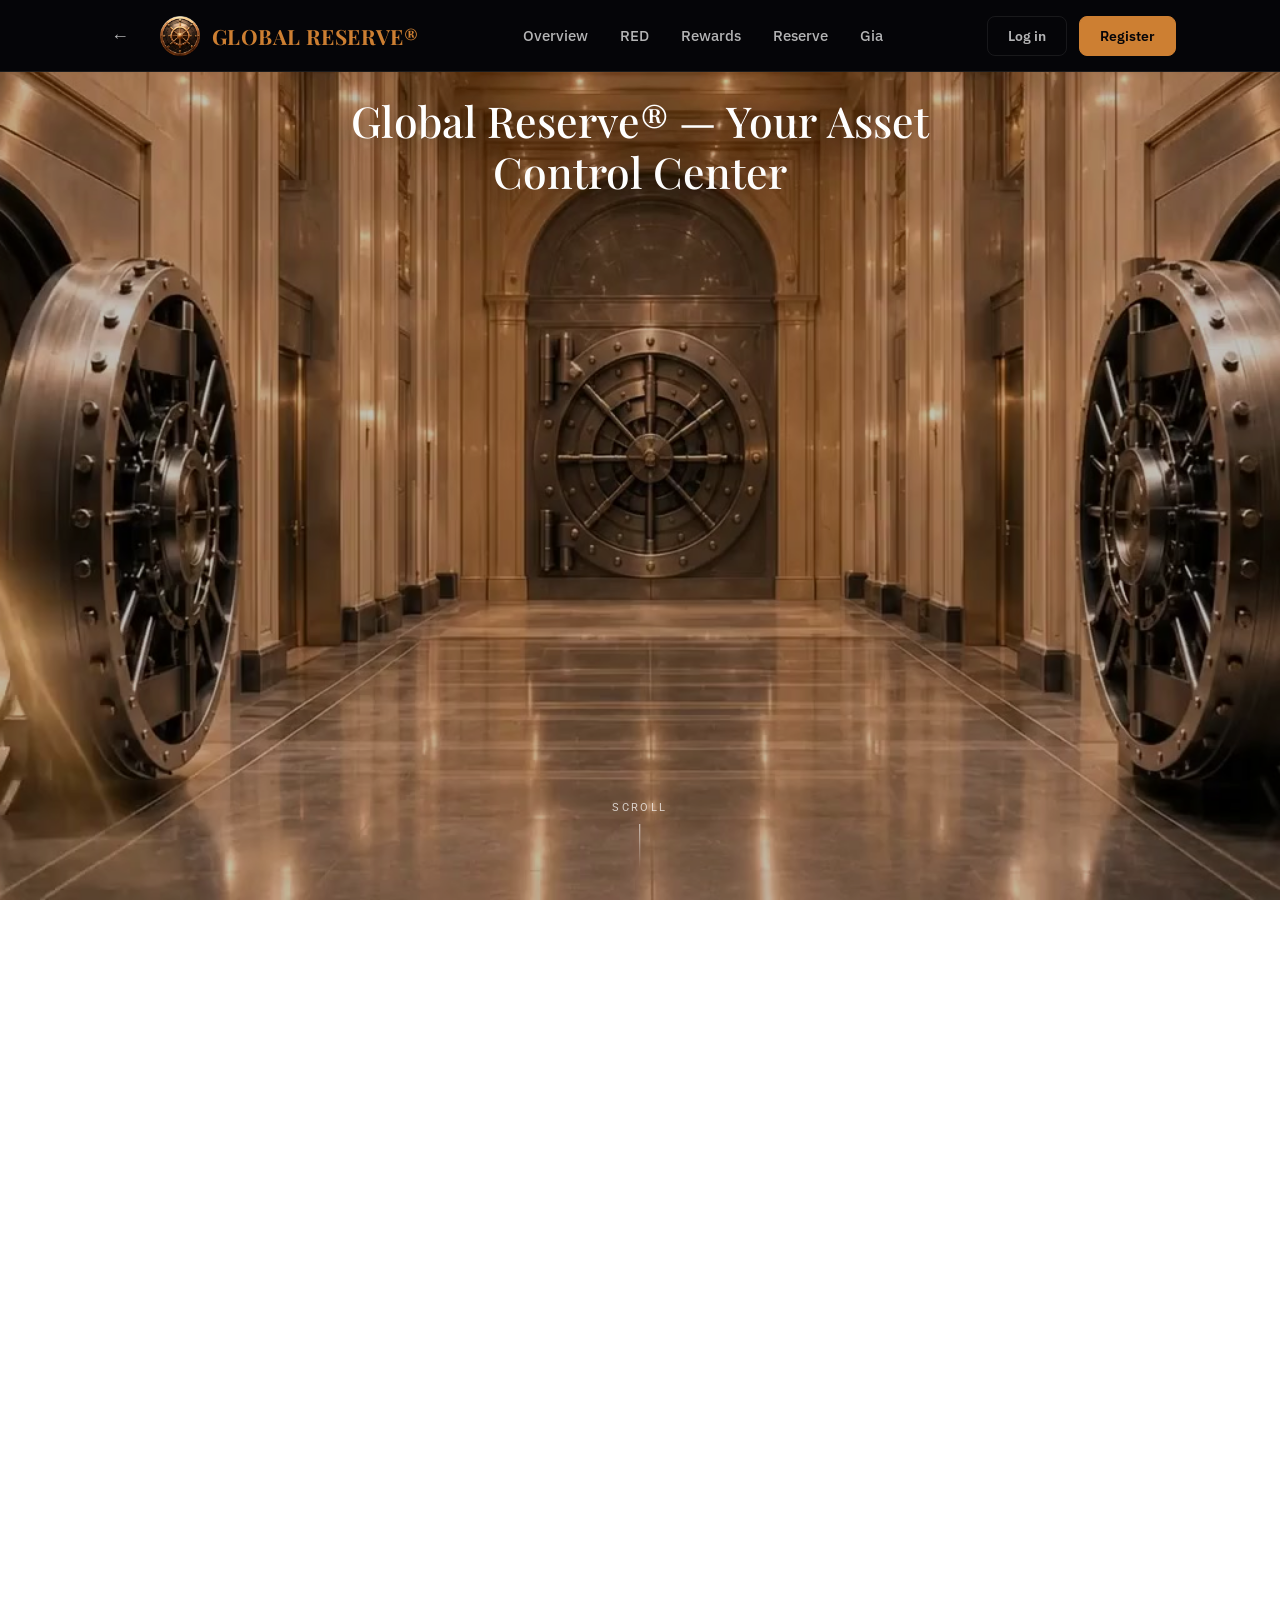
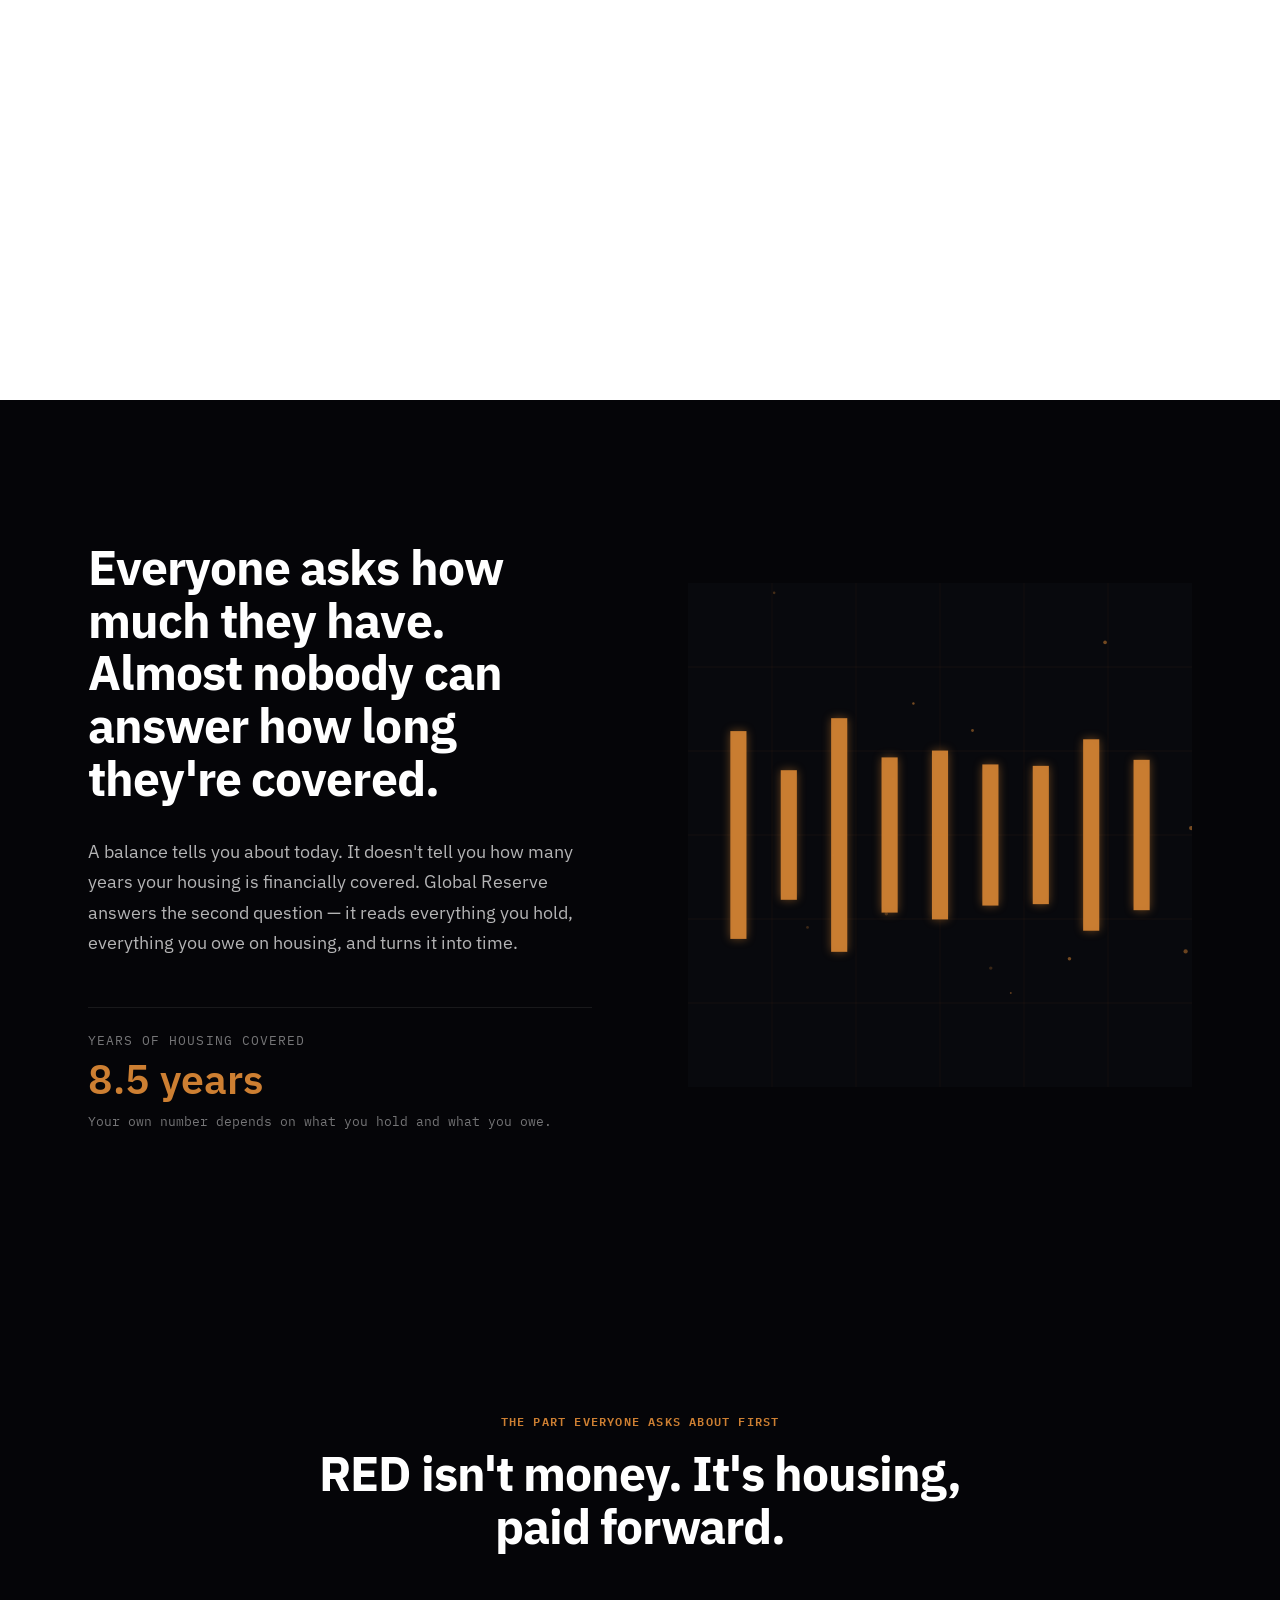
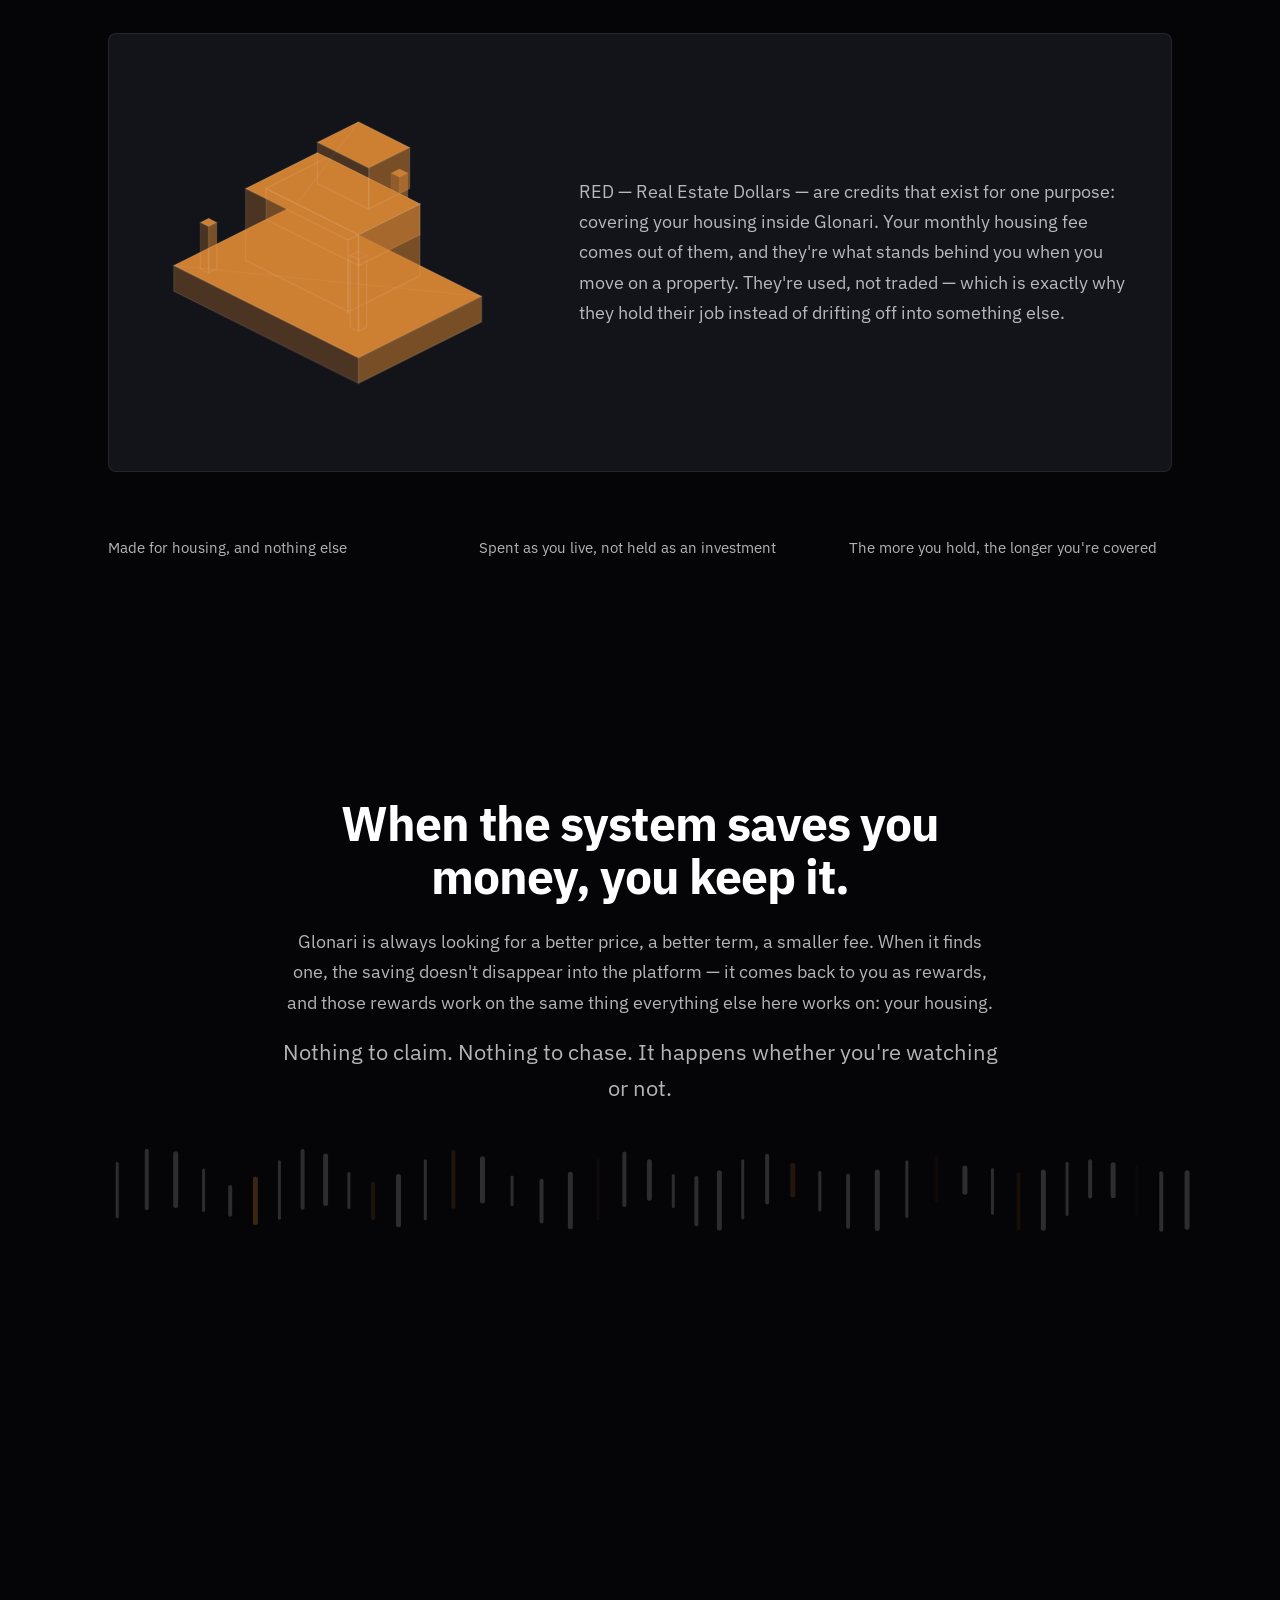
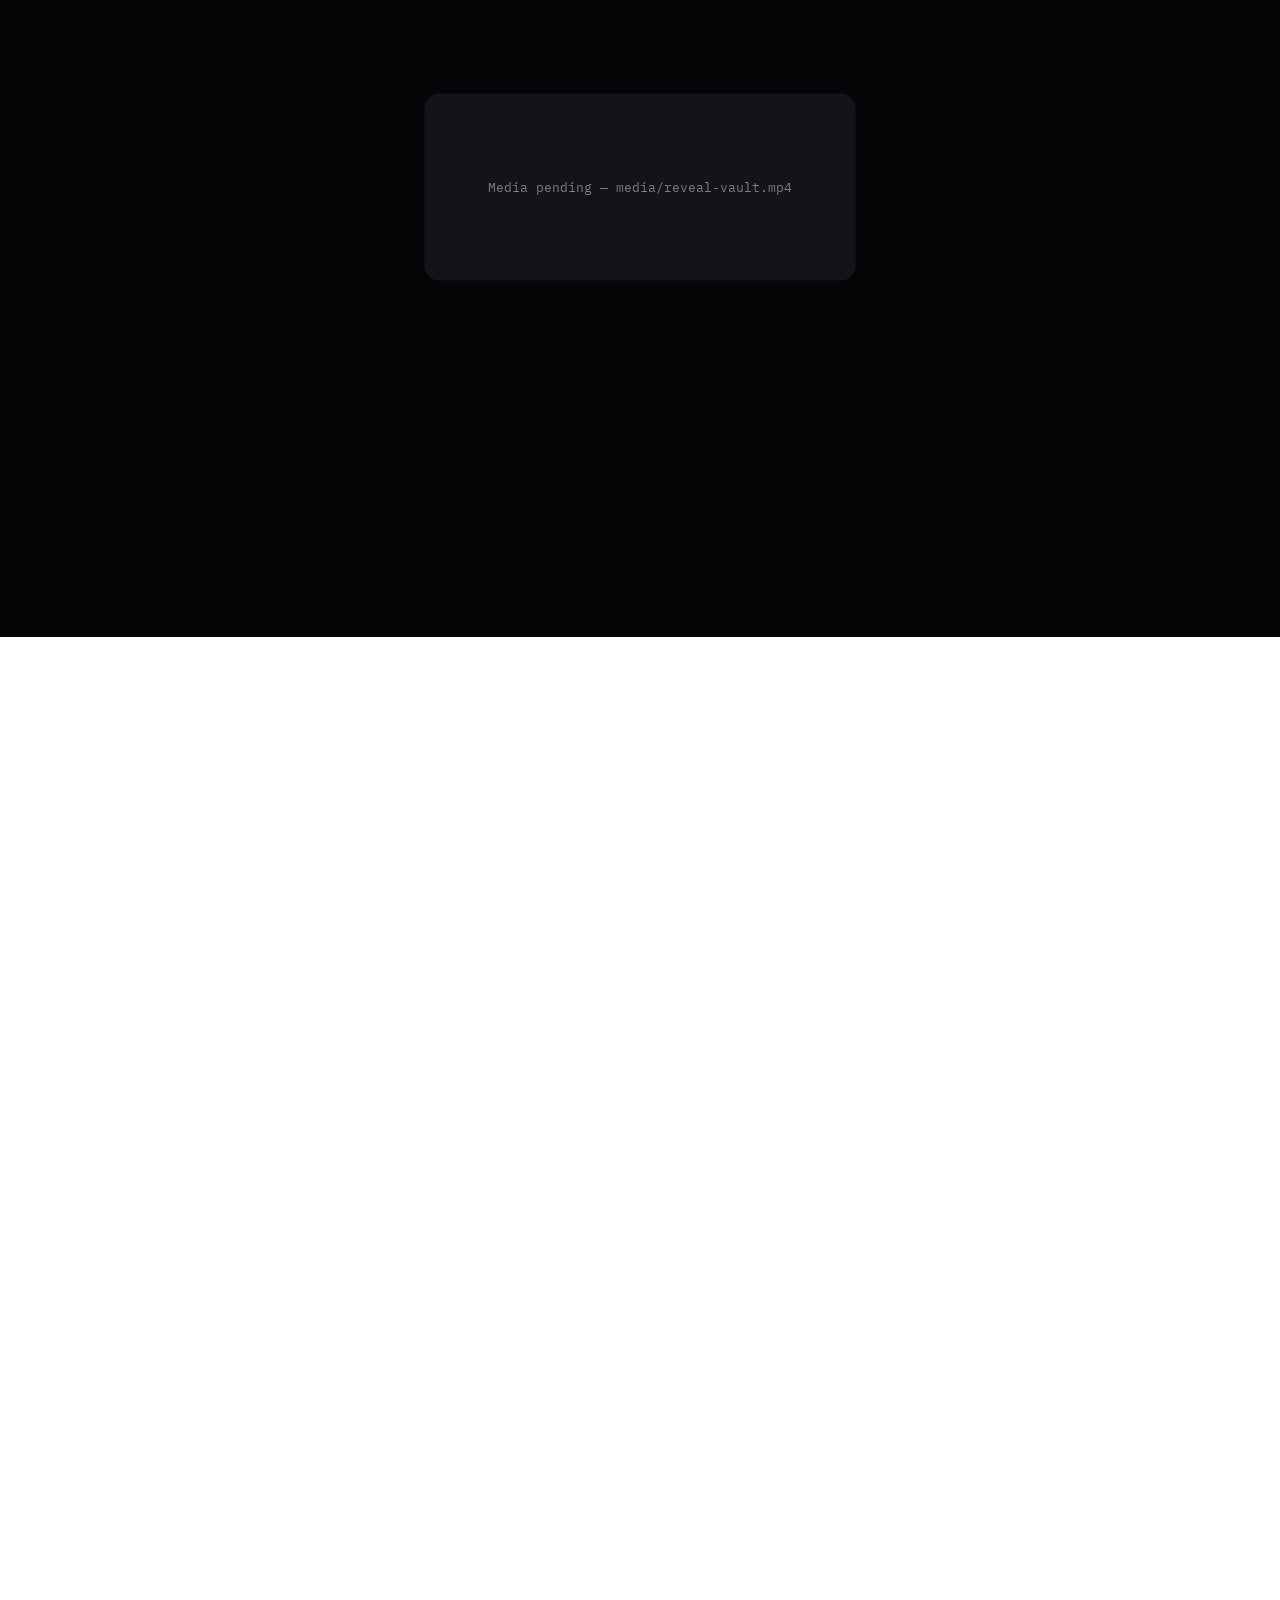
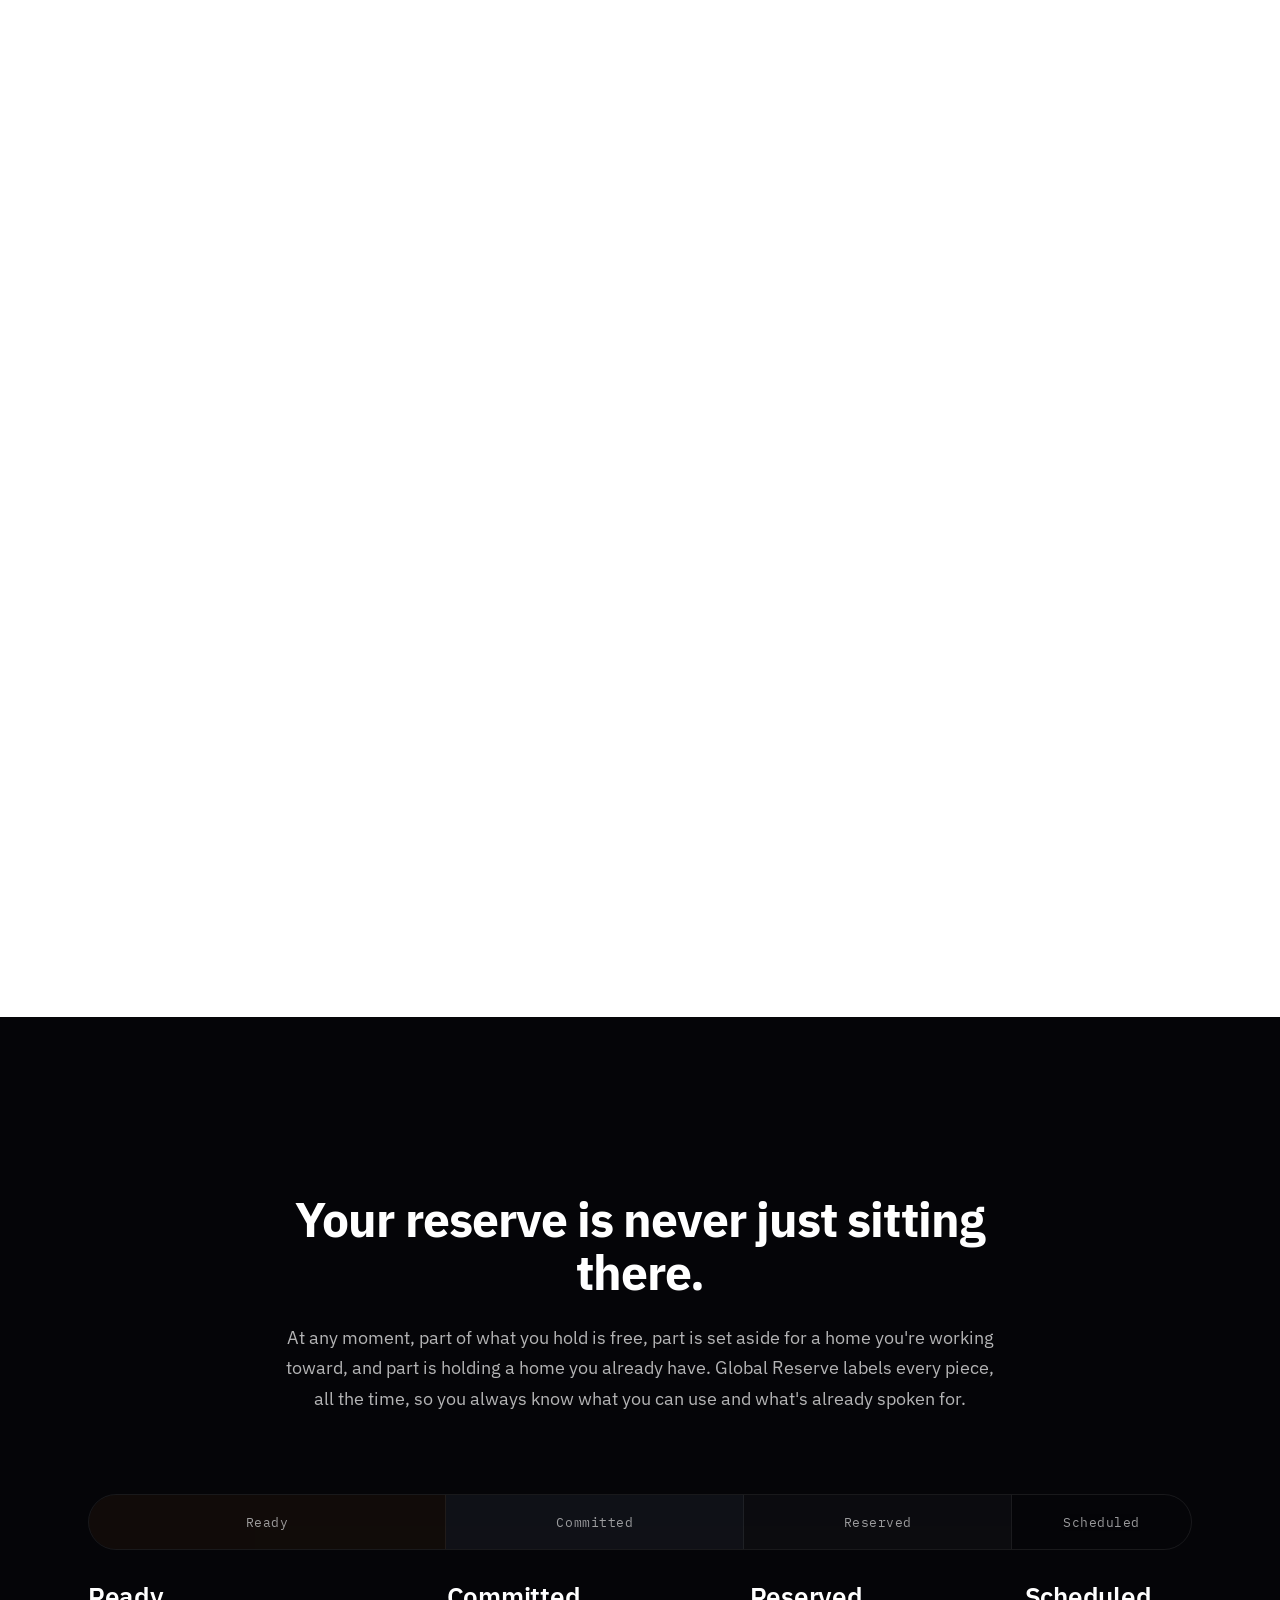
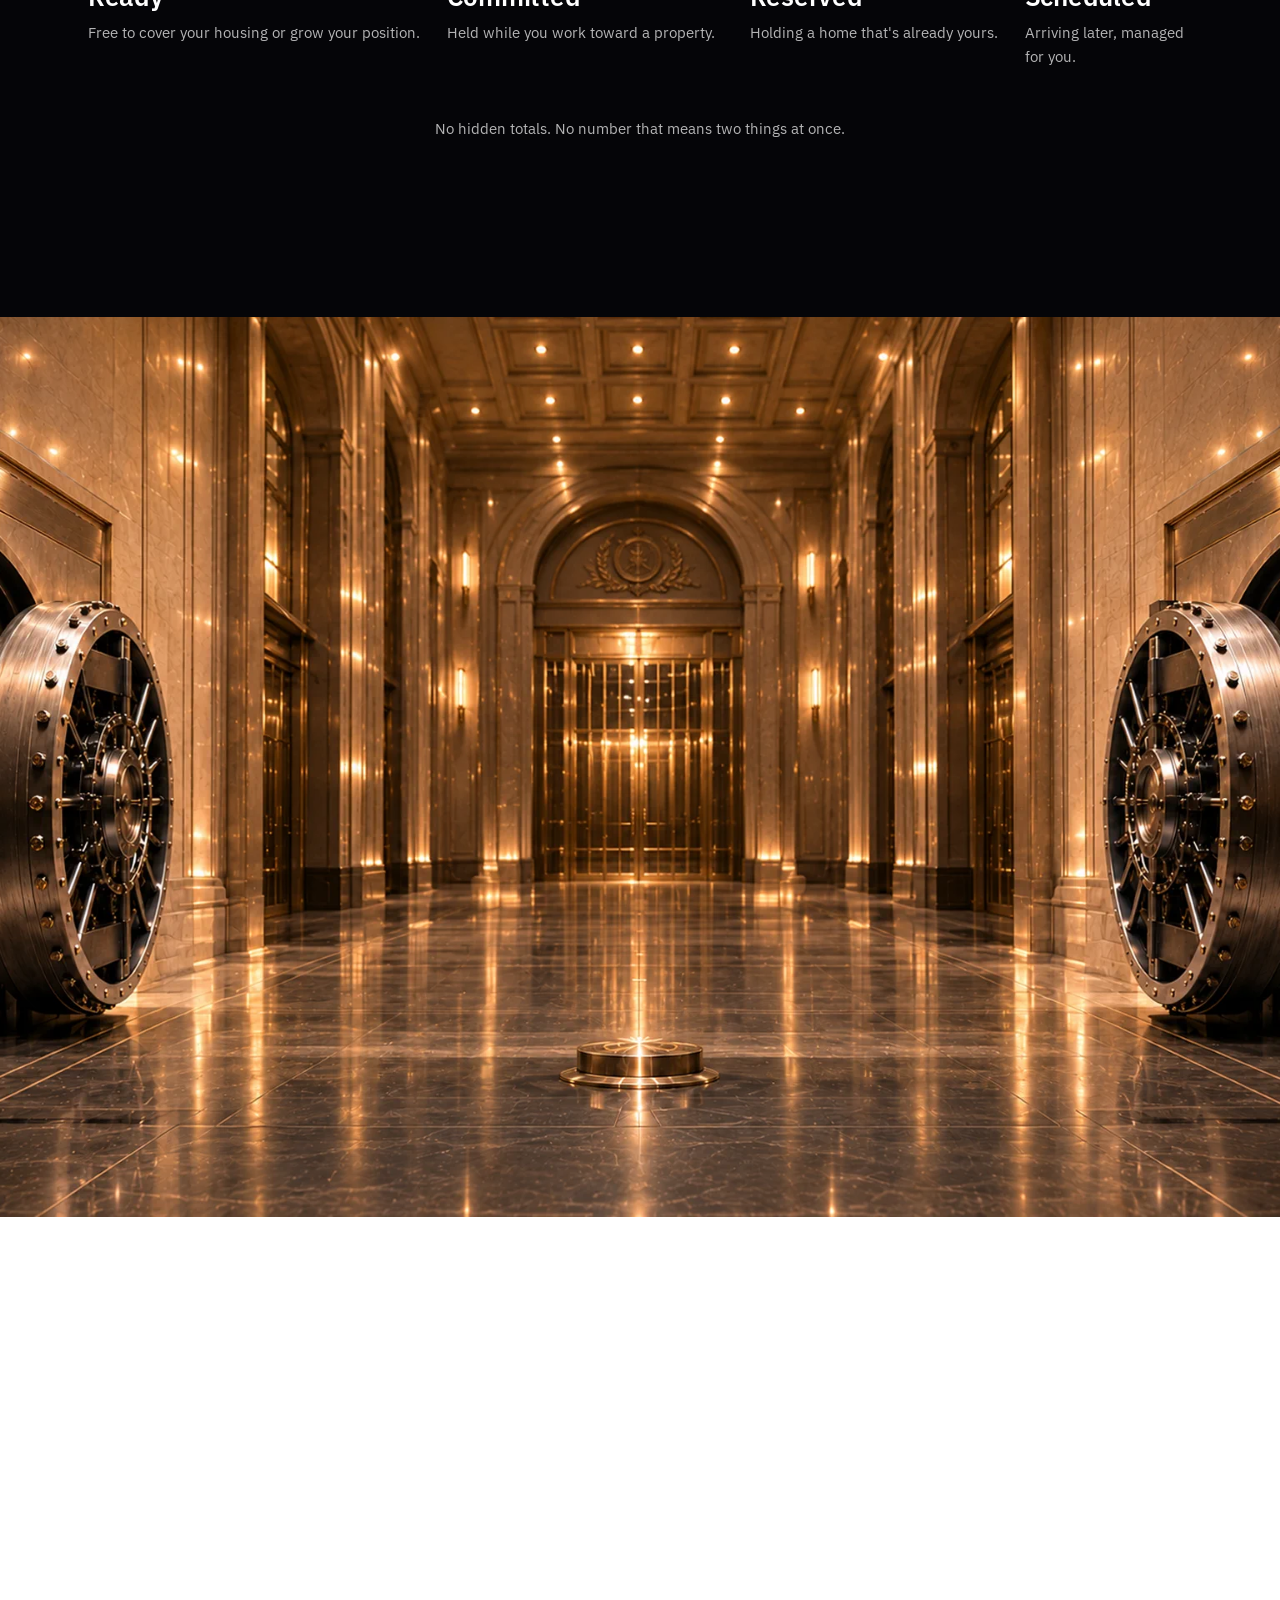
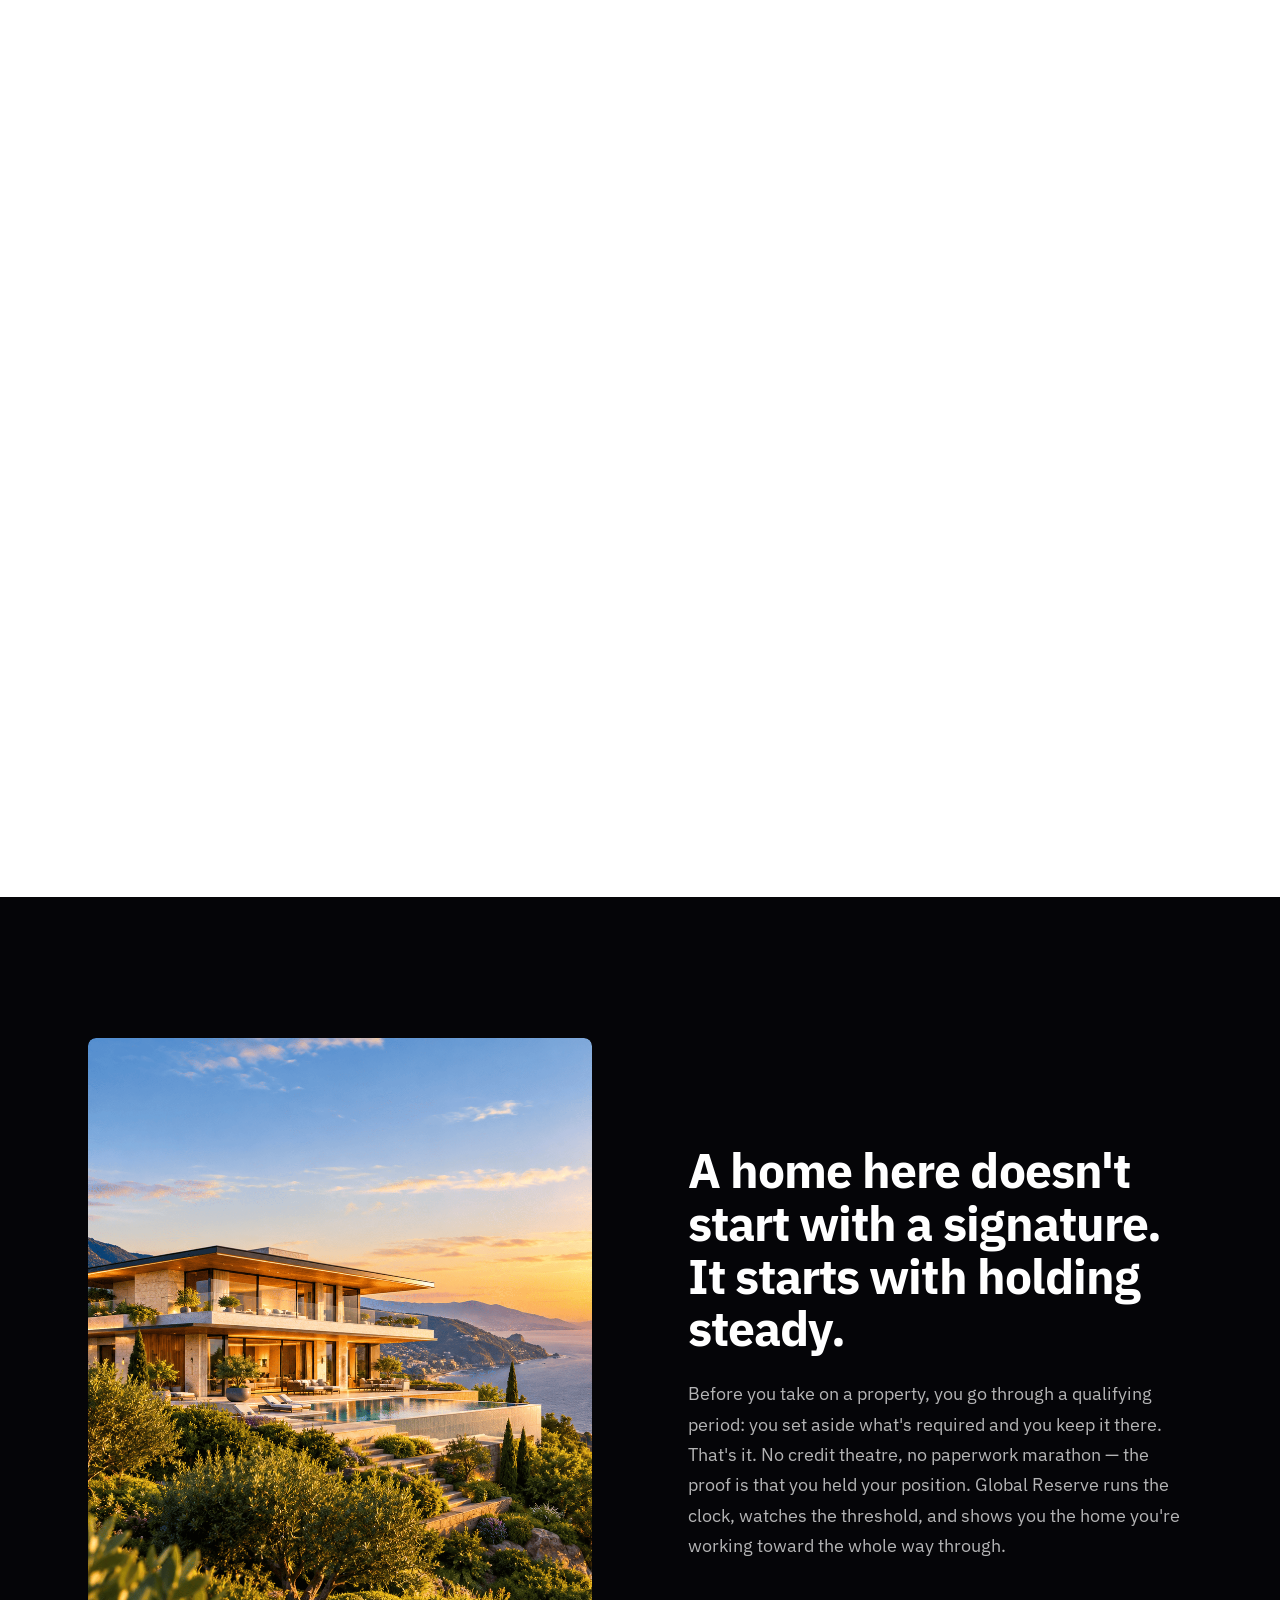
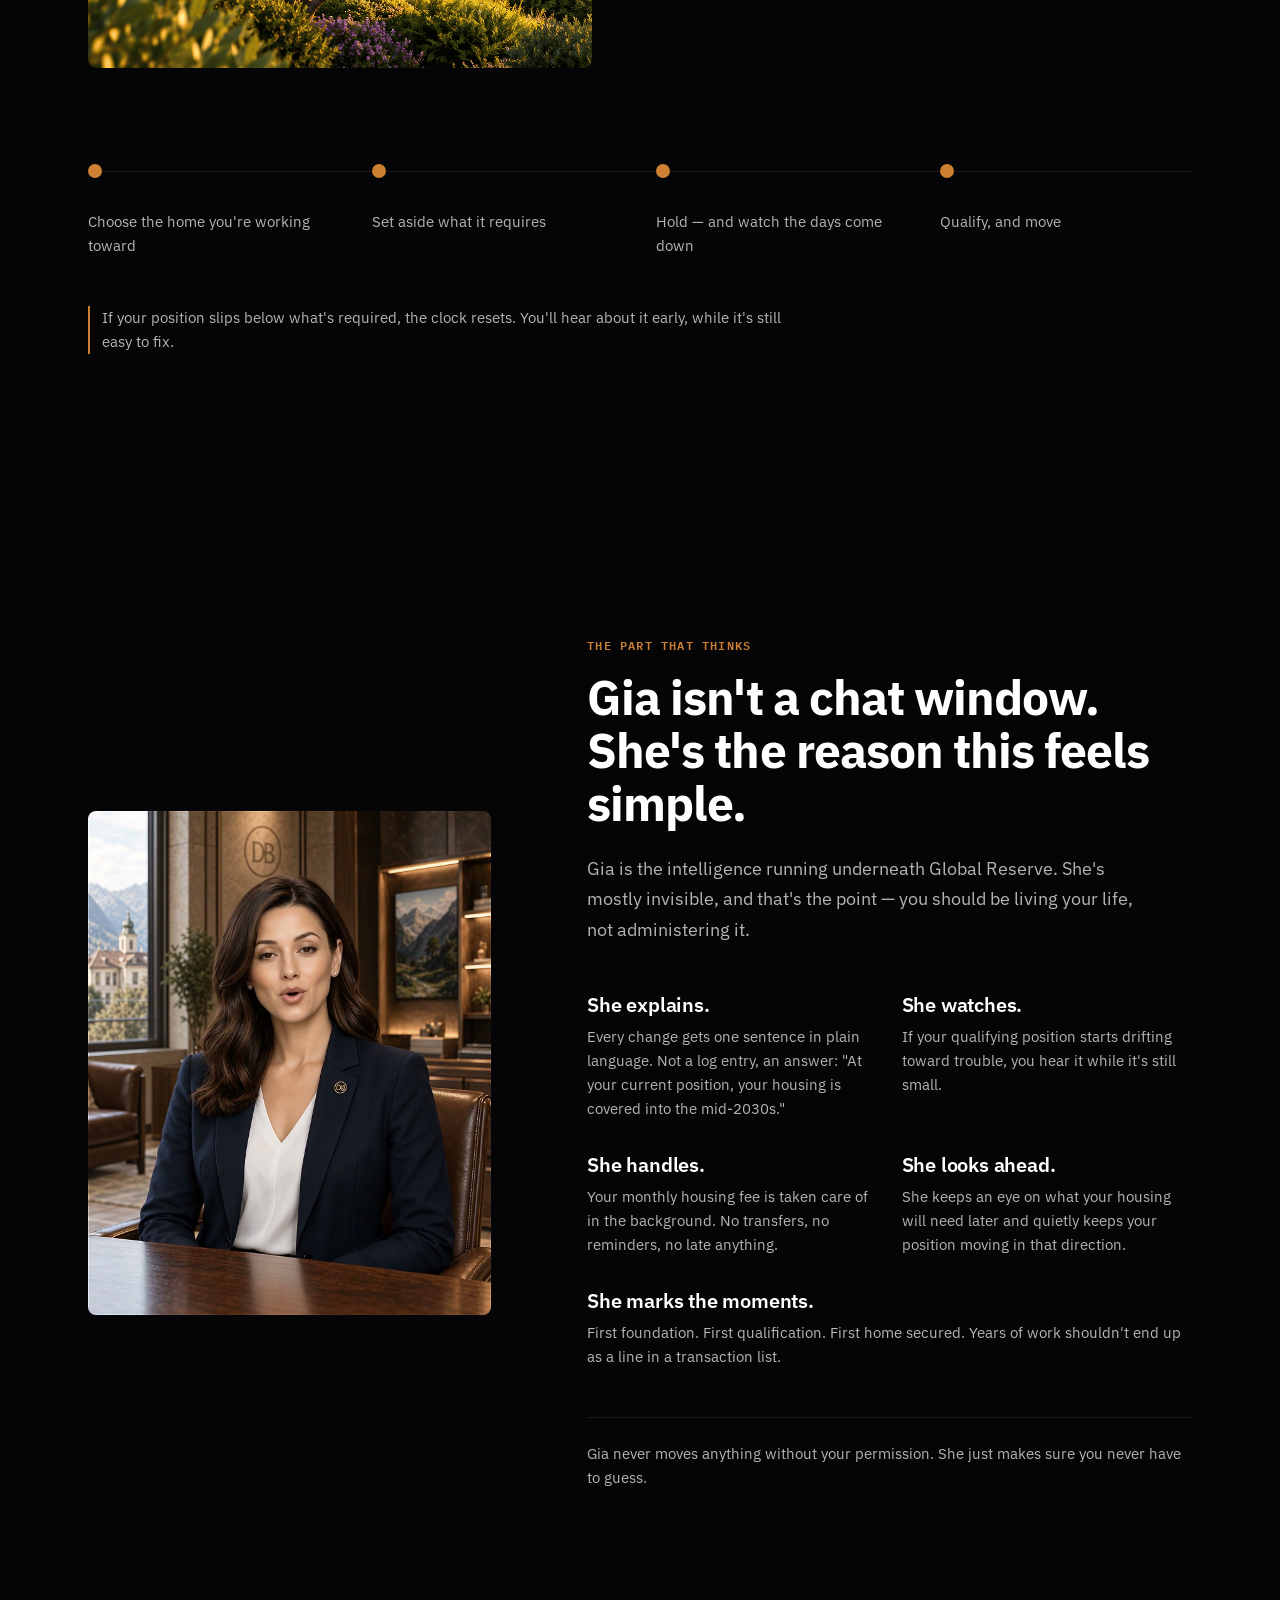
==== commit daf84096: "End without a splash screen" ====
--- a/global-reserve/index.html
+++ b/global-reserve/index.html
@@ -59,6 +59,8 @@
   <header class="site-header">
     <div class="container site-header__inner">
 
+      <a class="site-header__back" href="../digital-banker/lobby/index.html" aria-label="Back to Digital Banker lobby">&larr;</a>
+
       <a class="site-header__brand" href="#screen-1">
         <img src="media/logo/gr-emblem.png" alt="" aria-hidden="true" class="site-header__emblem">
         <span class="site-header__wordmark">GLOBAL RESERVE®</span>
@@ -178,6 +180,17 @@
           </div>
           <div class="text-block text-block-2" id="text-block-2">
             <p>Think of it as the smart hub behind your Glonari participation — one place that tracks your housing payments, rewards, and reserves, so you don't have to juggle them yourself.</p>
+          </div>
+
+          <!-- Scroll hint (Section 5.1) -- was specified but never actually
+               implemented. Added now using the same fixed visual language
+               and progress-based fade as digital-banker/gia/index.html's
+               own .cue, opacity driven from this screen's own local scroll
+               progress (js/scrub.js's getProgress(), scoped to
+               .chapters-wrapper) rather than the whole 10-screen page. -->
+          <div class="scroll-cue" id="scroll-cue" aria-hidden="true">
+            <span>Scroll</span>
+            <span class="scroll-cue__line"></span>
           </div>
         </div>
 
--- a/global-reserve/css/screens.css
+++ b/global-reserve/css/screens.css
@@ -107,6 +107,61 @@
   .text-block {
     left: 6%;
     width: 88%;
+  }
+}
+
+/* ── Scroll hint (Section 5.1) ──
+   Same fixed visual language as digital-banker/gia/index.html's .cue:
+   Roboto (already loaded for this page, Section 4.1's Screen 5.5
+   exception), small uppercase caption, wide letter-spacing, a drifting
+   vertical line underneath. Its opacity is driven every scroll frame from
+   this screen's own local progress in js/scrub.js -- not a hard
+   pixel/class threshold -- so it fades out gradually instead of vanishing
+   on the first scroll tick, and it reads only this section's runway
+   (.chapters-wrapper), never the whole 10-screen page's scroll position. */
+.scroll-cue {
+  position: absolute;
+  left: 50%;
+  bottom: clamp(20px, 3.4vh, 44px);
+  transform: translateX(-50%);
+  display: flex;
+  flex-direction: column;
+  align-items: center;
+  gap: 10px;
+  font-family: "Roboto", system-ui, sans-serif;
+  font-weight: 400;
+  font-size: 11px;
+  letter-spacing: 0.22em;
+  text-transform: uppercase;
+  color: rgba(255, 255, 255, 0.72);
+  text-shadow: 0 2px 24px rgba(0, 0, 0, 0.35);
+  pointer-events: none;
+  z-index: 1;
+}
+
+.scroll-cue__line {
+  width: 1px;
+  height: clamp(28px, 5vh, 52px);
+  background: linear-gradient(180deg, rgba(255, 255, 255, 0.75), rgba(255, 255, 255, 0));
+  animation: scrollCueDrift 2.2s ease-in-out infinite;
+}
+
+@keyframes scrollCueDrift {
+  0%, 100% {
+    transform: scaleY(0.55);
+    transform-origin: top;
+    opacity: 0.55;
+  }
+  50% {
+    transform: scaleY(1);
+    transform-origin: top;
+    opacity: 1;
+  }
+}
+
+@media (prefers-reduced-motion: reduce) {
+  .scroll-cue__line {
+    animation: none;
   }
 }
 
--- a/global-reserve/css/site-shell.css
+++ b/global-reserve/css/site-shell.css
@@ -40,6 +40,24 @@
   gap: 24px;
 }
 
+.site-header__back {
+  display: flex;
+  align-items: center;
+  justify-content: center;
+  width: 32px;
+  height: 32px;
+  flex-shrink: 0;
+  font-size: 18px;
+  line-height: 1;
+  color: var(--gr-text-secondary);
+  text-decoration: none;
+  transition: color 0.2s ease;
+}
+
+.site-header__back:hover {
+  color: var(--gr-text-primary);
+}
+
 .site-header__brand {
   display: flex;
   align-items: center;
@@ -132,6 +150,7 @@
 
 .site-header__btn:focus-visible,
 .site-header__hamburger:focus-visible,
+.site-header__back:focus-visible,
 .site-header__brand:focus-visible,
 .site-header__nav-list a:focus-visible {
   outline: 2px solid var(--gr-bronze);
@@ -469,6 +488,7 @@
 
 @media (prefers-reduced-motion: reduce) {
   .site-header__btn,
+  .site-header__back,
   .site-header__nav-list a,
   .site-footer__nav a,
   .site-footer__social-link,
